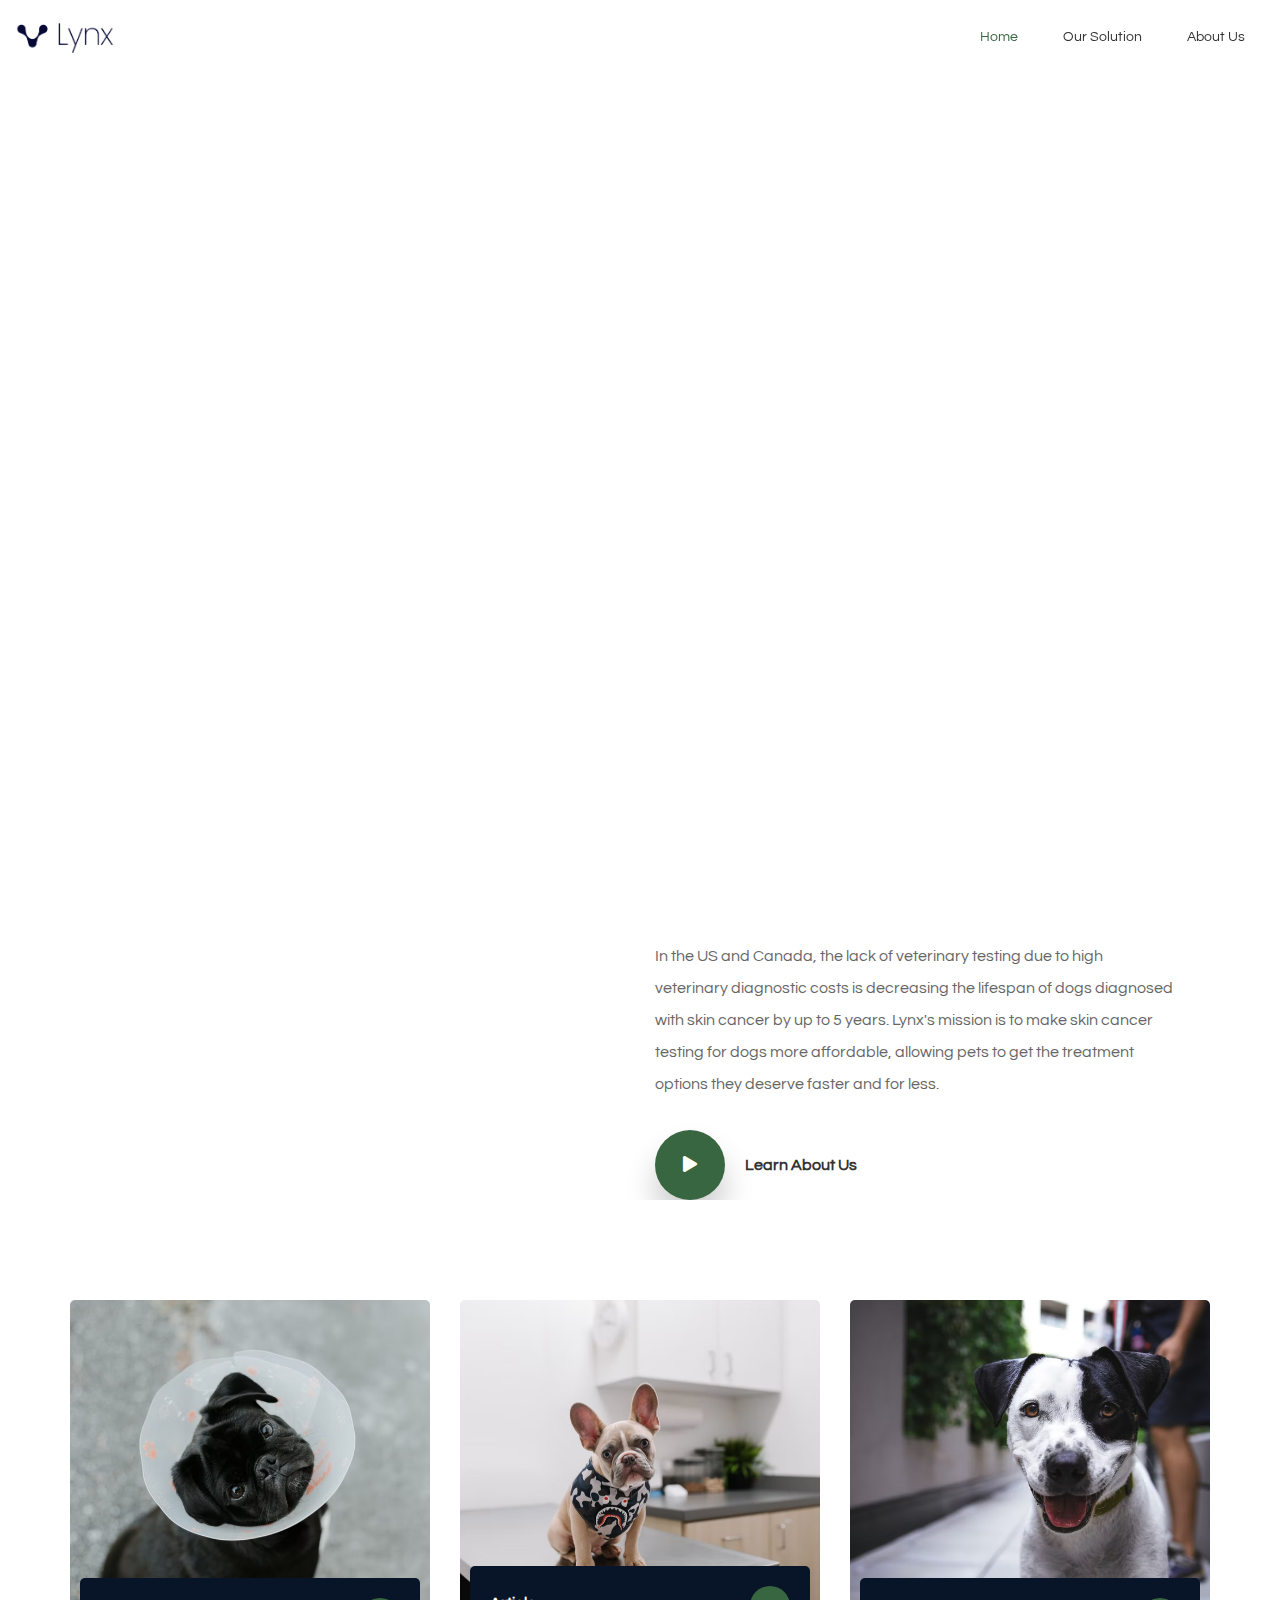
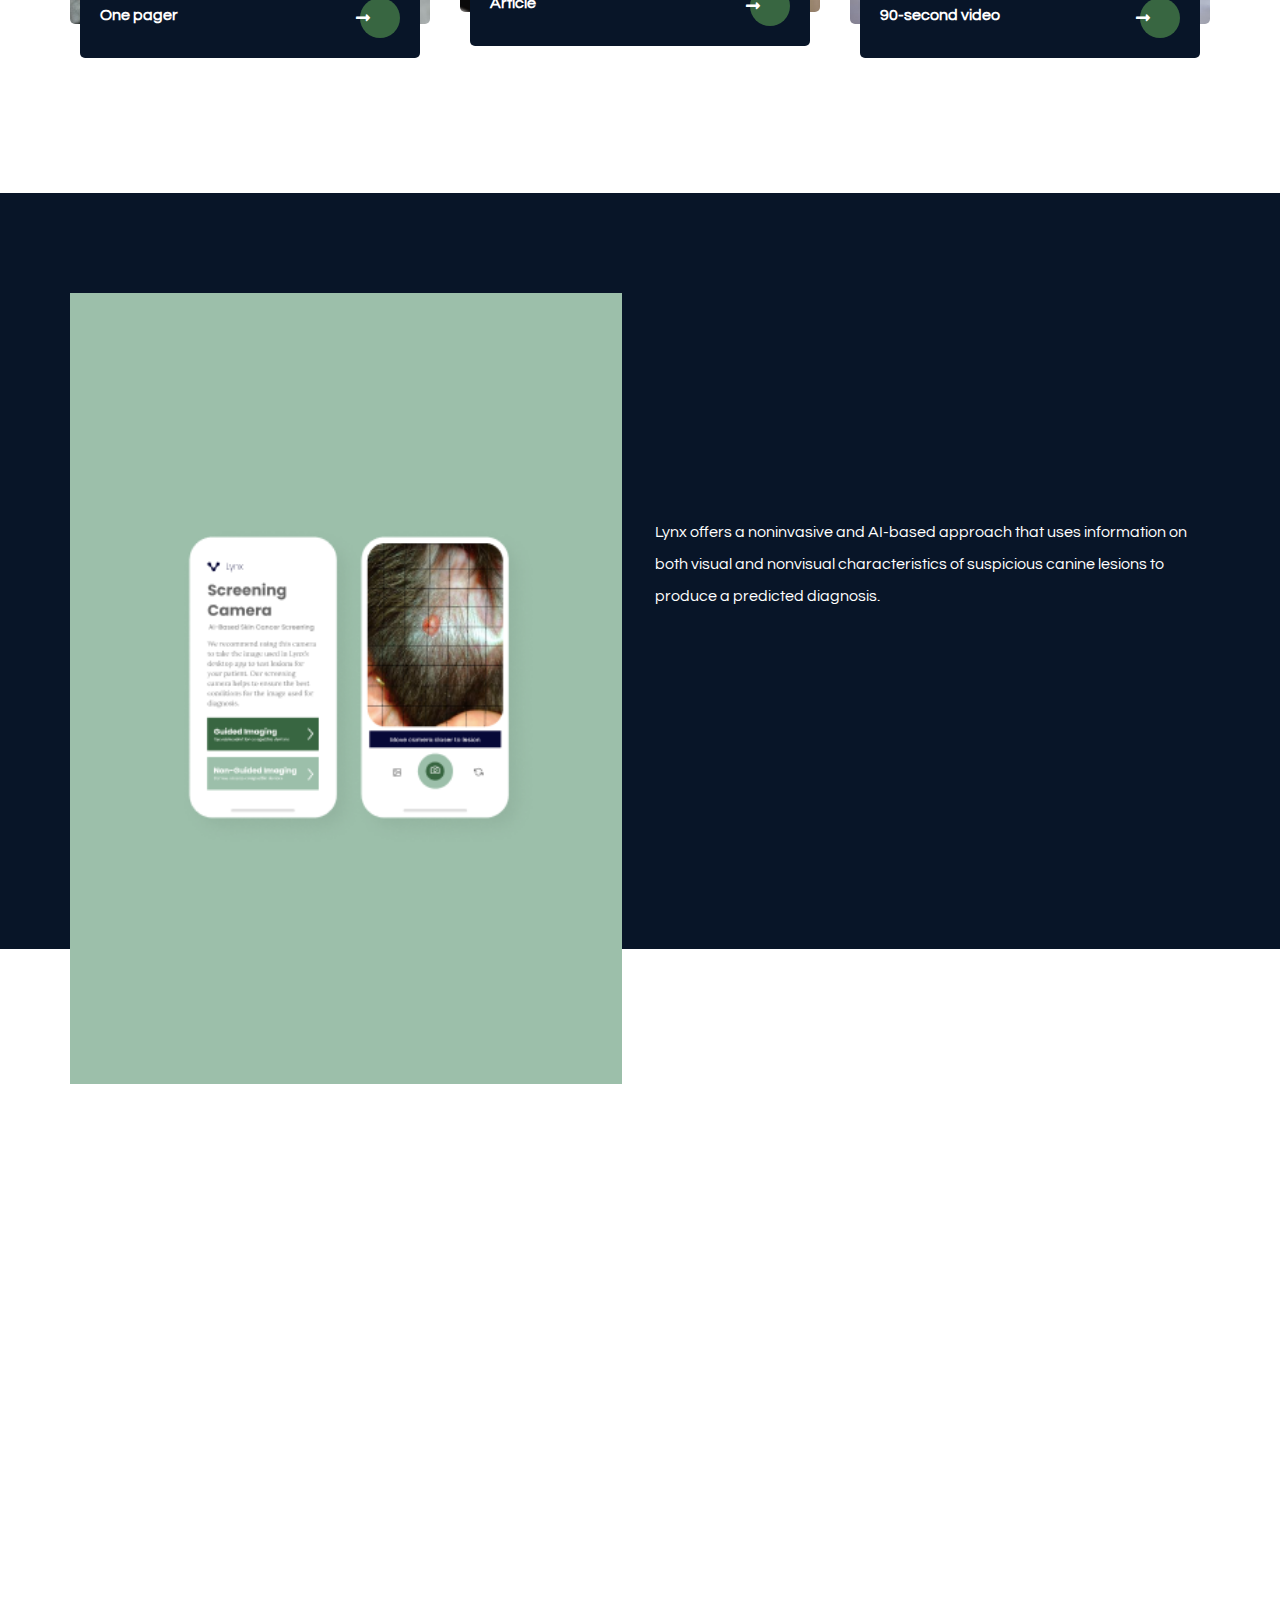
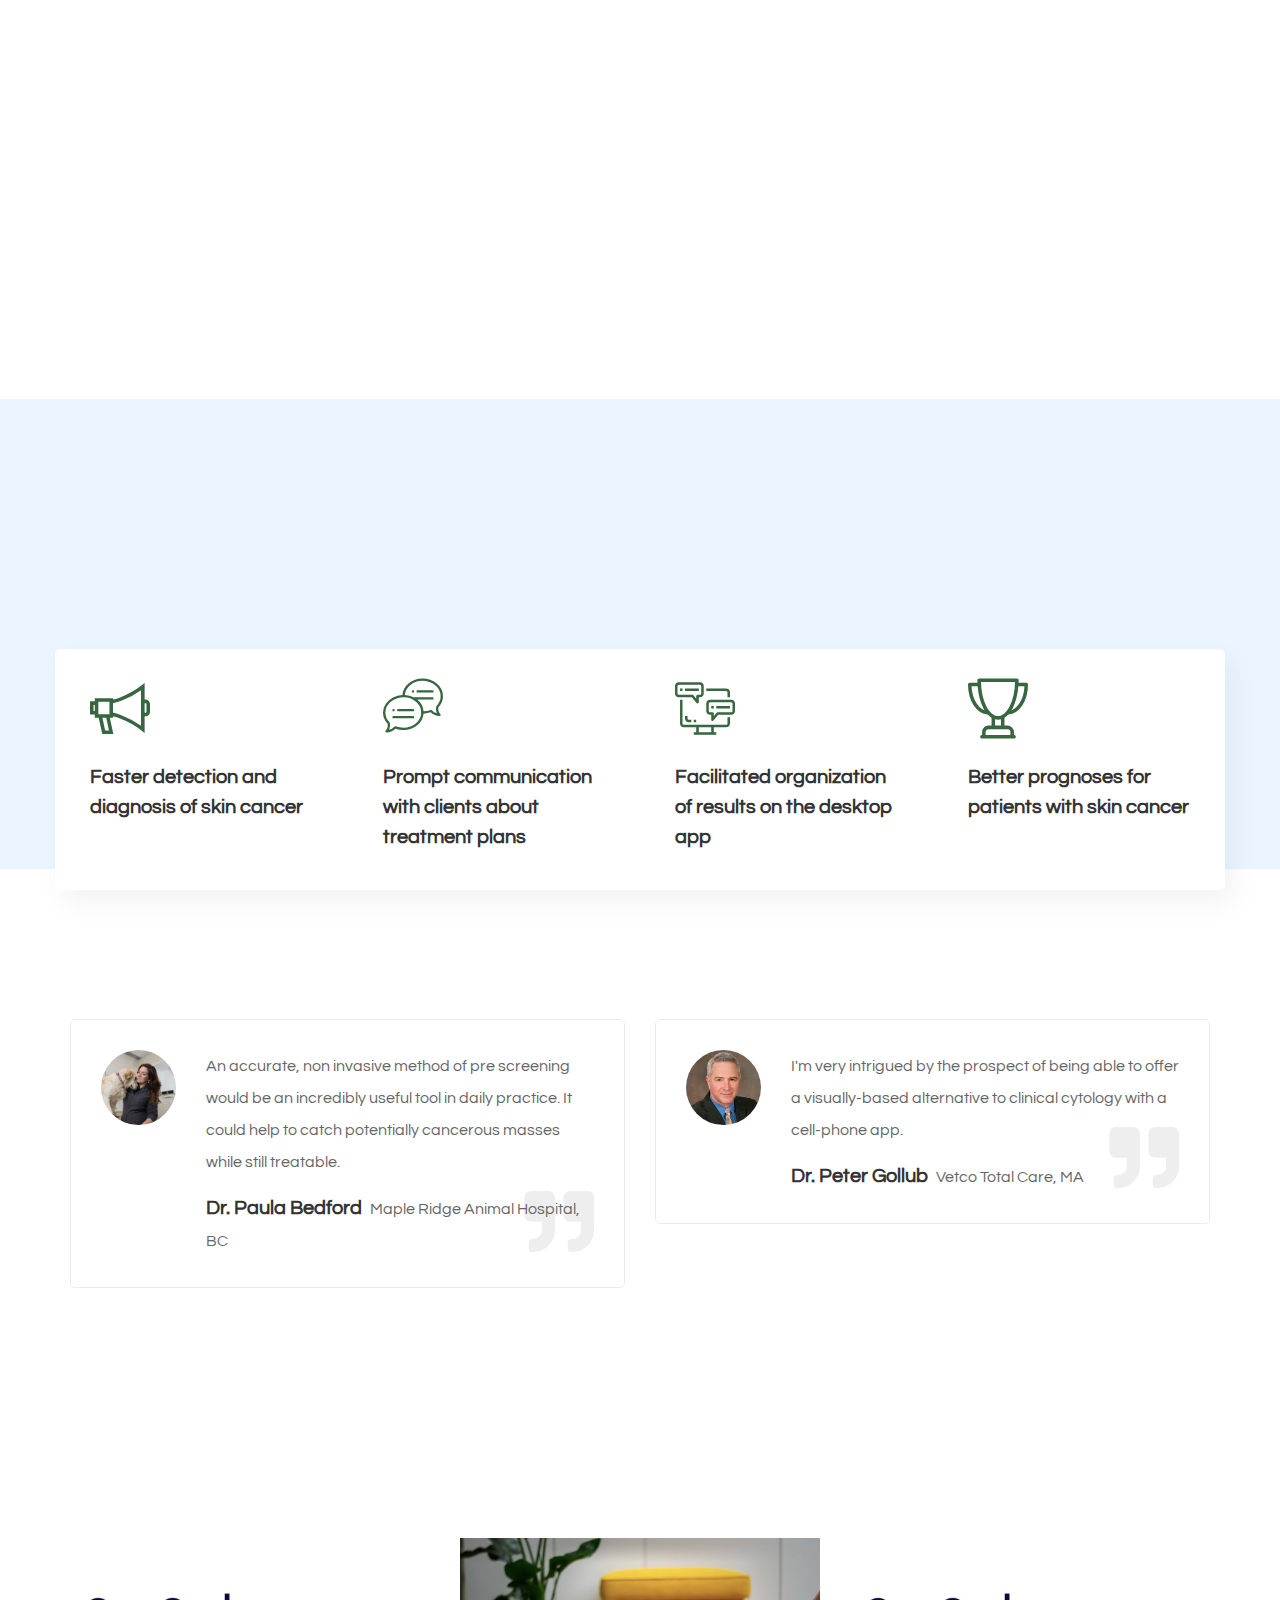
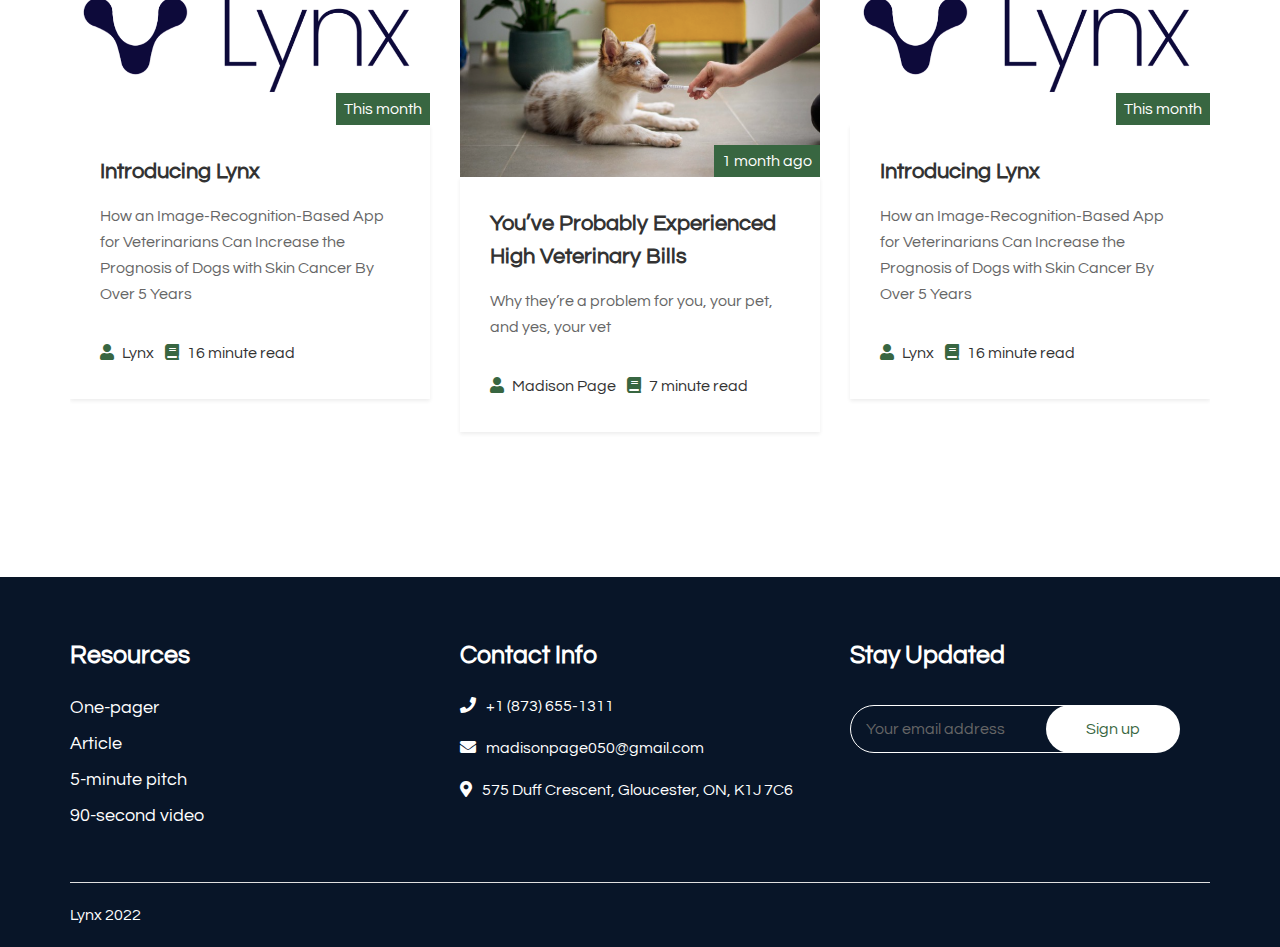
==== index.html @ 9ee087cf "Update index.html" ====
<!DOCTYPE html>
<html lang="en-US" class="no-js no-svg">
<head>
    <meta charset="UTF-8">
    <meta name="viewport"
          content="width=device-width, user-scalable=no, initial-scale=1.0, maximum-scale=1.0, minimum-scale=1.0">
    <meta http-equiv="X-UA-Compatible" content="ie=edge">

    <title>Lynx</title>

    <link rel="shortcut icon" href="Lynxlogoonly.png"/>
    <!-- Font Imports -->
    <link rel='stylesheet' id='google-font-Josefin-css'
          href='https://fonts.googleapis.com/css?family=Questrial&#038;display=swap&#038;ver=1.0' type='text/css'
          media='all'/>
    <link rel='stylesheet' id='all-font-css' href='css/all.min.css' type='text/css' media='all'/>
    <link rel='stylesheet' id='ionicons-css' href='css/ionicons.min.css' type='text/css' media='all'/>
    <link rel='stylesheet' id='flaticon-css' href='css/flaticon.css' type='text/css' media='all'/>
    <link rel='stylesheet' id='flaticon2-css' href='css/flaticon2.css' type='text/css' media='all'/>

    <!-- Plugins css imports -->
    <link rel='stylesheet' id='bootstrap-css' href='css/bootstrap.min.css' type='text/css' media='all'/>
    <link rel='stylesheet' id='magnific-css' href='css/magnific-popup.css' type='text/css' media='all'/>
    <link rel='stylesheet' id='carousel-css' href='css/owl.carousel.min.css' type='text/css' media='all'/>
    <link rel='stylesheet' id='wow-css' href='css/wow.css' type='text/css' media='all'/>
    <link rel='stylesheet' id='circle-css' href='css/circle.css' type='text/css' media='all'/>
    <link rel='stylesheet' id='timelinevss-css' href='css/timeline.css' type='text/css' media='all'/>
    <link rel='stylesheet' id='vizion-style-css' href='css/vizion-style.css' type='text/css' media='all'/>
    <link rel='stylesheet' id='responsive-css' href='css/responsive.css' type='text/css' media='all'/>
    <link rel='stylesheet' id='slick-slider-css' href='css/slick.css' type='text/css' media='all'/>
    <link rel='stylesheet' id='slick-theme-css' href='css/slick-theme.css' type='text/css' media='all'/>
    <link rel='stylesheet' id='custom-css' href='css/custom.css' type='text/css' media='all'/>

    <!-- LOADING FONTS AND ICONS -->
    <link href="https://fonts.googleapis.com/css?family=Roboto:400%7CQuestrial:400%7CPoppins:700%2C500%2C400" rel="stylesheet" property="stylesheet" media="all" type="text/css" >


    <link rel="stylesheet" type="text/css" href="revslider/fonts/pe-icon-7-stroke/css/pe-icon-7-stroke.css">
    <!-- REVOLUTION STYLE SHEETS -->
    <link rel="stylesheet" type="text/css" href="revslider/css/rs6.css">

    <!--<link rel='stylesheet' id='rs-plugin-settings-css' href='assets/revolution/css/rs6.css' type='text/css'
          media='all'/>-->
</head>
<body data-spy="scroll" data-offset="80" class="home">

<!-- Loading -->
<!-- <div id="loading">
    <div id="loading-center">
        <div class="spinner"></div>
        <img class="loading-img" src="images/Lynx_logo.png" alt="loder">
    </div>
</div> -->
<!-- Loading end -->


<!-- Header -->
<header class="header4">
    <div class="container-fluid main-header">
        <div class="row">
            <div class="col-sm-12">
                <nav class="navbar navbar-expand-lg navbar-light">
                    <a class="navbar-brand" href="index.html">
                        <img class="img-fluid logo" src="images/LYNX.png" alt="Lynx">
                    </a>
                    <button class="navbar-toggler" type="button" data-toggle="collapse"
                            data-target="#navbarSupportedContent" aria-controls="navbarSupportedContent"
                            aria-expanded="false" aria-label="Toggle navigation">
                        <span class="navbar-toggler-icon"></span>
                    </button>
                    <div class="collapse navbar-collapse" id="navbarSupportedContent">
                        <div class="menu-top-menu-container">
                            <ul id="top-menu" class="navbar-nav ml-auto">
                                <li class="menu-item current-menu-item"><a href="index.html"
                                                                           aria-current="page">Home</a></li>
                                <!-- <li class="menu-item">
                                    <a href="#" class="isubmenu">Pages</a>
                                    <i class="fa fa-angle-down toggledrop" aria-hidden="true"></i>
                                    <ul class="sub-menu" style="display: none;">
                                        <li class="menu-item"><a href="about-us.html">About-us</a></li>
                                            <a href="#" class="isubmenu">About Us</a>
                                            <i class="fa fa-angle-down toggledrop" aria-hidden="true"></i>
                                            <ul class="sub-menu" style="display: none;">
                                                <li class="menu-item"><a href="about-us.html">About-us</a></li>
                                            </ul>
                                        </li>
                                        <li class="menu-item"><a href="solution.html">Solution</a>
                                            <a href="#" class="isubmenu">Solution</a>
                                            <i class="fa fa-angle-down toggledrop" aria-hidden="true"></i>
                                            <ul class="sub-menu" style="display: none;">
                                                <li class="menu-item"><a href="solution.html">Solution</a></li>
                                            </ul>
                                        </li>
                                        <li class="menu-item"><a href="pricing.html">Pricing</a></li>
                                        <li class="menu-item"><a href="feedback.html">Feedback</a></li>
                                        <li class="menu-item"><a href="team.html">Team</a></li>
                                    </ul>
                                </li> -->
                                <li class="menu-item"><a href="solutionfinal.html">Our Solution</a>
                                </li>
                                <li class="menu-item"><a href="aboutusfinal.html">About Us</a>
                                    <!--<a href="blog.html" class="isubmenu">Blog</a>
                                    <i class="fa fa-angle-down toggledrop" aria-hidden="true"></i>
                                    <ul class="sub-menu" style="display: none;">
                                        <li class="menu-item"><a href="blog.html">Blog</a></li> -->
                                        <!--<li class="menu-item"><a href="blog-two-column.html">Blog Two Column</a></li>
                                        <li class="menu-item"><a href="blog-3-column.html">Blog Three Column</a></li>
                                        <li class="menu-item"><a href="blog-leftside.html">Blog Left Side</a></li>
                                    </ul>-->
                                </li>
                                <!-- <li class="menu-item">
                                    <a href="#" class="isubmenu">Contact Us</a>
                                    <i class="fa fa-angle-down toggledrop" aria-hidden="true"></i>
                                    <ul class="sub-menu" style="display: none;">
                                        <li class="menu-item"><a href="contact-us1.html">Contact Us 1</a></li>
                                        <li class="menu-item"><a href="contact-us2.html">Contact Us 2</a></li>
                                    </ul>
                                </li> -->
                            </ul>
                        </div>
                        <!--<ul class="shop_list">
                            <li>
                                <div class="cart_count">
                                    <a class="parents mini-cart-count" href="#">
                                        <i class="fa fa-shopping-cart"></i>
                                        <div id="mini-cart-count">
                                            0
                                        </div>
                                    </a>
                                </div>
                            </li>
                            <li>
                                <div class="wishlist_count">
                                    <a href="#">
                                        <i class="fa fa-heart" aria-hidden="true"></i>
                                        <span class="wcount">0</span>
                                    </a>
                                </div>
                            </li>
                        </ul> -->
                    </div>
                </nav>
            </div>
        </div>
    </div>
</header>
<!-- Header end -->


<div class="main-content">

    <section class="">
        <div class="container">
            <div class="row">
                <div class="col-md-12">
                    <!-- START manufacuring REVOLUTION SLIDER 6.1.5 -->
                    <p class="rs-p-wp-fix"></p>
                    <rs-module-wrap id="rev_slider_1_1_wrapper" data-alias="manufacuring" data-source="gallery" style="background:transparent;padding:0;margin:0px auto;margin-top:0;margin-bottom:0;">
                        <rs-module id="rev_slider_1_1" style="display:none;" data-version="6.1.5">
                            <rs-slides>
                                <rs-slide data-key="rs-1" data-title="Slide" data-anim="ei:d;eo:d;s:1000;r:0;t:fade;sl:0;">
                                    <img src="revslider/assets/Backgroundimage.png" title="Vizion-manu-b1" width="1600" height="800" class="rev-slidebg" data-no-retina>
                                    <!--
                                       -->
                                    <rs-layer
                                            id="slider-1-slide-1-layer-0"
                                            data-type="image"
                                            data-rsp_ch="on"
                                            data-text="w:normal;"
                                            data-dim="w:1600px;h:800px;"
                                            data-frame_999="o:0;st:w;sR:8700;"
                                            style="z-index:9;"
                                    ><img src="revslider/assets/Vizion-manu-shapvedio.png" width="1920" height="1080" data-no-retina>
                                    </rs-layer>
                                    <!--
                                       -->
                                    <rs-layer
                                            id="slider-1-slide-1-layer-1"
                                            data-type="text"
                                            data-color="#386641"
                                            data-rsp_ch="on"
                                            data-xy="x:r;xo:166px;y:c;yo:-26px;"
                                            data-text="w:normal;s:80;l:60;a:right;"
                                            data-frame_0="y:50;"
                                            data-frame_1="st:600;sp:1000;sR:600;"
                                            data-frame_999="o:0;st:w;sR:7400;"
                                            style="z-index:12;font-family:Poppins;"
                                    ><b>Longer lives for dogs</b>
                                    </rs-layer>
                                    <!--
                                       -->
                                    <h1
                                            id="slider-1-slide-1-layer-2"
                                            class="rs-layer"
                                            data-type="text"
                                            data-color="#060637"
                                            data-rsp_ch="on"
                                            data-xy="x:r;xo:163px;y:c;yo:64px;"
                                            data-text="w:normal;s:90;l:100;fw:700;a:right;"
                                            data-frame_0="y:50;"
                                            data-frame_1="st:1130;sp:1000;sR:1130;"
                                            data-frame_999="o:0;st:w;sR:6870;"
                                            style="z-index:11;font-family:Poppins;"
                                    >with skin cancer.
                                    </h1>
                                    <!--
                                       -->
                                    <rs-layer
                                            id="slider-1-slide-1-layer-3"
                                            class="rev-btn"
                                            data-type="button"
                                            data-color="#081528"
                                            data-rsp_ch="on"
                                            data-xy="x:r;xo:166px;y:c;yo:245px;"
                                            data-text="w:normal;s:17;l:40;fw:500;a:right;"
                                            data-dim="minh:0px;"
                                            data-padding="r:25;l:25;"
                                            data-border="bos:solid;boc:#081528;bow:1px,1px,1px,1px;bor:1px,1px,1px,1px;"
                                            data-frame_0="y:50;"
                                            data-frame_1="st:1780;sp:1000;sR:1780;"
                                            data-frame_999="o:0;st:w;sR:6220;"
                                            data-frame_hover="c:#fff;bgc:#333;boc:rgba(255,255,255,0.75);bor:1px,1px,1px,1px;bos:solid;bow:1px,1px,1px,1px;e:Power1.easeInOut;"
                                            style="z-index:12;background-color:rgba(0,0,0,0);font-family:Poppins;"
                                              ><a href="https://www.figma.com/file/NxA16eKY8jCeKZd80gomNS/Lynx-one-pager?node-id=0%3A1">One-pager</a>
                                    </rs-layer>
                                    <!--
                                       -->
                                    <rs-layer
                                            id="slider-1-slide-1-layer-4"
                                            data-type="text"
                                            data-color="#081528"
                                            data-rsp_ch="on"
                                            data-xy="x:r;xo:167px;y:c;yo:171px;"
                                            data-text="w:normal;s:16;a:right;"
                                            data-frame_0="y:50;"
                                            data-frame_1="st:1430;sp:1000;sR:1430;"
                                            data-frame_999="o:0;st:w;sR:6570;"
                                            style="z-index:16;font-family:Poppins;"
                                    >Lynx uses image recognition and neural networks to get an <br>earlier diagnosis, and ultimately prognosis, for your dog.
                                    </rs-layer>
                                    <!--
                                       -->
                                    <rs-layer
                                            id="slider-1-slide-1-layer-5"
                                            data-type="text"
                                            data-color="#394562"
                                            data-rsp_ch="on"
                                            data-xy="x:r;xo:407px;y:b;yo:29px;"
                                            data-text="w:normal;s:18;"
                                            data-frame_0="y:50;"
                                            data-frame_1="st:2050;sp:1000;sR:2050;"
                                            data-frame_999="o:0;st:w;sR:5950;"
                                            style="z-index:18;font-family:Poppins;"
                                    ><a href="https://medium.com/@madisonpage050/introducing-lynx-2d6fc23f7392">Article</a>
                                    </rs-layer>
                                    <!--
                                       -->
                                    <!-- <rs-layer
                                            id="slider-1-slide-1-layer-6"
                                            data-type="text"
                                            data-color="#394562"
                                            data-rsp_ch="on"
                                            data-xy="x:r;xo:278px;y:b;yo:29px;"
                                            data-text="w:normal;s:18;"
                                            data-frame_0="y:50;"
                                            data-frame_1="st:2180;sp:1000;sR:2180;"
                                            data-frame_999="o:0;st:w;sR:5820;"
                                            style="z-index:17;font-family:Poppins;"
                                    >90-second video
                                    </rs-layer> -->
                                    <!--
                                       -->
                                    <rs-layer
                                            id="slider-1-slide-1-layer-7"
                                            data-type="text"
                                            data-color="#394562"
                                            data-rsp_ch="on"
                                            data-xy="x:r;xo:170px;y:b;yo:29px;"
                                            data-text="w:normal;s:18;"
                                            data-frame_0="y:50;"
                                            data-frame_1="st:2800;sp:1000;sR:2800;"
                                            data-frame_999="o:0;st:w;sR:5200;"
                                            style="z-index:14;font-family:Poppins;"
                                    >90-second video
                                    </rs-layer>
                                    <!--
                                       -->
                                    <rs-layer
                                            id="slider-1-slide-1-layer-8"
                                            data-type="image"
                                            data-rsp_ch="on"
                                            data-xy="x:r;xo:78px;y:c;yo:59px;"
                                            data-text="w:normal;"
                                            data-dim="w:109px;h:181px;"
                                            data-frame_0="y:50;"
                                            data-frame_1="st:960;sp:1000;"
                                            data-frame_999="o:0;st:w;sR:6840;"
                                            style="z-index:19;"
                                    ><img src="revslider/assets/Dotsnumber2.png" width="109" height="181" data-no-retina>
                                    </rs-layer>
                                    <!--
                                       -->
                                    <rs-layer
                                            id="slider-1-slide-1-layer-9"
                                            data-type="image"
                                            data-rsp_ch="on"
                                            data-xy="x:c;xo:173px;y:154px;"
                                            data-text="w:normal;"
                                            data-dim="w:197px;h:85px;"
                                            data-frame_1="e:Power4.easeInOut;st:2130;sp:1200;sR:2130;"
                                            data-frame_1_sfx="se:blocktoright;"
                                            data-frame_999="o:0;st:w;sR:5670;"
                                            style="z-index:21;"
                                    ><img src="revslider/assets/Dotsnumber3.png" width="197" height="85" data-no-retina>
                                    </rs-layer>
                                    <!--
                                       -->
                                    <rs-layer
                                            id="slider-1-slide-1-layer-10"
                                            data-type="image"
                                            data-rsp_ch="on"
                                            data-xy="x:49px;y:311px;"
                                            data-text="w:normal;"
                                            data-dim="w:197px;h:85px;"
                                            data-frame_1="e:Power4.easeInOut;st:3890;sp:1200;sR:3890;"
                                            data-frame_1_sfx="se:blocktoright;"
                                            data-frame_999="o:0;st:w;sR:3910;"
                                            style="z-index:20;"
                                    ><img src="revslider/assets/Dotsnumber3.png" width="197" height="85" data-no-retina>
                                    </rs-layer>
                                    <!--
                                       -->
                                    <rs-layer
                                            id="slider-1-slide-1-layer-11"
                                            class="rs-layer-video"
                                            data-type="video"
                                            data-rsp_ch="on"
                                            data-text="w:normal;"
                                            data-dim="w:1333;h:800px;"
                                            data-video="vd:100;l:false;ptimer:false;"
                                            data-mp4="revslider/assets/Dogingarden.mp4"
                                            data-frame_999="o:0;st:w;sR:8700;"
                                            style="z-index:8;"
                                    >
                                    </rs-layer>
                                    <!--
                                       -->
                                    <rs-layer
                                            id="slider-1-slide-1-layer-12"
                                            data-type="text"
                                            data-color="#081528"
                                            data-rsp_ch="on"
                                            data-xy="x:-16px;y:187px;"
                                            data-text="w:normal;s:18;a:right;"
                                            data-btrans="rZ:-90;"
                                            data-frame_0="x:right;"
                                            data-frame_1="st:3510;sp:1000;sR:3510;"
                                            data-frame_999="o:0;st:w;sR:4490;"
                                            style="z-index:15;font-family:Poppins;"
                                    ><!-- #Iqonic Design -->
                                    </rs-layer>
                                    <!--
                                       -->
                                    <rs-layer
                                            id="slider-1-slide-1-layer-13"
                                            data-type="text"
                                            data-color="#081528"
                                            data-rsp_ch="on"
                                            data-xy="x:r;y:b;yo:92px;"
                                            data-text="w:normal;s:18;a:right;"
                                            data-btrans="rZ:-90;"
                                            data-frame_0="x:right;"
                                            data-frame_1="st:3540;sp:1000;sR:3540;"
                                            data-frame_999="o:0;st:w;sR:4460;"
                                            style="z-index:13;font-family:Poppins;"
                                    ><!-- #Iqonic Design -->
                                    </rs-layer>
                                    <!--
                                       -->
                                </rs-slide>
                            </rs-slides>
                            <rs-progress class="rs-bottom" style="visibility: hidden !important;"></rs-progress>
                        </rs-module>
                        <script type="text/javascript">
                            if(typeof revslider_showDoubleJqueryError === "undefined") {
                                function revslider_showDoubleJqueryError(sliderID) {
                                    var err = "<div class='rs_error_message_box'>";
                                    err += "<div class='rs_error_message_oops'>Oops...</div>";
                                    err += "<div class='rs_error_message_content'>";
                                    err += "You have some jquery.js library include that comes after the Slider Revolution files js inclusion.<br>";
                                    err += "To fix this, you can:<br>&nbsp;&nbsp;&nbsp; 1. Set 'Module General Options' -> 'Advanced' -> 'jQuery & OutPut Filters' -> 'Put JS to Body' to on";
                                    err += "<br>&nbsp;&nbsp;&nbsp; 2. Find the double jQuery.js inclusion and remove it";
                                    err += "</div>";
                                    err += "</div>";
                                    jQuery(sliderID).show().html(err);
                                }
                            }
                        </script>
                    </rs-module-wrap>
                    <!-- END REVOLUTION SLIDER -->
                </div>
            </div>
        </div>
    </section>

    <section class="pb-0">
        <div class="container">
            <div class="row overflow-hidden">
                <div class="pr-lg-5 col-sm-12 col-lg-6 col-md-6">
                    <div class="title-health-box wow fadeInUp text-left" data-wow-duration="0.9s">
                        <p class="sub-title">Our mission</p>
                        <h2 class="title font-weight-bold">To make veterinary diagnostics more affordable and accessible</h2>
                    </div>
                </div>
                <div class="pr-lg-5 col-sm-12 col-lg-6 col-md-6">
                    <p>In the US and Canada, the lack of veterinary testing due to high veterinary diagnostic costs is decreasing the lifespan of dogs diagnosed with skin cancer by up to 5 years. Lynx's mission is to make skin cancer testing for dogs more affordable, allowing pets to get the treatment options they deserve faster and for less.</p>
                    <div class="iq-vid-btnlink text-left">
                        <div class="play-car-video">
                            <a class="button button-icon iq-video-two popup-youtube " href="#">
                                <i class="fa fa-play"></i>
                            </a>
                        </div>
                        <h6>Learn About Us</h6>
                    </div>
                </div>
            </div>
        </div>
    </section>

    <section >
        <div class="container">
            <div class="iq-portfolio">
                <div class="row">
                    <div class="col-md-12">
                        <div class="owl-carousel owl-loaded owl-drag"
                             data-dots="false"
                             data-nav="false"
                             data-items="3"
                             data-items-laptop="2"
                             data-items-tab="2"
                             data-items-mobile="1"
                             data-items-mobile-sm="1"
                             data-autoplay="false"
                             data-loop="true"
                             data-margin="30"
                        >
                            <div class="item">
                                <div class="iq-portfolio-detail">
                                    <div class="iq-team-img">
                                        <a href="https://madisonpage2.github.io/about-us.html" class="iq-portfolio-img">
                                            <img src="images/menu/Pugimage.png" class="" alt="" />
                                        </a>
                                    </div>
                                    <div class="iq-portfolio-content">
                                        <div class="details-box clearfix">
                                            <div class="consult-details">
                                                <a href="https://www.figma.com/file/NxA16eKY8jCeKZd80gomNS/Lynx-one-pager?node-id=0%3A1">
                                                    <h6 class="title">One pager</h6>
                                                </a>
                                            </div>
                                            <a href="https://madisonpage2.github.io/about-us.html" class="iq-icon">
                                                <i class="fa fa-long-arrow-alt-right"></i>
                                            </a>
                                        </div>
                                    </div>
                                </div>
                            </div>
                            <div class="item">
                                <div class="iq-portfolio-detail">
                                    <div class="iq-team-img">
                                        <a href="https://madisonpage2.github.io/solution.html" class="iq-portfolio-img">
                                            <img src="images/menu/Dogatvetimage.png" class="" alt="" />
                                        </a>
                                    </div>
                                    <div class="iq-portfolio-content">
                                        <div class="details-box clearfix">
                                            <div class="consult-details">
                                                <a href="https://medium.com/@madisonpage050/introducing-lynx-2d6fc23f7392">
                                                    <h6 class="title">Article</h6>
                                                </a>
                                            </div>
                                            <a href="https://madisonpage2.github.io/solution.html" class="iq-icon">
                                                <i class="fa fa-long-arrow-alt-right"></i>
                                            </a>
                                        </div>
                                    </div>
                                </div>
                            </div>
                            <div class="item">
                                <div class="iq-portfolio-detail">
                                    <div class="iq-team-img">
                                        <a href="https://madisonpage2.github.io/blog.html" class="iq-portfolio-img">
                                            <img src="images/menu/Dogoutsideimage.png" class="" alt="" />
                                        </a>
                                    </div>
                                    <div class="iq-portfolio-content">
                                        <div class="details-box clearfix">
                                            <div class="consult-details">
                                                <a href="#">
                                                    <h6 class="title">90-second video</h6>
                                                </a>
                                            </div>
                                            <a href="https://madisonpage2.github.io/blog.html" class="iq-icon">
                                                <i class="fa fa-long-arrow-alt-right"></i>
                                            </a>
                                        </div>
                                    </div>
                                </div>
                            </div>
                        </div>
                    </div>
                </div>
            </div>

        </div>
    </section>


    <section class="iq-bg-dark-blue pb-0 iq-factories">
        <div class="container">
            <div class="row">
                <div class="col-lg-6 col-md-6 col-sm-12 text-left">
                    <img width="552" height="611" src="images/menu/Mockups.png" class="vc_single_image-img attachment-full" alt="Lynx Screening Camera app mockup" />
                </div>

                <div class="col-lg-6 col-md-6 col-sm-12 text-left">
                    <div class="title-health-box wow fadeInUp text-white text-left" data-wow-duration="0.9s">
                        <p class="sub-title">Our product</p>
                        <h2 class="title text-white font-weight-bold">Detecting skin cancer early using image recognition and neural networks</h2>
                    </div>

                    <p class="text-white">Lynx offers a noninvasive and AI-based approach that uses information on both visual and nonvisual  characteristics of suspicious canine lesions to produce a predicted diagnosis.</p>

                    <div class="row">
                        <div class="col-md-4">
                            <div class="iq-car-fancybox text-white wow fadeInUp text-center" data-wow-duration="0.9s">
                                <div class="iq-afford-img">
                                    <i class="flaticon flaticon-loudspeaker"></i>
                                </div>
                                <div class="afford-info ">
                                    <h5 class="title">Accurate</h5>
                                </div>
                            </div>
                        </div>
                        <div class="col-md-4">
                            <div class="iq-car-fancybox text-white wow fadeInUp text-center" data-wow-duration="0.9s">
                                <div class="iq-afford-img">
                                    <i class="flaticon flaticon-calendar"></i>
                                </div>
                                <div class="afford-info ">
                                    <h5 class="title">Quick results</h5>
                                </div>
                            </div>
                        </div>
                        <div class="col-md-4">
                            <div class="iq-car-fancybox text-white wow fadeInUp text-center" data-wow-duration="0.9s">
                                <div class="iq-afford-img">
                                    <i class="flaticon flaticon-tag"></i>
                                </div>
                                <div class="afford-info ">
                                    <h5 class="title">Accessible</h5>
                                </div>
                            </div>
                        </div>
                    </div>
                </div>
            </div>
        </div>
    </section>

    <section>
        <div class="container">
            <div class="row">
                <div class="col-md-12">
                    <div class="title-health-box wow fadeInUp text-center" data-wow-duration="0.9s">
                        <p class="sub-title">The process</p>
                        <h2 class="title font-weight-bold">How Lynx is used</h2>
                    </div>
                </div>
            </div>
            <div class="row">
                <div class="col-lg-4 col-md-4 col-sm-6">
                    <div class="iq-job-box wow fadeInUp text-" data-wow-duration="0.9s">
                        <div class="icon-bg">
                            <div class="iq-img"><img src="images/menu/Visualdata.png" alt="fancy">
                            </div>
                        </div>
                        <h5 class="mt-5 mb-3">Visual data collection</h5>
                        <p class="mb-0">To receive a predicted diagnosis for a patient, veterinarians first use Lynx’s Screening Camera on Lynx’s mobile app to take an image of the dog’s lesion. </p>
                    </div>
                </div>
                <div class="col-lg-4 col-md-4 col-sm-6">
                    <div class="iq-job-box wow fadeInUp text-" data-wow-duration="0.9s">
                        <div class="icon-bg">
                            <div class="iq-img"><img src="images/menu/Nonvisualdata.png" alt="fancy">
                            </div>
                        </div>
                        <h5 class="mt-5 mb-3">Nonvisual data collection</h5>
                        <p class="mb-0">To increase the accuracy of the predicted diagnosis, veterinarians will enter information about the patient that could influence their diagnosis.</p>
                    </div>
                </div>
                <div class="col-lg-4 col-md-4 col-sm-6">
                    <div class="iq-job-box wow fadeInUp text-" data-wow-duration="0.9s">
                        <div class="icon-bg">
                            <div class="iq-img"><img src="images/menu/Diagnosticresults.png" alt="fancy">
                            </div>
                        </div>
                        <h5 class="mt-5 mb-3">Receiving a predicted diagnosis</h5>
                        <p class="mb-0">In a matter of minutes, a predicted diagnosis is available to veterinarians on the desktop app, and treatment plans can be discussed the day of the appointment.</p>
                    </div>
                </div>
            </div>
        </div>
    </section>

    <section class="iq-manufacturing-services position-relative">
        <div class="container">
            <div class="row">
                <div class="col-md-12">
                    <div class="title-health-box wow fadeInUp text-center" data-wow-duration="0.9s">
                        <p class="sub-title">Why choose us</p>
                        <h2 class="title font-weight-bold">Advantages of using Lynx</h2>
                    </div>
                </div>
            </div>
            <div class="row iq-manu-background">
                <div class="col-sm-6 col-lg-3 col-md-3">
                    <div class="service-box  text-left ">
                        <div class="iq-box-icon">
                            <i aria-hidden="true" class="flaticon flaticon-medal"></i>
                        </div>
                        <div class="content">
                            <h5 class="mb-2">Faster detection and diagnosis of skin cancer</h5>
                            <a class="blue-btn iq-button" href="#"></a>
                        </div>
                    </div>
                </div>
                <div class="col-sm-6 col-lg-3 col-md-3">
                    <div class="service-box  text-left ">
                        <div class="iq-box-icon">
                            <i aria-hidden="true" class="flaticon flaticon-two-arrows"></i>
                        </div>
                        <div class="content">
                            <h5 class="mb-2">Prompt communication with clients about treatment plans</h5><a class="blue-btn iq-button" href="#"></a>
                        </div>
                    </div>
                </div>
                <div class="col-sm-6 col-lg-3 col-md-3">
                    <div class="service-box  text-left ">
                        <div class="iq-box-icon">
                            <i aria-hidden="true" class="flaticon flaticon-prison"></i>
                        </div>
                        <div class="content"><h5 class="mb-2">Facilitated organization of results on the desktop app</h5><a class="blue-btn iq-button" href="#"></a>
                        </div>
                    </div>
                </div>
                <div class="col-sm-6 col-lg-3 col-md-3">
                    <div class="service-box  text-left ">
                        <div class="iq-box-icon">
                            <i aria-hidden="true" class="flaticon flaticon-award"></i>
                        </div>
                        <div class="content"><h5 class="mb-2">Better prognoses for patients with skin cancer</h5>
                            <a class="blue-btn iq-button" href="#"></a>
                        </div>
                    </div>
                </div>
            </div>
        </div>
    </section>

    <section class="iq-pt-150 pb-0">
        <div class="container">
            <div class="row">
                <div class="col-md-12">
                    <div class="owl-carousel left our-testimonial owl-loaded owl-drag"
                         data-dots="false"
                         data-nav="false"
                         data-autoplay="false"
                         data-loop="true"
                         data-items="2"
                         data-items-laptop="2"
                         data-items-tab="1"
                         data-items-mobile="1"
                         data-items-mobile-sm="1"
                         data-margin="30"
                    >
                        <div class="item text-left image-left  ">
                            <div class="iq-testimon-detail media">
                                <div class="iq-image">
                                    <img alt="#" class="img-fluid rounded-circle" src="images/menu/PaulaBedford.png">
                                </div>
                                <div class="iq-testimonial media-body">
                                    <p>An accurate, non invasive method of pre screening would be an incredibly useful tool in daily practice. It could help to catch potentially cancerous masses while still treatable.</p>
                                    <div class="testimonial-info">
                                        <div class="testimonial-name">
                                            <h5 class="title">Dr. Paula Bedford</h5>
                                            <span class="sub-title">Maple Ridge Animal Hospital, BC</span>
                                        </div>
                                    </div>
                                </div>
                            </div>
                        </div>
                        <div class="item text-left image-left  ">
                            <div class="iq-testimon-detail media">
                                <div class="iq-image">
                                    <img alt="#" class="img-fluid rounded-circle" src="images/menu/PeterGollub.png">
                                </div>
                                <div class="iq-testimonial media-body">
                                    <p>I'm very intrigued by the prospect of being able to offer a visually-based alternative to clinical cytology with a cell-phone app.</p>
                                    <div class="testimonial-info">
                                        <div class="testimonial-name">
                                            <h5 class="title">Dr. Peter Gollub</h5>
                                            <span class="sub-title">Vetco Total Care, MA</span>
                                        </div>
                                    </div>
                                </div>
                            </div>
                        </div>
                        <!-- <div class="item text-left image-left  ">
                            <div class="iq-testimon-detail media">
                                <div class="iq-image"><img alt="#" class="img-fluid rounded-circle" src="images/menu/vizion-manu-c2.png">
                                </div>
                                <div class="iq-testimonial media-body">
                                    <p>I don’t want only bleeding chimney pot burke tosser cras a quid blower no agro bleeding chimney pot burke tosser cras nice one boot fanny.!</p>
                                    <div class="testimonial-info">
                                        <div class="testimonial-name">
                                            <h5 class="title">John Deo</h5>
                                            <span class="sub-title">Web Developer</span>
                                        </div>
                                    </div>
                                </div>
                            </div>
                        </div> -->
                        <!-- <div class="item text-left image-left  ">
                            <div class="iq-testimon-detail media">
                                <div class="iq-image"><img alt="#" class="img-fluid rounded-circle" src="images/menu/vizion-manu-c1-1.png">
                                </div>
                                <div class="iq-testimonial media-body">
                                    <p>I don’t want only bleeding chimney pot burke tosser cras a quid blower no agro bleeding chimney pot burke tosser cras nice one boot fanny.!</p>
                                    <div class="testimonial-info">
                                        <div class="testimonial-name">
                                            <h5 class="title">Ethel A. Williamson</h5>
                                            <span class="sub-title">CEO</span>
                                        </div>
                                    </div>
                                </div>
                            </div>
                        </div> -->
                        <!-- <div class="item text-left image-left  ">
                            <div class="iq-testimon-detail media">
                                <div class="iq-image"><img alt="#" class="img-fluid rounded-circle" src="images/menu/vizion-manu-c2.png">
                                </div>
                                <div class="iq-testimonial media-body">
                                    <p>Faff about only bleeding chimney pot burke tosser cras a quid blower I don’t want no agro bleeding chimney pot burke tosser cras nice one boot fanny.!</p>
                                    <div class="testimonial-info">
                                        <div class="testimonial-name">
                                            <h5 class="title">Alex xander</h5>
                                            <span class="sub-title">Web Designer</span>
                                        </div>
                                    </div>
                                </div>
                            </div>
                        </div> -->
                    </div>
                </div>
            </div>
        </div>
    </section>

    <section>
        <div class="container">
            <div class="row">
                <div class="col-md-12">
                    <div class="title-health-box wow fadeInUp text-center" data-wow-duration="0.9s">
                        <p class="sub-title">More from Lynx</p>
                        <h2 class="title font-weight-bold">Our latest blog</h2>
                    </div>
                </div>

                <div class="col-md-12">
                    <div class="vizion-recentblog tagbottom-blog">
                        <div class="owl-carousel owl-loaded owl-drag"
                             data-dots="false"
                             data-nav="false"
                             data-items="3"
                             data-items-laptop="3"
                             data-items-tab="2"
                             data-items-mobile="1"
                             data-items-mobile-sm="1"
                             data-autoplay="true"
                             data-loop="true"
                             data-margin="30"
                        >
                            <div class="item">
                                <div class="iq-blog-box">
                                    <div class="iq-blog-image clearfix">
                                        <img src="images/blog/Blogarticle1.png" class="img-fluid center-block" alt="blogimage0">
                                        <span class="image-tag">This month</span>
                                    </div>
                                    <div class="iq-blog-detail">
                                        <div class="iq-blog-meta">
                                            <div class="blog-title">
                                                <a href="#">
                                                    <h6>Introducing Lynx</h6>
                                                </a>
                                            </div>
                                            <div class="blog-content">
                                                <p>How an Image-Recognition-Based App for Veterinarians Can Increase the Prognosis of Dogs with Skin Cancer By Over 5 Years</p>
                                            </div>
                                        </div>
                                        <ul class="list-inline">
                                            <li class="list-inline-item">
                                                <a href="#" class="iq-user">
                                                    <i class="fa fa-user" aria-hidden="true"></i> Lynx
                                                </a>
                                            </li>
                                            <!-- <li class="list-inline-item">
                                                <a href="https://iqonic.design/wp-themes/vizion/manufacturing/2019/11/22/lack-construction-industry-2/">
                                                    <i class="fa fa-clock-o" aria-hidden="true"></i>
                                                    16h 30m
                                                </a>
                                            </li> -->
                                            <li class="list-inline-item">
                                                <a href="#">
                                                    <i class="fa fa-book" aria-hidden="true"></i>
                                                    16 minute read
                                                </a>
                                            </li>
                                        </ul>
                                    </div>
                                </div>
                            </div>
                            <div class="item">
                                <div class="iq-blog-box">
                                    <div class="iq-blog-image clearfix">
                                        <img src="images/blog/Blogarticle2.png" class="img-fluid center-block" alt="blogimage1">
                                        <span class="image-tag">1 month ago</span>
                                    </div>
                                    <div class="iq-blog-detail">
                                        <div class="iq-blog-meta">
                                            <div class="blog-title">
                                                <a href="https://medium.com/@madisonpage050/youve-probably-experienced-high-veterinary-bills-2e224d84355f">
                                                    <h6>You’ve Probably Experienced High Veterinary Bills</h6>
                                                </a>
                                            </div>
                                            <div class="blog-content">
                                                <p>Why they’re a problem for you, your pet, and yes, your vet</p>
                                            </div>
                                        </div>
                                        <ul class="list-inline">
                                            <li class="list-inline-item">
                                                <a href="https://medium.com/@madisonpage050/youve-probably-experienced-high-veterinary-bills-2e224d84355f" class="iq-user"><i class="fa fa-user" aria-hidden="true"></i> Madison Page
                                                </a>
                                            </li>
                                            <!-- <li class="list-inline-item">
                                                <a href="#">
                                                    <i class="fa fa-clock-o" aria-hidden="true"></i>
                                                    60h 30m
                                                </a>
                                            </li> -->
                                            <li class="list-inline-item">
                                                <a href="#">
                                                    <i class="fa fa-book" aria-hidden="true"></i>
                                                    7 minute read
                                                </a>
                                            </li>
                                        </ul>
                                    </div>
                                </div>
                            </div>
                            <!-- <div class="item">
                                <div class="iq-blog-box">
                                    <div class="iq-blog-image clearfix">
                                        <img src="images/blog/blog-3-1-1.jpg" class="img-fluid center-block" alt="blogimage2">
                                        <span class="image-tag">Free</span>
                                    </div>
                                    <div class="iq-blog-detail">
                                        <div class="iq-blog-meta">
                                            <div class="blog-title">
                                                <a href="#">
                                                    <h6>Construction of industry</h6>
                                                </a>
                                            </div>
                                            <div class="blog-content">
                                                <p>May Printer Ipsum has been the industry standard ndustry standard dummy text ever since.</p>
                                            </div>
                                        </div>
                                        <ul class="list-inline">
                                            <li class="list-inline-item">
                                                <a href="#" class="iq-user"><i class="fa fa-user" aria-hidden="true"></i> admin
                                                </a>
                                            </li>
                                            <li class="list-inline-item">
                                                <a href="#">
                                                    <i class="fa fa-clock-o" aria-hidden="true"></i>
                                                    08h 19m
                                                </a>
                                            </li>
                                            <li class="list-inline-item">
                                                <a href="#">
                                                    <i class="fa fa-book" aria-hidden="true"></i>
                                                    1 Lessons
                                                </a>
                                            </li>
                                        </ul>
                                    </div>
                                </div>
                            </div> -->
                        </div>
                    </div>
                </div>
            </div>
        </div>
    </section>

    <!-- <section class="iq-client-slider-bg">
        <div class="container">
            <div class="row">
                <div class="col-md-12">
                    <div class="owl-carousel owl-loaded owl-drag"
                         data-dots="false"
                         data-nav="false"
                         data-items="5"
                         data-items-laptop="3"
                         data-items-tab="2"
                         data-items-mobile="1"
                         data-items-mobile-sm="1"
                         data-autoplay="true"
                         data-loop="true"
                         data-margin="30"
                    >
                        <div class="item">
                            <div class="clients-box">
                                <img class="img-fluid client-img" src="images/shop/c5-1.png" alt="image0">
                            </div>
                        </div>
                        <div class="item">
                            <div class="clients-box">
                                <img class="img-fluid client-img" src="images/shop/c4-1.png" alt="image1">
                            </div>
                        </div>
                        <div class="item">
                            <div class="clients-box">
                                <img class="img-fluid client-img" src="images/shop/c3-1.png" alt="image2">
                            </div>
                        </div>
                        <div class="item">
                            <div class="clients-box">
                                <img class="img-fluid client-img" src="images/shop/c2-1.png" alt="image3">
                            </div>
                        </div>
                        <div class="item">
                            <div class="clients-box">
                                <img class="img-fluid client-img" src="images/shop/c1-1.png" alt="image4">
                            </div>
                        </div>
                    </div>
                </div>
            </div>
        </div>
    </section> -->

    <footer id="contact" class="manufacturing">
        <div class="container">
            <!-- Address END -->
            <!--<div class="footer-up">
                <div class="row">
                    <div class="col-lg-6 col-md-6 col-sm-6 ">
                        <div class="widget">
                            <div class="textwidget">
                                <p>Start Your Free Trial Classes</p>
                            </div>
                        </div>
                    </div>
                    <div class="col-lg-6 col-md-6 col-sm-6 ">
                        <div class="widget">
                            <div class="textwidget">
                                <p><a class="iq-footer-button text-right" href="#">Get Started</a></p>
                            </div>
                        </div>
                    </div>
                </div>
            </div>-->
            <!-- Address -->
            <div class="footer-top">
                <div class="row">
                    <div class="col-lg-4 col-md-6 col-sm-6 ">
                        <div class="widget">
                            <h4 class="footer-title ">Resources</h4>
                            <div class="menu-footer2-container">
                                <ul id="menu-footer2" class="menu">
                                    <li id="menu-item-911" class="menu-item"><a href="https://www.figma.com/file/NxA16eKY8jCeKZd80gomNS/Lynx-one-pager?node-id=0%3A1">One-pager</a></li>
                                    <li id="menu-item-912" class="menu-item"><a href="https://medium.com/@madisonpage050/introducing-lynx-2d6fc23f7392">Article</a></li>
                                    <li id="menu-item-913" class="menu-item"><a href="#">5-minute pitch</a></li>
                                    <li id="menu-item-914" class="menu-item"><a href="#">90-second video</a></li>
                                </ul>
                            </div>
                        </div>
                    </div>
                    <div class="col-lg-4 col-md-6 col-sm-6 ">
                        <h4 class="footer-title">Contact Info</h4>
                        <div class="row">
                            <div class="col-sm-12">
                                <ul class="iq-contact text-white">
                                    <li>
                                        <a href="tel:+18736551311"><i class="fas fa-phone"></i>+1 (873) 655-1311</a>
                                    </li>
                                    <li>
                                        <a href="mailto:madisonpage050@gmail.com"><i class="fas fa-envelope"></i>madisonpage050@gmail.com</a>
                                    </li>
                                    <li>
                                    </li>
                                    <li>
                                        <a><i class="fas fa-map-marker-alt"></i>575 Duff Crescent, Gloucester, ON, K1J 7C6</a>
                                    </li>
                                </ul>
                            </div>
                        </div>
                    </div>
                    <div class="col-lg-4 col-md-6 col-sm-6 ">
                        <div class="widget">
                            <h4 class="footer-title iq-rmt-30">Stay Updated</h4>
                            <form id="subs" class="subs-form" method="post" data-name="">
                                <div class="mc4wp-form-fields">
                                    <p>
                                        <input type="email" name="EMAIL" placeholder="Your email address" required="" />
                                    </p>
                                    <p>
                                        <input type="submit" value="Sign up" class="iq-subs">
                                    </p>
                                </div>
                                <label style="display: none !important;">Leave this field empty if you're human: <input type="text" name="honeypot" value="" tabindex="-1" autocomplete="off"></label>
                            </form>
                        </div>
                        <span class="text-white d-inline"></span>
                        <!-- <ul class="info-share d-inline">
                            <li><a href="https://www.facebook.com/"><i class="fab fa-facebook"></i></a></li>
                            <li><a href="https://twitter.com/"><i class="fab fa-twitter"></i></a></li>
                            <li><a href="https://plus.google.com/"><i class="fab fa-google-plus"></i></a></li>
                            <li><a href="https://www.instagram.com/"><i class="fab fa-instagram"></i></a></li> 
                        </ul> -->
                    </div>
                </div>
            </div>
            <hr class="pt-5">
            <!-- Address END -->
            <div class="pt-3 pb-3">
                <div class="row justify-content-between">
                    <div class="col-auto mr-auto">
                        <span class="copyright">Lynx 2022</span>
                    </div>
                </div>
            </div>
        </div>
    </footer>

    <div id="back-to-top">
        <a class="top" id="top" href="#top"> <i class="ion-ios-arrow-up"></i> </a>
    </div>

</div>

<script type='text/javascript' src='js/jquery-3.4.1.min.js'></script>
<script type='text/javascript' src='js/bootstrap.min.js'></script>
<script type='text/javascript' src='js/countdown.js'></script>
<script type='text/javascript' src='js/jquery.countTo.js'></script>
<script type='text/javascript' src='js/magnific-popup/jquery.magnific-popup.min.js?ver=1.1.0'></script>
<script type='text/javascript' src='js/skrollr.js'></script>
<script type='text/javascript' src='js/appear.js'></script>
<script type='text/javascript' src='js/circle.js'></script>
<script type='text/javascript' src='js/owl.carousel.min.js'></script>
<script type='text/javascript' src='js/popper.min.js'></script>
<script type='text/javascript' src='js/jquery.scrollme.min.js'></script>
<script type='text/javascript' src='js/timeline.js'></script>
<script type='text/javascript' src='js/wow.min.js'></script>
<script type='text/javascript' src='js/slick.js'></script>
<script type='text/javascript' src='js/vizion-custom.js'></script>

<script type="text/javascript" src="revslider/js/revolution.tools.min.js"></script>
<script type="text/javascript" src="revslider/js/rs6.min.js"></script>

<script type="text/javascript">

    var	revapi1,
        tpj;
    jQuery(function() {
        tpj = jQuery;
        if(tpj("#rev_slider_1_1").revolution == undefined){
            revslider_showDoubleJqueryError("#rev_slider_1_1");
        }else{
            revapi1 = tpj("#rev_slider_1_1").show().revolution({
                sliderType:"hero",
                jsFileLocation:"js/",
                sliderLayout:"fullwidth",
                visibilityLevels:"1240,1024,778,480",
                gridwidth:1600,
                gridheight:800,
                minHeight:"",
                spinner:"spinner0",
                editorheight:"800,768,960,720",
                responsiveLevels:"1240,1024,778,480",
                disableProgressBar:"on",
                navigation: {
                    onHoverStop:false
                },
                fallbacks: {
                    allowHTML5AutoPlayOnAndroid:true
                },
            });
        }

    });
</script>
</body>
</html>
---- css/all.min.css ----
.fa, .fab, .fal, .far, .fas { -moz-osx-font-smoothing: grayscale; -webkit-font-smoothing: antialiased; display: inline-block; font-style: normal; font-variant: normal; text-rendering: auto; line-height: 1 }
.fa-lg { font-size: 1.33333em; line-height: .75em; vertical-align: -.0667em }
.fa-xs { font-size: .75em }
.fa-sm { font-size: .875em }
.fa-1x { font-size: 1em }
.fa-2x { font-size: 2em }
.fa-3x { font-size: 3em }
.fa-4x { font-size: 4em }
.fa-5x { font-size: 5em }
.fa-6x { font-size: 6em }
.fa-7x { font-size: 7em }
.fa-8x { font-size: 8em }
.fa-9x { font-size: 9em }
.fa-10x { font-size: 10em }
.fa-fw { text-align: center; width: 1.25em }
.fa-ul { list-style-type: none; margin-left: 2.5em; padding-left: 0 }
.fa-ul>li { position: relative }
.fa-li { left: -2em; position: absolute; text-align: center; width: 2em; line-height: inherit }
.fa-border { border: .08em solid #eee; border-radius: .1em; padding: .2em .25em .15em }
.fa-pull-left { float: left }
.fa-pull-right { float: right }
.fa.fa-pull-left, .fab.fa-pull-left, .fal.fa-pull-left, .far.fa-pull-left, .fas.fa-pull-left { margin-right: .3em }
.fa.fa-pull-right, .fab.fa-pull-right, .fal.fa-pull-right, .far.fa-pull-right, .fas.fa-pull-right { margin-left: .3em }
.fa-spin { animation: fa-spin 2s infinite linear }
.fa-pulse { animation: fa-spin 1s infinite steps(8) }
@keyframes fa-spin {
	0% { transform: rotate(0deg) }
	to { transform: rotate(1turn) }
}
.fa-rotate-90 { -ms-filter: "progid:DXImageTransform.Microsoft.BasicImage(rotation=1)"; transform: rotate(90deg) }
.fa-rotate-180 { -ms-filter: "progid:DXImageTransform.Microsoft.BasicImage(rotation=2)"; transform: rotate(180deg) }
.fa-rotate-270 { -ms-filter: "progid:DXImageTransform.Microsoft.BasicImage(rotation=3)"; transform: rotate(270deg) }
.fa-flip-horizontal { -ms-filter: "progid:DXImageTransform.Microsoft.BasicImage(rotation=0, mirror=1)"; transform: scaleX(-1) }
.fa-flip-vertical { transform: scaleY(-1) }
.fa-flip-horizontal.fa-flip-vertical, .fa-flip-vertical { -ms-filter: "progid:DXImageTransform.Microsoft.BasicImage(rotation=2, mirror=1)" }
.fa-flip-horizontal.fa-flip-vertical { transform: scale(-1) }
:root .fa-flip-horizontal, :root .fa-flip-vertical, :root .fa-rotate-90, :root .fa-rotate-180, :root .fa-rotate-270 { filter: none }
.fa-stack { display: inline-block; height: 2em; line-height: 2em; position: relative; vertical-align: middle; width: 2.5em }
.fa-stack-1x, .fa-stack-2x { left: 0; position: absolute; text-align: center; width: 100% }
.fa-stack-1x { line-height: inherit }
.fa-stack-2x { font-size: 2em }
.fa-inverse { color: #fff }
.fa-500px:before { content: "\f26e" }
.fa-accessible-icon:before { content: "\f368" }
.fa-accusoft:before { content: "\f369" }
.fa-acquisitions-incorporated:before { content: "\f6af" }
.fa-ad:before { content: "\f641" }
.fa-address-book:before { content: "\f2b9" }
.fa-address-card:before { content: "\f2bb" }
.fa-adjust:before { content: "\f042" }
.fa-adn:before { content: "\f170" }
.fa-adobe:before { content: "\f778" }
.fa-adversal:before { content: "\f36a" }
.fa-affiliatetheme:before { content: "\f36b" }
.fa-air-freshener:before { content: "\f5d0" }
.fa-algolia:before { content: "\f36c" }
.fa-align-center:before { content: "\f037" }
.fa-align-justify:before { content: "\f039" }
.fa-align-left:before { content: "\f036" }
.fa-align-right:before { content: "\f038" }
.fa-alipay:before { content: "\f642" }
.fa-allergies:before { content: "\f461" }
.fa-amazon:before { content: "\f270" }
.fa-amazon-pay:before { content: "\f42c" }
.fa-ambulance:before { content: "\f0f9" }
.fa-american-sign-language-interpreting:before { content: "\f2a3" }
.fa-amilia:before { content: "\f36d" }
.fa-anchor:before { content: "\f13d" }
.fa-android:before { content: "\f17b" }
.fa-angellist:before { content: "\f209" }
.fa-angle-double-down:before { content: "\f103" }
.fa-angle-double-left:before { content: "\f100" }
.fa-angle-double-right:before { content: "\f101" }
.fa-angle-double-up:before { content: "\f102" }
.fa-angle-down:before { content: "\f107" }
.fa-angle-left:before { content: "\f104" }
.fa-angle-right:before { content: "\f105" }
.fa-angle-up:before { content: "\f106" }
.fa-angry:before { content: "\f556" }
.fa-angrycreative:before { content: "\f36e" }
.fa-angular:before { content: "\f420" }
.fa-ankh:before { content: "\f644" }
.fa-app-store:before { content: "\f36f" }
.fa-app-store-ios:before { content: "\f370" }
.fa-apper:before { content: "\f371" }
.fa-apple:before { content: "\f179" }
.fa-apple-alt:before { content: "\f5d1" }
.fa-apple-pay:before { content: "\f415" }
.fa-archive:before { content: "\f187" }
.fa-archway:before { content: "\f557" }
.fa-arrow-alt-circle-down:before { content: "\f358" }
.fa-arrow-alt-circle-left:before { content: "\f359" }
.fa-arrow-alt-circle-right:before { content: "\f35a" }
.fa-arrow-alt-circle-up:before { content: "\f35b" }
.fa-arrow-circle-down:before { content: "\f0ab" }
.fa-arrow-circle-left:before { content: "\f0a8" }
.fa-arrow-circle-right:before { content: "\f0a9" }
.fa-arrow-circle-up:before { content: "\f0aa" }
.fa-arrow-down:before { content: "\f063" }
.fa-arrow-left:before { content: "\f060" }
.fa-arrow-right:before { content: "\f061" }
.fa-arrow-up:before { content: "\f062" }
.fa-arrows-alt:before { content: "\f0b2" }
.fa-arrows-alt-h:before { content: "\f337" }
.fa-arrows-alt-v:before { content: "\f338" }
.fa-artstation:before { content: "\f77a" }
.fa-assistive-listening-systems:before { content: "\f2a2" }
.fa-asterisk:before { content: "\f069" }
.fa-asymmetrik:before { content: "\f372" }
.fa-at:before { content: "\f1fa" }
.fa-atlas:before { content: "\f558" }
.fa-atlassian:before { content: "\f77b" }
.fa-atom:before { content: "\f5d2" }
.fa-audible:before { content: "\f373" }
.fa-audio-description:before { content: "\f29e" }
.fa-autoprefixer:before { content: "\f41c" }
.fa-avianex:before { content: "\f374" }
.fa-aviato:before { content: "\f421" }
.fa-award:before { content: "\f559" }
.fa-aws:before { content: "\f375" }
.fa-baby:before { content: "\f77c" }
.fa-baby-carriage:before { content: "\f77d" }
.fa-backspace:before { content: "\f55a" }
.fa-backward:before { content: "\f04a" }
.fa-balance-scale:before { content: "\f24e" }
.fa-ban:before { content: "\f05e" }
.fa-band-aid:before { content: "\f462" }
.fa-bandcamp:before { content: "\f2d5" }
.fa-barcode:before { content: "\f02a" }
.fa-bars:before { content: "\f0c9" }
.fa-baseball-ball:before { content: "\f433" }
.fa-basketball-ball:before { content: "\f434" }
.fa-bath:before { content: "\f2cd" }
.fa-battery-empty:before { content: "\f244" }
.fa-battery-full:before { content: "\f240" }
.fa-battery-half:before { content: "\f242" }
.fa-battery-quarter:before { content: "\f243" }
.fa-battery-three-quarters:before { content: "\f241" }
.fa-bed:before { content: "\f236" }
.fa-beer:before { content: "\f0fc" }
.fa-behance:before { content: "\f1b4" }
.fa-behance-square:before { content: "\f1b5" }
.fa-bell:before { content: "\f0f3" }
.fa-bell-slash:before { content: "\f1f6" }
.fa-bezier-curve:before { content: "\f55b" }
.fa-bible:before { content: "\f647" }
.fa-bicycle:before { content: "\f206" }
.fa-bimobject:before { content: "\f378" }
.fa-binoculars:before { content: "\f1e5" }
.fa-biohazard:before { content: "\f780" }
.fa-birthday-cake:before { content: "\f1fd" }
.fa-bitbucket:before { content: "\f171" }
.fa-bitcoin:before { content: "\f379" }
.fa-bity:before { content: "\f37a" }
.fa-black-tie:before { content: "\f27e" }
.fa-blackberry:before { content: "\f37b" }
.fa-blender:before { content: "\f517" }
.fa-blender-phone:before { content: "\f6b6" }
.fa-blind:before { content: "\f29d" }
.fa-blog:before { content: "\f781" }
.fa-blogger:before { content: "\f37c" }
.fa-blogger-b:before { content: "\f37d" }
.fa-bluetooth:before { content: "\f293" }
.fa-bluetooth-b:before { content: "\f294" }
.fa-bold:before { content: "\f032" }
.fa-bolt:before { content: "\f0e7" }
.fa-bomb:before { content: "\f1e2" }
.fa-bone:before { content: "\f5d7" }
.fa-bong:before { content: "\f55c" }
.fa-book:before { content: "\f02d" }
.fa-book-dead:before { content: "\f6b7" }
.fa-book-open:before { content: "\f518" }
.fa-book-reader:before { content: "\f5da" }
.fa-bookmark:before { content: "\f02e" }
.fa-bowling-ball:before { content: "\f436" }
.fa-box:before { content: "\f466" }
.fa-box-open:before { content: "\f49e" }
.fa-boxes:before { content: "\f468" }
.fa-braille:before { content: "\f2a1" }
.fa-brain:before { content: "\f5dc" }
.fa-briefcase:before { content: "\f0b1" }
.fa-briefcase-medical:before { content: "\f469" }
.fa-broadcast-tower:before { content: "\f519" }
.fa-broom:before { content: "\f51a" }
.fa-brush:before { content: "\f55d" }
.fa-btc:before { content: "\f15a" }
.fa-bug:before { content: "\f188" }
.fa-building:before { content: "\f1ad" }
.fa-bullhorn:before { content: "\f0a1" }
.fa-bullseye:before { content: "\f140" }
.fa-burn:before { content: "\f46a" }
.fa-buromobelexperte:before { content: "\f37f" }
.fa-bus:before { content: "\f207" }
.fa-bus-alt:before { content: "\f55e" }
.fa-business-time:before { content: "\f64a" }
.fa-buysellads:before { content: "\f20d" }
.fa-calculator:before { content: "\f1ec" }
.fa-calendar:before { content: "\f133" }
.fa-calendar-alt:before { content: "\f073" }
.fa-calendar-check:before { content: "\f274" }
.fa-calendar-day:before { content: "\f783" }
.fa-calendar-minus:before { content: "\f272" }
.fa-calendar-plus:before { content: "\f271" }
.fa-calendar-times:before { content: "\f273" }
.fa-calendar-week:before { content: "\f784" }
.fa-camera:before { content: "\f030" }
.fa-camera-retro:before { content: "\f083" }
.fa-campground:before { content: "\f6bb" }
.fa-canadian-maple-leaf:before { content: "\f785" }
.fa-candy-cane:before { content: "\f786" }
.fa-cannabis:before { content: "\f55f" }
.fa-capsules:before { content: "\f46b" }
.fa-car:before { content: "\f1b9" }
.fa-car-alt:before { content: "\f5de" }
.fa-car-battery:before { content: "\f5df" }
.fa-car-crash:before { content: "\f5e1" }
.fa-car-side:before { content: "\f5e4" }
.fa-caret-down:before { content: "\f0d7" }
.fa-caret-left:before { content: "\f0d9" }
.fa-caret-right:before { content: "\f0da" }
.fa-caret-square-down:before { content: "\f150" }
.fa-caret-square-left:before { content: "\f191" }
.fa-caret-square-right:before { content: "\f152" }
.fa-caret-square-up:before { content: "\f151" }
.fa-caret-up:before { content: "\f0d8" }
.fa-carrot:before { content: "\f787" }
.fa-cart-arrow-down:before { content: "\f218" }
.fa-cart-plus:before { content: "\f217" }
.fa-cash-register:before { content: "\f788" }
.fa-cat:before { content: "\f6be" }
.fa-cc-amazon-pay:before { content: "\f42d" }
.fa-cc-amex:before { content: "\f1f3" }
.fa-cc-apple-pay:before { content: "\f416" }
.fa-cc-diners-club:before { content: "\f24c" }
.fa-cc-discover:before { content: "\f1f2" }
.fa-cc-jcb:before { content: "\f24b" }
.fa-cc-mastercard:before { content: "\f1f1" }
.fa-cc-paypal:before { content: "\f1f4" }
.fa-cc-stripe:before { content: "\f1f5" }
.fa-cc-visa:before { content: "\f1f0" }
.fa-centercode:before { content: "\f380" }
.fa-centos:before { content: "\f789" }
.fa-certificate:before { content: "\f0a3" }
.fa-chair:before { content: "\f6c0" }
.fa-chalkboard:before { content: "\f51b" }
.fa-chalkboard-teacher:before { content: "\f51c" }
.fa-charging-station:before { content: "\f5e7" }
.fa-chart-area:before { content: "\f1fe" }
.fa-chart-bar:before { content: "\f080" }
.fa-chart-line:before { content: "\f201" }
.fa-chart-pie:before { content: "\f200" }
.fa-check:before { content: "\f00c" }
.fa-check-circle:before { content: "\f058" }
.fa-check-double:before { content: "\f560" }
.fa-check-square:before { content: "\f14a" }
.fa-chess:before { content: "\f439" }
.fa-chess-bishop:before { content: "\f43a" }
.fa-chess-board:before { content: "\f43c" }
.fa-chess-king:before { content: "\f43f" }
.fa-chess-knight:before { content: "\f441" }
.fa-chess-pawn:before { content: "\f443" }
.fa-chess-queen:before { content: "\f445" }
.fa-chess-rook:before { content: "\f447" }
.fa-chevron-circle-down:before { content: "\f13a" }
.fa-chevron-circle-left:before { content: "\f137" }
.fa-chevron-circle-right:before { content: "\f138" }
.fa-chevron-circle-up:before { content: "\f139" }
.fa-chevron-down:before { content: "\f078" }
.fa-chevron-left:before { content: "\f053" }
.fa-chevron-right:before { content: "\f054" }
.fa-chevron-up:before { content: "\f077" }
.fa-child:before { content: "\f1ae" }
.fa-chrome:before { content: "\f268" }
.fa-church:before { content: "\f51d" }
.fa-circle:before { content: "\f111" }
.fa-circle-notch:before { content: "\f1ce" }
.fa-city:before { content: "\f64f" }
.fa-clipboard:before { content: "\f328" }
.fa-clipboard-check:before { content: "\f46c" }
.fa-clipboard-list:before { content: "\f46d" }
.fa-clock:before { content: "\f017" }
.fa-clone:before { content: "\f24d" }
.fa-closed-captioning:before { content: "\f20a" }
.fa-cloud:before { content: "\f0c2" }
.fa-cloud-download-alt:before { content: "\f381" }
.fa-cloud-meatball:before { content: "\f73b" }
.fa-cloud-moon:before { content: "\f6c3" }
.fa-cloud-moon-rain:before { content: "\f73c" }
.fa-cloud-rain:before { content: "\f73d" }
.fa-cloud-showers-heavy:before { content: "\f740" }
.fa-cloud-sun:before { content: "\f6c4" }
.fa-cloud-sun-rain:before { content: "\f743" }
.fa-cloud-upload-alt:before { content: "\f382" }
.fa-cloudscale:before { content: "\f383" }
.fa-cloudsmith:before { content: "\f384" }
.fa-cloudversify:before { content: "\f385" }
.fa-cocktail:before { content: "\f561" }
.fa-code:before { content: "\f121" }
.fa-code-branch:before { content: "\f126" }
.fa-codepen:before { content: "\f1cb" }
.fa-codiepie:before { content: "\f284" }
.fa-coffee:before { content: "\f0f4" }
.fa-cog:before { content: "\f013" }
.fa-cogs:before { content: "\f085" }
.fa-coins:before { content: "\f51e" }
.fa-columns:before { content: "\f0db" }
.fa-comment:before { content: "\f075" }
.fa-comment-alt:before { content: "\f27a" }
.fa-comment-dollar:before { content: "\f651" }
.fa-comment-dots:before { content: "\f4ad" }
.fa-comment-slash:before { content: "\f4b3" }
.fa-comments:before { content: "\f086" }
.fa-comments-dollar:before { content: "\f653" }
.fa-compact-disc:before { content: "\f51f" }
.fa-compass:before { content: "\f14e" }
.fa-compress:before { content: "\f066" }
.fa-compress-arrows-alt:before { content: "\f78c" }
.fa-concierge-bell:before { content: "\f562" }
.fa-confluence:before { content: "\f78d" }
.fa-connectdevelop:before { content: "\f20e" }
.fa-contao:before { content: "\f26d" }
.fa-cookie:before { content: "\f563" }
.fa-cookie-bite:before { content: "\f564" }
.fa-copy:before { content: "\f0c5" }
.fa-copyright:before { content: "\f1f9" }
.fa-couch:before { content: "\f4b8" }
.fa-cpanel:before { content: "\f388" }
.fa-creative-commons:before { content: "\f25e" }
.fa-creative-commons-by:before { content: "\f4e7" }
.fa-creative-commons-nc:before { content: "\f4e8" }
.fa-creative-commons-nc-eu:before { content: "\f4e9" }
.fa-creative-commons-nc-jp:before { content: "\f4ea" }
.fa-creative-commons-nd:before { content: "\f4eb" }
.fa-creative-commons-pd:before { content: "\f4ec" }
.fa-creative-commons-pd-alt:before { content: "\f4ed" }
.fa-creative-commons-remix:before { content: "\f4ee" }
.fa-creative-commons-sa:before { content: "\f4ef" }
.fa-creative-commons-sampling:before { content: "\f4f0" }
.fa-creative-commons-sampling-plus:before { content: "\f4f1" }
.fa-creative-commons-share:before { content: "\f4f2" }
.fa-creative-commons-zero:before { content: "\f4f3" }
.fa-credit-card:before { content: "\f09d" }
.fa-critical-role:before { content: "\f6c9" }
.fa-crop:before { content: "\f125" }
.fa-crop-alt:before { content: "\f565" }
.fa-cross:before { content: "\f654" }
.fa-crosshairs:before { content: "\f05b" }
.fa-crow:before { content: "\f520" }
.fa-crown:before { content: "\f521" }
.fa-css3:before { content: "\f13c" }
.fa-css3-alt:before { content: "\f38b" }
.fa-cube:before { content: "\f1b2" }
.fa-cubes:before { content: "\f1b3" }
.fa-cut:before { content: "\f0c4" }
.fa-cuttlefish:before { content: "\f38c" }
.fa-d-and-d:before { content: "\f38d" }
.fa-d-and-d-beyond:before { content: "\f6ca" }
.fa-dashcube:before { content: "\f210" }
.fa-database:before { content: "\f1c0" }
.fa-deaf:before { content: "\f2a4" }
.fa-delicious:before { content: "\f1a5" }
.fa-democrat:before { content: "\f747" }
.fa-deploydog:before { content: "\f38e" }
.fa-deskpro:before { content: "\f38f" }
.fa-desktop:before { content: "\f108" }
.fa-dev:before { content: "\f6cc" }
.fa-deviantart:before { content: "\f1bd" }
.fa-dharmachakra:before { content: "\f655" }
.fa-dhl:before { content: "\f790" }
.fa-diagnoses:before { content: "\f470" }
.fa-diaspora:before { content: "\f791" }
.fa-dice:before { content: "\f522" }
.fa-dice-d20:before { content: "\f6cf" }
.fa-dice-d6:before { content: "\f6d1" }
.fa-dice-five:before { content: "\f523" }
.fa-dice-four:before { content: "\f524" }
.fa-dice-one:before { content: "\f525" }
.fa-dice-six:before { content: "\f526" }
.fa-dice-three:before { content: "\f527" }
.fa-dice-two:before { content: "\f528" }
.fa-digg:before { content: "\f1a6" }
.fa-digital-ocean:before { content: "\f391" }
.fa-digital-tachograph:before { content: "\f566" }
.fa-directions:before { content: "\f5eb" }
.fa-discord:before { content: "\f392" }
.fa-discourse:before { content: "\f393" }
.fa-divide:before { content: "\f529" }
.fa-dizzy:before { content: "\f567" }
.fa-dna:before { content: "\f471" }
.fa-dochub:before { content: "\f394" }
.fa-docker:before { content: "\f395" }
.fa-dog:before { content: "\f6d3" }
.fa-dollar-sign:before { content: "\f155" }
.fa-dolly:before { content: "\f472" }
.fa-dolly-flatbed:before { content: "\f474" }
.fa-donate:before { content: "\f4b9" }
.fa-door-closed:before { content: "\f52a" }
.fa-door-open:before { content: "\f52b" }
.fa-dot-circle:before { content: "\f192" }
.fa-dove:before { content: "\f4ba" }
.fa-download:before { content: "\f019" }
.fa-draft2digital:before { content: "\f396" }
.fa-drafting-compass:before { content: "\f568" }
.fa-dragon:before { content: "\f6d5" }
.fa-draw-polygon:before { content: "\f5ee" }
.fa-dribbble:before { content: "\f17d" }
.fa-dribbble-square:before { content: "\f397" }
.fa-dropbox:before { content: "\f16b" }
.fa-drum:before { content: "\f569" }
.fa-drum-steelpan:before { content: "\f56a" }
.fa-drumstick-bite:before { content: "\f6d7" }
.fa-drupal:before { content: "\f1a9" }
.fa-dumbbell:before { content: "\f44b" }
.fa-dumpster:before { content: "\f793" }
.fa-dumpster-fire:before { content: "\f794" }
.fa-dungeon:before { content: "\f6d9" }
.fa-dyalog:before { content: "\f399" }
.fa-earlybirds:before { content: "\f39a" }
.fa-ebay:before { content: "\f4f4" }
.fa-edge:before { content: "\f282" }
.fa-edit:before { content: "\f044" }
.fa-eject:before { content: "\f052" }
.fa-elementor:before { content: "\f430" }
.fa-ellipsis-h:before { content: "\f141" }
.fa-ellipsis-v:before { content: "\f142" }
.fa-ello:before { content: "\f5f1" }
.fa-ember:before { content: "\f423" }
.fa-empire:before { content: "\f1d1" }
.fa-envelope:before { content: "\f0e0" }
.fa-envelope-open:before { content: "\f2b6" }
.fa-envelope-open-text:before { content: "\f658" }
.fa-envelope-square:before { content: "\f199" }
.fa-envira:before { content: "\f299" }
.fa-equals:before { content: "\f52c" }
.fa-eraser:before { content: "\f12d" }
.fa-erlang:before { content: "\f39d" }
.fa-ethereum:before { content: "\f42e" }
.fa-ethernet:before { content: "\f796" }
.fa-etsy:before { content: "\f2d7" }
.fa-euro-sign:before { content: "\f153" }
.fa-exchange-alt:before { content: "\f362" }
.fa-exclamation:before { content: "\f12a" }
.fa-exclamation-circle:before { content: "\f06a" }
.fa-exclamation-triangle:before { content: "\f071" }
.fa-expand:before { content: "\f065" }
.fa-expand-arrows-alt:before { content: "\f31e" }
.fa-expeditedssl:before { content: "\f23e" }
.fa-external-link-alt:before { content: "\f35d" }
.fa-external-link-square-alt:before { content: "\f360" }
.fa-eye:before { content: "\f06e" }
.fa-eye-dropper:before { content: "\f1fb" }
.fa-eye-slash:before { content: "\f070" }
.fa-facebook:before { content: "\f09a" }
.fa-facebook-f:before { content: "\f39e" }
.fa-facebook-messenger:before { content: "\f39f" }
.fa-facebook-square:before { content: "\f082" }
.fa-fantasy-flight-games:before { content: "\f6dc" }
.fa-fast-backward:before { content: "\f049" }
.fa-fast-forward:before { content: "\f050" }
.fa-fax:before { content: "\f1ac" }
.fa-feather:before { content: "\f52d" }
.fa-feather-alt:before { content: "\f56b" }
.fa-fedex:before { content: "\f797" }
.fa-fedora:before { content: "\f798" }
.fa-female:before { content: "\f182" }
.fa-fighter-jet:before { content: "\f0fb" }
.fa-figma:before { content: "\f799" }
.fa-file:before { content: "\f15b" }
.fa-file-alt:before { content: "\f15c" }
.fa-file-archive:before { content: "\f1c6" }
.fa-file-audio:before { content: "\f1c7" }
.fa-file-code:before { content: "\f1c9" }
.fa-file-contract:before { content: "\f56c" }
.fa-file-csv:before { content: "\f6dd" }
.fa-file-download:before { content: "\f56d" }
.fa-file-excel:before { content: "\f1c3" }
.fa-file-export:before { content: "\f56e" }
.fa-file-image:before { content: "\f1c5" }
.fa-file-import:before { content: "\f56f" }
.fa-file-invoice:before { content: "\f570" }
.fa-file-invoice-dollar:before { content: "\f571" }
.fa-file-medical:before { content: "\f477" }
.fa-file-medical-alt:before { content: "\f478" }
.fa-file-pdf:before { content: "\f1c1" }
.fa-file-powerpoint:before { content: "\f1c4" }
.fa-file-prescription:before { content: "\f572" }
.fa-file-signature:before { content: "\f573" }
.fa-file-upload:before { content: "\f574" }
.fa-file-video:before { content: "\f1c8" }
.fa-file-word:before { content: "\f1c2" }
.fa-fill:before { content: "\f575" }
.fa-fill-drip:before { content: "\f576" }
.fa-film:before { content: "\f008" }
.fa-filter:before { content: "\f0b0" }
.fa-fingerprint:before { content: "\f577" }
.fa-fire:before { content: "\f06d" }
.fa-fire-alt:before { content: "\f7e4" }
.fa-fire-extinguisher:before { content: "\f134" }
.fa-firefox:before { content: "\f269" }
.fa-first-aid:before { content: "\f479" }
.fa-first-order:before { content: "\f2b0" }
.fa-first-order-alt:before { content: "\f50a" }
.fa-firstdraft:before { content: "\f3a1" }
.fa-fish:before { content: "\f578" }
.fa-fist-raised:before { content: "\f6de" }
.fa-flag:before { content: "\f024" }
.fa-flag-checkered:before { content: "\f11e" }
.fa-flag-usa:before { content: "\f74d" }
.fa-flask:before { content: "\f0c3" }
.fa-flickr:before { content: "\f16e" }
.fa-flipboard:before { content: "\f44d" }
.fa-flushed:before { content: "\f579" }
.fa-fly:before { content: "\f417" }
.fa-folder:before { content: "\f07b" }
.fa-folder-minus:before { content: "\f65d" }
.fa-folder-open:before { content: "\f07c" }
.fa-folder-plus:before { content: "\f65e" }
.fa-font:before { content: "\f031" }
.fa-font-awesome:before { content: "\f2b4" }
.fa-font-awesome-alt:before { content: "\f35c" }
.fa-font-awesome-flag:before { content: "\f425" }
.fa-font-awesome-logo-full:before { content: "\f4e6" }
.fa-fonticons:before { content: "\f280" }
.fa-fonticons-fi:before { content: "\f3a2" }
.fa-football-ball:before { content: "\f44e" }
.fa-fort-awesome:before { content: "\f286" }
.fa-fort-awesome-alt:before { content: "\f3a3" }
.fa-forumbee:before { content: "\f211" }
.fa-forward:before { content: "\f04e" }
.fa-foursquare:before { content: "\f180" }
.fa-free-code-camp:before { content: "\f2c5" }
.fa-freebsd:before { content: "\f3a4" }
.fa-frog:before { content: "\f52e" }
.fa-frown:before { content: "\f119" }
.fa-frown-open:before { content: "\f57a" }
.fa-fulcrum:before { content: "\f50b" }
.fa-funnel-dollar:before { content: "\f662" }
.fa-futbol:before { content: "\f1e3" }
.fa-galactic-republic:before { content: "\f50c" }
.fa-galactic-senate:before { content: "\f50d" }
.fa-gamepad:before { content: "\f11b" }
.fa-gas-pump:before { content: "\f52f" }
.fa-gavel:before { content: "\f0e3" }
.fa-gem:before { content: "\f3a5" }
.fa-genderless:before { content: "\f22d" }
.fa-get-pocket:before { content: "\f265" }
.fa-gg:before { content: "\f260" }
.fa-gg-circle:before { content: "\f261" }
.fa-ghost:before { content: "\f6e2" }
.fa-gift:before { content: "\f06b" }
.fa-gifts:before { content: "\f79c" }
.fa-git:before { content: "\f1d3" }
.fa-git-square:before { content: "\f1d2" }
.fa-github:before { content: "\f09b" }
.fa-github-alt:before { content: "\f113" }
.fa-github-square:before { content: "\f092" }
.fa-gitkraken:before { content: "\f3a6" }
.fa-gitlab:before { content: "\f296" }
.fa-gitter:before { content: "\f426" }
.fa-glass-cheers:before { content: "\f79f" }
.fa-glass-martini:before { content: "\f000" }
.fa-glass-martini-alt:before { content: "\f57b" }
.fa-glass-whiskey:before { content: "\f7a0" }
.fa-glasses:before { content: "\f530" }
.fa-glide:before { content: "\f2a5" }
.fa-glide-g:before { content: "\f2a6" }
.fa-globe:before { content: "\f0ac" }
.fa-globe-africa:before { content: "\f57c" }
.fa-globe-americas:before { content: "\f57d" }
.fa-globe-asia:before { content: "\f57e" }
.fa-globe-europe:before { content: "\f7a2" }
.fa-gofore:before { content: "\f3a7" }
.fa-golf-ball:before { content: "\f450" }
.fa-goodreads:before { content: "\f3a8" }
.fa-goodreads-g:before { content: "\f3a9" }
.fa-google:before { content: "\f1a0" }
.fa-google-drive:before { content: "\f3aa" }
.fa-google-play:before { content: "\f3ab" }
.fa-google-plus:before { content: "\f2b3" }
.fa-google-plus-g:before { content: "\f0d5" }
.fa-google-plus-square:before { content: "\f0d4" }
.fa-google-wallet:before { content: "\f1ee" }
.fa-gopuram:before { content: "\f664" }
.fa-graduation-cap:before { content: "\f19d" }
.fa-gratipay:before { content: "\f184" }
.fa-grav:before { content: "\f2d6" }
.fa-greater-than:before { content: "\f531" }
.fa-greater-than-equal:before { content: "\f532" }
.fa-grimace:before { content: "\f57f" }
.fa-grin:before { content: "\f580" }
.fa-grin-alt:before { content: "\f581" }
.fa-grin-beam:before { content: "\f582" }
.fa-grin-beam-sweat:before { content: "\f583" }
.fa-grin-hearts:before { content: "\f584" }
.fa-grin-squint:before { content: "\f585" }
.fa-grin-squint-tears:before { content: "\f586" }
.fa-grin-stars:before { content: "\f587" }
.fa-grin-tears:before { content: "\f588" }
.fa-grin-tongue:before { content: "\f589" }
.fa-grin-tongue-squint:before { content: "\f58a" }
.fa-grin-tongue-wink:before { content: "\f58b" }
.fa-grin-wink:before { content: "\f58c" }
.fa-grip-horizontal:before { content: "\f58d" }
.fa-grip-lines:before { content: "\f7a4" }
.fa-grip-lines-vertical:before { content: "\f7a5" }
.fa-grip-vertical:before { content: "\f58e" }
.fa-gripfire:before { content: "\f3ac" }
.fa-grunt:before { content: "\f3ad" }
.fa-guitar:before { content: "\f7a6" }
.fa-gulp:before { content: "\f3ae" }
.fa-h-square:before { content: "\f0fd" }
.fa-hacker-news:before { content: "\f1d4" }
.fa-hacker-news-square:before { content: "\f3af" }
.fa-hackerrank:before { content: "\f5f7" }
.fa-hammer:before { content: "\f6e3" }
.fa-hamsa:before { content: "\f665" }
.fa-hand-holding:before { content: "\f4bd" }
.fa-hand-holding-heart:before { content: "\f4be" }
.fa-hand-holding-usd:before { content: "\f4c0" }
.fa-hand-lizard:before { content: "\f258" }
.fa-hand-paper:before { content: "\f256" }
.fa-hand-peace:before { content: "\f25b" }
.fa-hand-point-down:before { content: "\f0a7" }
.fa-hand-point-left:before { content: "\f0a5" }
.fa-hand-point-right:before { content: "\f0a4" }
.fa-hand-point-up:before { content: "\f0a6" }
.fa-hand-pointer:before { content: "\f25a" }
.fa-hand-rock:before { content: "\f255" }
.fa-hand-scissors:before { content: "\f257" }
.fa-hand-spock:before { content: "\f259" }
.fa-hands:before { content: "\f4c2" }
.fa-hands-helping:before { content: "\f4c4" }
.fa-handshake:before { content: "\f2b5" }
.fa-hanukiah:before { content: "\f6e6" }
.fa-hashtag:before { content: "\f292" }
.fa-hat-wizard:before { content: "\f6e8" }
.fa-haykal:before { content: "\f666" }
.fa-hdd:before { content: "\f0a0" }
.fa-heading:before { content: "\f1dc" }
.fa-headphones:before { content: "\f025" }
.fa-headphones-alt:before { content: "\f58f" }
.fa-headset:before { content: "\f590" }
.fa-heart:before { content: "\f004" }
.fa-heart-broken:before { content: "\f7a9" }
.fa-heartbeat:before { content: "\f21e" }
.fa-helicopter:before { content: "\f533" }
.fa-highlighter:before { content: "\f591" }
.fa-hiking:before { content: "\f6ec" }
.fa-hippo:before { content: "\f6ed" }
.fa-hips:before { content: "\f452" }
.fa-hire-a-helper:before { content: "\f3b0" }
.fa-history:before { content: "\f1da" }
.fa-hockey-puck:before { content: "\f453" }
.fa-holly-berry:before { content: "\f7aa" }
.fa-home:before { content: "\f015" }
.fa-hooli:before { content: "\f427" }
.fa-hornbill:before { content: "\f592" }
.fa-horse:before { content: "\f6f0" }
.fa-horse-head:before { content: "\f7ab" }
.fa-hospital:before { content: "\f0f8" }
.fa-hospital-alt:before { content: "\f47d" }
.fa-hospital-symbol:before { content: "\f47e" }
.fa-hot-tub:before { content: "\f593" }
.fa-hotel:before { content: "\f594" }
.fa-hotjar:before { content: "\f3b1" }
.fa-hourglass:before { content: "\f254" }
.fa-hourglass-end:before { content: "\f253" }
.fa-hourglass-half:before { content: "\f252" }
.fa-hourglass-start:before { content: "\f251" }
.fa-house-damage:before { content: "\f6f1" }
.fa-houzz:before { content: "\f27c" }
.fa-hryvnia:before { content: "\f6f2" }
.fa-html5:before { content: "\f13b" }
.fa-hubspot:before { content: "\f3b2" }
.fa-i-cursor:before { content: "\f246" }
.fa-icicles:before { content: "\f7ad" }
.fa-id-badge:before { content: "\f2c1" }
.fa-id-card:before { content: "\f2c2" }
.fa-id-card-alt:before { content: "\f47f" }
.fa-igloo:before { content: "\f7ae" }
.fa-image:before { content: "\f03e" }
.fa-images:before { content: "\f302" }
.fa-imdb:before { content: "\f2d8" }
.fa-inbox:before { content: "\f01c" }
.fa-indent:before { content: "\f03c" }
.fa-industry:before { content: "\f275" }
.fa-infinity:before { content: "\f534" }
.fa-info:before { content: "\f129" }
.fa-info-circle:before { content: "\f05a" }
.fa-instagram:before { content: "\f16d" }
.fa-intercom:before { content: "\f7af" }
.fa-internet-explorer:before { content: "\f26b" }
.fa-invision:before { content: "\f7b0" }
.fa-ioxhost:before { content: "\f208" }
.fa-italic:before { content: "\f033" }
.fa-itunes:before { content: "\f3b4" }
.fa-itunes-note:before { content: "\f3b5" }
.fa-java:before { content: "\f4e4" }
.fa-jedi:before { content: "\f669" }
.fa-jedi-order:before { content: "\f50e" }
.fa-jenkins:before { content: "\f3b6" }
.fa-jira:before { content: "\f7b1" }
.fa-joget:before { content: "\f3b7" }
.fa-joint:before { content: "\f595" }
.fa-joomla:before { content: "\f1aa" }
.fa-journal-whills:before { content: "\f66a" }
.fa-js:before { content: "\f3b8" }
.fa-js-square:before { content: "\f3b9" }
.fa-jsfiddle:before { content: "\f1cc" }
.fa-kaaba:before { content: "\f66b" }
.fa-kaggle:before { content: "\f5fa" }
.fa-key:before { content: "\f084" }
.fa-keybase:before { content: "\f4f5" }
.fa-keyboard:before { content: "\f11c" }
.fa-keycdn:before { content: "\f3ba" }
.fa-khanda:before { content: "\f66d" }
.fa-kickstarter:before { content: "\f3bb" }
.fa-kickstarter-k:before { content: "\f3bc" }
.fa-kiss:before { content: "\f596" }
.fa-kiss-beam:before { content: "\f597" }
.fa-kiss-wink-heart:before { content: "\f598" }
.fa-kiwi-bird:before { content: "\f535" }
.fa-korvue:before { content: "\f42f" }
.fa-landmark:before { content: "\f66f" }
.fa-language:before { content: "\f1ab" }
.fa-laptop:before { content: "\f109" }
.fa-laptop-code:before { content: "\f5fc" }
.fa-laravel:before { content: "\f3bd" }
.fa-lastfm:before { content: "\f202" }
.fa-lastfm-square:before { content: "\f203" }
.fa-laugh:before { content: "\f599" }
.fa-laugh-beam:before { content: "\f59a" }
.fa-laugh-squint:before { content: "\f59b" }
.fa-laugh-wink:before { content: "\f59c" }
.fa-layer-group:before { content: "\f5fd" }
.fa-leaf:before { content: "\f06c" }
.fa-leanpub:before { content: "\f212" }
.fa-lemon:before { content: "\f094" }
.fa-less:before { content: "\f41d" }
.fa-less-than:before { content: "\f536" }
.fa-less-than-equal:before { content: "\f537" }
.fa-level-down-alt:before { content: "\f3be" }
.fa-level-up-alt:before { content: "\f3bf" }
.fa-life-ring:before { content: "\f1cd" }
.fa-lightbulb:before { content: "\f0eb" }
.fa-line:before { content: "\f3c0" }
.fa-link:before { content: "\f0c1" }
.fa-linkedin:before { content: "\f08c" }
.fa-linkedin-in:before { content: "\f0e1" }
.fa-linode:before { content: "\f2b8" }
.fa-linux:before { content: "\f17c" }
.fa-lira-sign:before { content: "\f195" }
.fa-list:before { content: "\f03a" }
.fa-list-alt:before { content: "\f022" }
.fa-list-ol:before { content: "\f0cb" }
.fa-list-ul:before { content: "\f0ca" }
.fa-location-arrow:before { content: "\f124" }
.fa-lock:before { content: "\f023" }
.fa-lock-open:before { content: "\f3c1" }
.fa-long-arrow-alt-down:before { content: "\f309" }
.fa-long-arrow-alt-left:before { content: "\f30a" }
.fa-long-arrow-alt-right:before { content: "\f30b" }
.fa-long-arrow-alt-up:before { content: "\f30c" }
.fa-low-vision:before { content: "\f2a8" }
.fa-luggage-cart:before { content: "\f59d" }
.fa-lyft:before { content: "\f3c3" }
.fa-magento:before { content: "\f3c4" }
.fa-magic:before { content: "\f0d0" }
.fa-magnet:before { content: "\f076" }
.fa-mail-bulk:before { content: "\f674" }
.fa-mailchimp:before { content: "\f59e" }
.fa-male:before { content: "\f183" }
.fa-mandalorian:before { content: "\f50f" }
.fa-map:before { content: "\f279" }
.fa-map-marked:before { content: "\f59f" }
.fa-map-marked-alt:before { content: "\f5a0" }
.fa-map-marker:before { content: "\f041" }
.fa-map-marker-alt:before { content: "\f3c5" }
.fa-map-pin:before { content: "\f276" }
.fa-map-signs:before { content: "\f277" }
.fa-markdown:before { content: "\f60f" }
.fa-marker:before { content: "\f5a1" }
.fa-mars:before { content: "\f222" }
.fa-mars-double:before { content: "\f227" }
.fa-mars-stroke:before { content: "\f229" }
.fa-mars-stroke-h:before { content: "\f22b" }
.fa-mars-stroke-v:before { content: "\f22a" }
.fa-mask:before { content: "\f6fa" }
.fa-mastodon:before { content: "\f4f6" }
.fa-maxcdn:before { content: "\f136" }
.fa-medal:before { content: "\f5a2" }
.fa-medapps:before { content: "\f3c6" }
.fa-medium:before { content: "\f23a" }
.fa-medium-m:before { content: "\f3c7" }
.fa-medkit:before { content: "\f0fa" }
.fa-medrt:before { content: "\f3c8" }
.fa-meetup:before { content: "\f2e0" }
.fa-megaport:before { content: "\f5a3" }
.fa-meh:before { content: "\f11a" }
.fa-meh-blank:before { content: "\f5a4" }
.fa-meh-rolling-eyes:before { content: "\f5a5" }
.fa-memory:before { content: "\f538" }
.fa-mendeley:before { content: "\f7b3" }
.fa-menorah:before { content: "\f676" }
.fa-mercury:before { content: "\f223" }
.fa-meteor:before { content: "\f753" }
.fa-microchip:before { content: "\f2db" }
.fa-microphone:before { content: "\f130" }
.fa-microphone-alt:before { content: "\f3c9" }
.fa-microphone-alt-slash:before { content: "\f539" }
.fa-microphone-slash:before { content: "\f131" }
.fa-microscope:before { content: "\f610" }
.fa-microsoft:before { content: "\f3ca" }
.fa-minus:before { content: "\f068" }
.fa-minus-circle:before { content: "\f056" }
.fa-minus-square:before { content: "\f146" }
.fa-mitten:before { content: "\f7b5" }
.fa-mix:before { content: "\f3cb" }
.fa-mixcloud:before { content: "\f289" }
.fa-mizuni:before { content: "\f3cc" }
.fa-mobile:before { content: "\f10b" }
.fa-mobile-alt:before { content: "\f3cd" }
.fa-modx:before { content: "\f285" }
.fa-monero:before { content: "\f3d0" }
.fa-money-bill:before { content: "\f0d6" }
.fa-money-bill-alt:before { content: "\f3d1" }
.fa-money-bill-wave:before { content: "\f53a" }
.fa-money-bill-wave-alt:before { content: "\f53b" }
.fa-money-check:before { content: "\f53c" }
.fa-money-check-alt:before { content: "\f53d" }
.fa-monument:before { content: "\f5a6" }
.fa-moon:before { content: "\f186" }
.fa-mortar-pestle:before { content: "\f5a7" }
.fa-mosque:before { content: "\f678" }
.fa-motorcycle:before { content: "\f21c" }
.fa-mountain:before { content: "\f6fc" }
.fa-mouse-pointer:before { content: "\f245" }
.fa-mug-hot:before { content: "\f7b6" }
.fa-music:before { content: "\f001" }
.fa-napster:before { content: "\f3d2" }
.fa-neos:before { content: "\f612" }
.fa-network-wired:before { content: "\f6ff" }
.fa-neuter:before { content: "\f22c" }
.fa-newspaper:before { content: "\f1ea" }
.fa-nimblr:before { content: "\f5a8" }
.fa-nintendo-switch:before { content: "\f418" }
.fa-node:before { content: "\f419" }
.fa-node-js:before { content: "\f3d3" }
.fa-not-equal:before { content: "\f53e" }
.fa-notes-medical:before { content: "\f481" }
.fa-npm:before { content: "\f3d4" }
.fa-ns8:before { content: "\f3d5" }
.fa-nutritionix:before { content: "\f3d6" }
.fa-object-group:before { content: "\f247" }
.fa-object-ungroup:before { content: "\f248" }
.fa-odnoklassniki:before { content: "\f263" }
.fa-odnoklassniki-square:before { content: "\f264" }
.fa-oil-can:before { content: "\f613" }
.fa-old-republic:before { content: "\f510" }
.fa-om:before { content: "\f679" }
.fa-opencart:before { content: "\f23d" }
.fa-openid:before { content: "\f19b" }
.fa-opera:before { content: "\f26a" }
.fa-optin-monster:before { content: "\f23c" }
.fa-osi:before { content: "\f41a" }
.fa-otter:before { content: "\f700" }
.fa-outdent:before { content: "\f03b" }
.fa-page4:before { content: "\f3d7" }
.fa-pagelines:before { content: "\f18c" }
.fa-paint-brush:before { content: "\f1fc" }
.fa-paint-roller:before { content: "\f5aa" }
.fa-palette:before { content: "\f53f" }
.fa-palfed:before { content: "\f3d8" }
.fa-pallet:before { content: "\f482" }
.fa-paper-plane:before { content: "\f1d8" }
.fa-paperclip:before { content: "\f0c6" }
.fa-parachute-box:before { content: "\f4cd" }
.fa-paragraph:before { content: "\f1dd" }
.fa-parking:before { content: "\f540" }
.fa-passport:before { content: "\f5ab" }
.fa-pastafarianism:before { content: "\f67b" }
.fa-paste:before { content: "\f0ea" }
.fa-patreon:before { content: "\f3d9" }
.fa-pause:before { content: "\f04c" }
.fa-pause-circle:before { content: "\f28b" }
.fa-paw:before { content: "\f1b0" }
.fa-paypal:before { content: "\f1ed" }
.fa-peace:before { content: "\f67c" }
.fa-pen:before { content: "\f304" }
.fa-pen-alt:before { content: "\f305" }
.fa-pen-fancy:before { content: "\f5ac" }
.fa-pen-nib:before { content: "\f5ad" }
.fa-pen-square:before { content: "\f14b" }
.fa-pencil-alt:before { content: "\f303" }
.fa-pencil-ruler:before { content: "\f5ae" }
.fa-penny-arcade:before { content: "\f704" }
.fa-people-carry:before { content: "\f4ce" }
.fa-percent:before { content: "\f295" }
.fa-percentage:before { content: "\f541" }
.fa-periscope:before { content: "\f3da" }
.fa-person-booth:before { content: "\f756" }
.fa-phabricator:before { content: "\f3db" }
.fa-phoenix-framework:before { content: "\f3dc" }
.fa-phoenix-squadron:before { content: "\f511" }
.fa-phone:before { content: "\f095" }
.fa-phone-slash:before { content: "\f3dd" }
.fa-phone-square:before { content: "\f098" }
.fa-phone-volume:before { content: "\f2a0" }
.fa-php:before { content: "\f457" }
.fa-pied-piper:before { content: "\f2ae" }
.fa-pied-piper-alt:before { content: "\f1a8" }
.fa-pied-piper-hat:before { content: "\f4e5" }
.fa-pied-piper-pp:before { content: "\f1a7" }
.fa-piggy-bank:before { content: "\f4d3" }
.fa-pills:before { content: "\f484" }
.fa-pinterest:before { content: "\f0d2" }
.fa-pinterest-p:before { content: "\f231" }
.fa-pinterest-square:before { content: "\f0d3" }
.fa-place-of-worship:before { content: "\f67f" }
.fa-plane:before { content: "\f072" }
.fa-plane-arrival:before { content: "\f5af" }
.fa-plane-departure:before { content: "\f5b0" }
.fa-play:before { content: "\f04b" }
.fa-play-circle:before { content: "\f144" }
.fa-playstation:before { content: "\f3df" }
.fa-plug:before { content: "\f1e6" }
.fa-plus:before { content: "\f067" }
.fa-plus-circle:before { content: "\f055" }
.fa-plus-square:before { content: "\f0fe" }
.fa-podcast:before { content: "\f2ce" }
.fa-poll:before { content: "\f681" }
.fa-poll-h:before { content: "\f682" }
.fa-poo:before { content: "\f2fe" }
.fa-poo-storm:before { content: "\f75a" }
.fa-poop:before { content: "\f619" }
.fa-portrait:before { content: "\f3e0" }
.fa-pound-sign:before { content: "\f154" }
.fa-power-off:before { content: "\f011" }
.fa-pray:before { content: "\f683" }
.fa-praying-hands:before { content: "\f684" }
.fa-prescription:before { content: "\f5b1" }
.fa-prescription-bottle:before { content: "\f485" }
.fa-prescription-bottle-alt:before { content: "\f486" }
.fa-print:before { content: "\f02f" }
.fa-procedures:before { content: "\f487" }
.fa-product-hunt:before { content: "\f288" }
.fa-project-diagram:before { content: "\f542" }
.fa-pushed:before { content: "\f3e1" }
.fa-puzzle-piece:before { content: "\f12e" }
.fa-python:before { content: "\f3e2" }
.fa-qq:before { content: "\f1d6" }
.fa-qrcode:before { content: "\f029" }
.fa-question:before { content: "\f128" }
.fa-question-circle:before { content: "\f059" }
.fa-quidditch:before { content: "\f458" }
.fa-quinscape:before { content: "\f459" }
.fa-quora:before { content: "\f2c4" }
.fa-quote-left:before { content: "\f10d" }
.fa-quote-right:before { content: "\f10e" }
.fa-quran:before { content: "\f687" }
.fa-r-project:before { content: "\f4f7" }
.fa-radiation:before { content: "\f7b9" }
.fa-radiation-alt:before { content: "\f7ba" }
.fa-rainbow:before { content: "\f75b" }
.fa-random:before { content: "\f074" }
.fa-raspberry-pi:before { content: "\f7bb" }
.fa-ravelry:before { content: "\f2d9" }
.fa-react:before { content: "\f41b" }
.fa-reacteurope:before { content: "\f75d" }
.fa-readme:before { content: "\f4d5" }
.fa-rebel:before { content: "\f1d0" }
.fa-receipt:before { content: "\f543" }
.fa-recycle:before { content: "\f1b8" }
.fa-red-river:before { content: "\f3e3" }
.fa-reddit:before { content: "\f1a1" }
.fa-reddit-alien:before { content: "\f281" }
.fa-reddit-square:before { content: "\f1a2" }
.fa-redhat:before { content: "\f7bc" }
.fa-redo:before { content: "\f01e" }
.fa-redo-alt:before { content: "\f2f9" }
.fa-registered:before { content: "\f25d" }
.fa-renren:before { content: "\f18b" }
.fa-reply:before { content: "\f3e5" }
.fa-reply-all:before { content: "\f122" }
.fa-replyd:before { content: "\f3e6" }
.fa-republican:before { content: "\f75e" }
.fa-researchgate:before { content: "\f4f8" }
.fa-resolving:before { content: "\f3e7" }
.fa-restroom:before { content: "\f7bd" }
.fa-retweet:before { content: "\f079" }
.fa-rev:before { content: "\f5b2" }
.fa-ribbon:before { content: "\f4d6" }
.fa-ring:before { content: "\f70b" }
.fa-road:before { content: "\f018" }
.fa-robot:before { content: "\f544" }
.fa-rocket:before { content: "\f135" }
.fa-rocketchat:before { content: "\f3e8" }
.fa-rockrms:before { content: "\f3e9" }
.fa-route:before { content: "\f4d7" }
.fa-rss:before { content: "\f09e" }
.fa-rss-square:before { content: "\f143" }
.fa-ruble-sign:before { content: "\f158" }
.fa-ruler:before { content: "\f545" }
.fa-ruler-combined:before { content: "\f546" }
.fa-ruler-horizontal:before { content: "\f547" }
.fa-ruler-vertical:before { content: "\f548" }
.fa-running:before { content: "\f70c" }
.fa-rupee-sign:before { content: "\f156" }
.fa-sad-cry:before { content: "\f5b3" }
.fa-sad-tear:before { content: "\f5b4" }
.fa-safari:before { content: "\f267" }
.fa-sass:before { content: "\f41e" }
.fa-satellite:before { content: "\f7bf" }
.fa-satellite-dish:before { content: "\f7c0" }
.fa-save:before { content: "\f0c7" }
.fa-schlix:before { content: "\f3ea" }
.fa-school:before { content: "\f549" }
.fa-screwdriver:before { content: "\f54a" }
.fa-scribd:before { content: "\f28a" }
.fa-scroll:before { content: "\f70e" }
.fa-sd-card:before { content: "\f7c2" }
.fa-search:before { content: "\f002" }
.fa-search-dollar:before { content: "\f688" }
.fa-search-location:before { content: "\f689" }
.fa-search-minus:before { content: "\f010" }
.fa-search-plus:before { content: "\f00e" }
.fa-searchengin:before { content: "\f3eb" }
.fa-seedling:before { content: "\f4d8" }
.fa-sellcast:before { content: "\f2da" }
.fa-sellsy:before { content: "\f213" }
.fa-server:before { content: "\f233" }
.fa-servicestack:before { content: "\f3ec" }
.fa-shapes:before { content: "\f61f" }
.fa-share:before { content: "\f064" }
.fa-share-alt:before { content: "\f1e0" }
.fa-share-alt-square:before { content: "\f1e1" }
.fa-share-square:before { content: "\f14d" }
.fa-shekel-sign:before { content: "\f20b" }
.fa-shield-alt:before { content: "\f3ed" }
.fa-ship:before { content: "\f21a" }
.fa-shipping-fast:before { content: "\f48b" }
.fa-shirtsinbulk:before { content: "\f214" }
.fa-shoe-prints:before { content: "\f54b" }
.fa-shopping-bag:before { content: "\f290" }
.fa-shopping-basket:before { content: "\f291" }
.fa-shopping-cart:before { content: "\f07a" }
.fa-shopware:before { content: "\f5b5" }
.fa-shower:before { content: "\f2cc" }
.fa-shuttle-van:before { content: "\f5b6" }
.fa-sign:before { content: "\f4d9" }
.fa-sign-in-alt:before { content: "\f2f6" }
.fa-sign-language:before { content: "\f2a7" }
.fa-sign-out-alt:before { content: "\f2f5" }
.fa-signal:before { content: "\f012" }
.fa-signature:before { content: "\f5b7" }
.fa-sim-card:before { content: "\f7c4" }
.fa-simplybuilt:before { content: "\f215" }
.fa-sistrix:before { content: "\f3ee" }
.fa-sitemap:before { content: "\f0e8" }
.fa-sith:before { content: "\f512" }
.fa-skating:before { content: "\f7c5" }
.fa-sketch:before { content: "\f7c6" }
.fa-skiing:before { content: "\f7c9" }
.fa-skiing-nordic:before { content: "\f7ca" }
.fa-skull:before { content: "\f54c" }
.fa-skull-crossbones:before { content: "\f714" }
.fa-skyatlas:before { content: "\f216" }
.fa-skype:before { content: "\f17e" }
.fa-slack:before { content: "\f198" }
.fa-slack-hash:before { content: "\f3ef" }
.fa-slash:before { content: "\f715" }
.fa-sleigh:before { content: "\f7cc" }
.fa-sliders-h:before { content: "\f1de" }
.fa-slideshare:before { content: "\f1e7" }
.fa-smile:before { content: "\f118" }
.fa-smile-beam:before { content: "\f5b8" }
.fa-smile-wink:before { content: "\f4da" }
.fa-smog:before { content: "\f75f" }
.fa-smoking:before { content: "\f48d" }
.fa-smoking-ban:before { content: "\f54d" }
.fa-sms:before { content: "\f7cd" }
.fa-snapchat:before { content: "\f2ab" }
.fa-snapchat-ghost:before { content: "\f2ac" }
.fa-snapchat-square:before { content: "\f2ad" }
.fa-snowboarding:before { content: "\f7ce" }
.fa-snowflake:before { content: "\f2dc" }
.fa-snowman:before { content: "\f7d0" }
.fa-snowplow:before { content: "\f7d2" }
.fa-socks:before { content: "\f696" }
.fa-solar-panel:before { content: "\f5ba" }
.fa-sort:before { content: "\f0dc" }
.fa-sort-alpha-down:before { content: "\f15d" }
.fa-sort-alpha-up:before { content: "\f15e" }
.fa-sort-amount-down:before { content: "\f160" }
.fa-sort-amount-up:before { content: "\f161" }
.fa-sort-down:before { content: "\f0dd" }
.fa-sort-numeric-down:before { content: "\f162" }
.fa-sort-numeric-up:before { content: "\f163" }
.fa-sort-up:before { content: "\f0de" }
.fa-soundcloud:before { content: "\f1be" }
.fa-sourcetree:before { content: "\f7d3" }
.fa-spa:before { content: "\f5bb" }
.fa-space-shuttle:before { content: "\f197" }
.fa-speakap:before { content: "\f3f3" }
.fa-spider:before { content: "\f717" }
.fa-spinner:before { content: "\f110" }
.fa-splotch:before { content: "\f5bc" }
.fa-spotify:before { content: "\f1bc" }
.fa-spray-can:before { content: "\f5bd" }
.fa-square:before { content: "\f0c8" }
.fa-square-full:before { content: "\f45c" }
.fa-square-root-alt:before { content: "\f698" }
.fa-squarespace:before { content: "\f5be" }
.fa-stack-exchange:before { content: "\f18d" }
.fa-stack-overflow:before { content: "\f16c" }
.fa-stamp:before { content: "\f5bf" }
.fa-star:before { content: "\f005" }
.fa-star-and-crescent:before { content: "\f699" }
.fa-star-half:before { content: "\f089" }
.fa-star-half-alt:before { content: "\f5c0" }
.fa-star-of-david:before { content: "\f69a" }
.fa-star-of-life:before { content: "\f621" }
.fa-staylinked:before { content: "\f3f5" }
.fa-steam:before { content: "\f1b6" }
.fa-steam-square:before { content: "\f1b7" }
.fa-steam-symbol:before { content: "\f3f6" }
.fa-step-backward:before { content: "\f048" }
.fa-step-forward:before { content: "\f051" }
.fa-stethoscope:before { content: "\f0f1" }
.fa-sticker-mule:before { content: "\f3f7" }
.fa-sticky-note:before { content: "\f249" }
.fa-stop:before { content: "\f04d" }
.fa-stop-circle:before { content: "\f28d" }
.fa-stopwatch:before { content: "\f2f2" }
.fa-store:before { content: "\f54e" }
.fa-store-alt:before { content: "\f54f" }
.fa-strava:before { content: "\f428" }
.fa-stream:before { content: "\f550" }
.fa-street-view:before { content: "\f21d" }
.fa-strikethrough:before { content: "\f0cc" }
.fa-stripe:before { content: "\f429" }
.fa-stripe-s:before { content: "\f42a" }
.fa-stroopwafel:before { content: "\f551" }
.fa-studiovinari:before { content: "\f3f8" }
.fa-stumbleupon:before { content: "\f1a4" }
.fa-stumbleupon-circle:before { content: "\f1a3" }
.fa-subscript:before { content: "\f12c" }
.fa-subway:before { content: "\f239" }
.fa-suitcase:before { content: "\f0f2" }
.fa-suitcase-rolling:before { content: "\f5c1" }
.fa-sun:before { content: "\f185" }
.fa-superpowers:before { content: "\f2dd" }
.fa-superscript:before { content: "\f12b" }
.fa-supple:before { content: "\f3f9" }
.fa-surprise:before { content: "\f5c2" }
.fa-suse:before { content: "\f7d6" }
.fa-swatchbook:before { content: "\f5c3" }
.fa-swimmer:before { content: "\f5c4" }
.fa-swimming-pool:before { content: "\f5c5" }
.fa-synagogue:before { content: "\f69b" }
.fa-sync:before { content: "\f021" }
.fa-sync-alt:before { content: "\f2f1" }
.fa-syringe:before { content: "\f48e" }
.fa-table:before { content: "\f0ce" }
.fa-table-tennis:before { content: "\f45d" }
.fa-tablet:before { content: "\f10a" }
.fa-tablet-alt:before { content: "\f3fa" }
.fa-tablets:before { content: "\f490" }
.fa-tachometer-alt:before { content: "\f3fd" }
.fa-tag:before { content: "\f02b" }
.fa-tags:before { content: "\f02c" }
.fa-tape:before { content: "\f4db" }
.fa-tasks:before { content: "\f0ae" }
.fa-taxi:before { content: "\f1ba" }
.fa-teamspeak:before { content: "\f4f9" }
.fa-teeth:before { content: "\f62e" }
.fa-teeth-open:before { content: "\f62f" }
.fa-telegram:before { content: "\f2c6" }
.fa-telegram-plane:before { content: "\f3fe" }
.fa-temperature-high:before { content: "\f769" }
.fa-temperature-low:before { content: "\f76b" }
.fa-tencent-weibo:before { content: "\f1d5" }
.fa-tenge:before { content: "\f7d7" }
.fa-terminal:before { content: "\f120" }
.fa-text-height:before { content: "\f034" }
.fa-text-width:before { content: "\f035" }
.fa-th:before { content: "\f00a" }
.fa-th-large:before { content: "\f009" }
.fa-th-list:before { content: "\f00b" }
.fa-the-red-yeti:before { content: "\f69d" }
.fa-theater-masks:before { content: "\f630" }
.fa-themeco:before { content: "\f5c6" }
.fa-themeisle:before { content: "\f2b2" }
.fa-thermometer:before { content: "\f491" }
.fa-thermometer-empty:before { content: "\f2cb" }
.fa-thermometer-full:before { content: "\f2c7" }
.fa-thermometer-half:before { content: "\f2c9" }
.fa-thermometer-quarter:before { content: "\f2ca" }
.fa-thermometer-three-quarters:before { content: "\f2c8" }
.fa-think-peaks:before { content: "\f731" }
.fa-thumbs-down:before { content: "\f165" }
.fa-thumbs-up:before { content: "\f164" }
.fa-thumbtack:before { content: "\f08d" }
.fa-ticket-alt:before { content: "\f3ff" }
.fa-times:before { content: "\f00d" }
.fa-times-circle:before { content: "\f057" }
.fa-tint:before { content: "\f043" }
.fa-tint-slash:before { content: "\f5c7" }
.fa-tired:before { content: "\f5c8" }
.fa-toggle-off:before { content: "\f204" }
.fa-toggle-on:before { content: "\f205" }
.fa-toilet:before { content: "\f7d8" }
.fa-toilet-paper:before { content: "\f71e" }
.fa-toolbox:before { content: "\f552" }
.fa-tools:before { content: "\f7d9" }
.fa-tooth:before { content: "\f5c9" }
.fa-torah:before { content: "\f6a0" }
.fa-torii-gate:before { content: "\f6a1" }
.fa-tractor:before { content: "\f722" }
.fa-trade-federation:before { content: "\f513" }
.fa-trademark:before { content: "\f25c" }
.fa-traffic-light:before { content: "\f637" }
.fa-train:before { content: "\f238" }
.fa-tram:before { content: "\f7da" }
.fa-transgender:before { content: "\f224" }
.fa-transgender-alt:before { content: "\f225" }
.fa-trash:before { content: "\f1f8" }
.fa-trash-alt:before { content: "\f2ed" }
.fa-tree:before { content: "\f1bb" }
.fa-trello:before { content: "\f181" }
.fa-tripadvisor:before { content: "\f262" }
.fa-trophy:before { content: "\f091" }
.fa-truck:before { content: "\f0d1" }
.fa-truck-loading:before { content: "\f4de" }
.fa-truck-monster:before { content: "\f63b" }
.fa-truck-moving:before { content: "\f4df" }
.fa-truck-pickup:before { content: "\f63c" }
.fa-tshirt:before { content: "\f553" }
.fa-tty:before { content: "\f1e4" }
.fa-tumblr:before { content: "\f173" }
.fa-tumblr-square:before { content: "\f174" }
.fa-tv:before { content: "\f26c" }
.fa-twitch:before { content: "\f1e8" }
.fa-twitter:before { content: "\f099" }
.fa-twitter-square:before { content: "\f081" }
.fa-typo3:before { content: "\f42b" }
.fa-uber:before { content: "\f402" }
.fa-ubuntu:before { content: "\f7df" }
.fa-uikit:before { content: "\f403" }
.fa-umbrella:before { content: "\f0e9" }
.fa-umbrella-beach:before { content: "\f5ca" }
.fa-underline:before { content: "\f0cd" }
.fa-undo:before { content: "\f0e2" }
.fa-undo-alt:before { content: "\f2ea" }
.fa-uniregistry:before { content: "\f404" }
.fa-universal-access:before { content: "\f29a" }
.fa-university:before { content: "\f19c" }
.fa-unlink:before { content: "\f127" }
.fa-unlock:before { content: "\f09c" }
.fa-unlock-alt:before { content: "\f13e" }
.fa-untappd:before { content: "\f405" }
.fa-upload:before { content: "\f093" }
.fa-ups:before { content: "\f7e0" }
.fa-usb:before { content: "\f287" }
.fa-user:before { content: "\f007" }
.fa-user-alt:before { content: "\f406" }
.fa-user-alt-slash:before { content: "\f4fa" }
.fa-user-astronaut:before { content: "\f4fb" }
.fa-user-check:before { content: "\f4fc" }
.fa-user-circle:before { content: "\f2bd" }
.fa-user-clock:before { content: "\f4fd" }
.fa-user-cog:before { content: "\f4fe" }
.fa-user-edit:before { content: "\f4ff" }
.fa-user-friends:before { content: "\f500" }
.fa-user-graduate:before { content: "\f501" }
.fa-user-injured:before { content: "\f728" }
.fa-user-lock:before { content: "\f502" }
.fa-user-md:before { content: "\f0f0" }
.fa-user-minus:before { content: "\f503" }
.fa-user-ninja:before { content: "\f504" }
.fa-user-plus:before { content: "\f234" }
.fa-user-secret:before { content: "\f21b" }
.fa-user-shield:before { content: "\f505" }
.fa-user-slash:before { content: "\f506" }
.fa-user-tag:before { content: "\f507" }
.fa-user-tie:before { content: "\f508" }
.fa-user-times:before { content: "\f235" }
.fa-users:before { content: "\f0c0" }
.fa-users-cog:before { content: "\f509" }
.fa-usps:before { content: "\f7e1" }
.fa-ussunnah:before { content: "\f407" }
.fa-utensil-spoon:before { content: "\f2e5" }
.fa-utensils:before { content: "\f2e7" }
.fa-vaadin:before { content: "\f408" }
.fa-vector-square:before { content: "\f5cb" }
.fa-venus:before { content: "\f221" }
.fa-venus-double:before { content: "\f226" }
.fa-venus-mars:before { content: "\f228" }
.fa-viacoin:before { content: "\f237" }
.fa-viadeo:before { content: "\f2a9" }
.fa-viadeo-square:before { content: "\f2aa" }
.fa-vial:before { content: "\f492" }
.fa-vials:before { content: "\f493" }
.fa-viber:before { content: "\f409" }
.fa-video:before { content: "\f03d" }
.fa-video-slash:before { content: "\f4e2" }
.fa-vihara:before { content: "\f6a7" }
.fa-vimeo:before { content: "\f40a" }
.fa-vimeo-square:before { content: "\f194" }
.fa-vimeo-v:before { content: "\f27d" }
.fa-vine:before { content: "\f1ca" }
.fa-vk:before { content: "\f189" }
.fa-vnv:before { content: "\f40b" }
.fa-volleyball-ball:before { content: "\f45f" }
.fa-volume-down:before { content: "\f027" }
.fa-volume-mute:before { content: "\f6a9" }
.fa-volume-off:before { content: "\f026" }
.fa-volume-up:before { content: "\f028" }
.fa-vote-yea:before { content: "\f772" }
.fa-vr-cardboard:before { content: "\f729" }
.fa-vuejs:before { content: "\f41f" }
.fa-walking:before { content: "\f554" }
.fa-wallet:before { content: "\f555" }
.fa-warehouse:before { content: "\f494" }
.fa-water:before { content: "\f773" }
.fa-weebly:before { content: "\f5cc" }
.fa-weibo:before { content: "\f18a" }
.fa-weight:before { content: "\f496" }
.fa-weight-hanging:before { content: "\f5cd" }
.fa-weixin:before { content: "\f1d7" }
.fa-whatsapp:before { content: "\f232" }
.fa-whatsapp-square:before { content: "\f40c" }
.fa-wheelchair:before { content: "\f193" }
.fa-whmcs:before { content: "\f40d" }
.fa-wifi:before { content: "\f1eb" }
.fa-wikipedia-w:before { content: "\f266" }
.fa-wind:before { content: "\f72e" }
.fa-window-close:before { content: "\f410" }
.fa-window-maximize:before { content: "\f2d0" }
.fa-window-minimize:before { content: "\f2d1" }
.fa-window-restore:before { content: "\f2d2" }
.fa-windows:before { content: "\f17a" }
.fa-wine-bottle:before { content: "\f72f" }
.fa-wine-glass:before { content: "\f4e3" }
.fa-wine-glass-alt:before { content: "\f5ce" }
.fa-wix:before { content: "\f5cf" }
.fa-wizards-of-the-coast:before { content: "\f730" }
.fa-wolf-pack-battalion:before { content: "\f514" }
.fa-won-sign:before { content: "\f159" }
.fa-wordpress:before { content: "\f19a" }
.fa-wordpress-simple:before { content: "\f411" }
.fa-wpbeginner:before { content: "\f297" }
.fa-wpexplorer:before { content: "\f2de" }
.fa-wpforms:before { content: "\f298" }
.fa-wpressr:before { content: "\f3e4" }
.fa-wrench:before { content: "\f0ad" }
.fa-x-ray:before { content: "\f497" }
.fa-xbox:before { content: "\f412" }
.fa-xing:before { content: "\f168" }
.fa-xing-square:before { content: "\f169" }
.fa-y-combinator:before { content: "\f23b" }
.fa-yahoo:before { content: "\f19e" }
.fa-yandex:before { content: "\f413" }
.fa-yandex-international:before { content: "\f414" }
.fa-yarn:before { content: "\f7e3" }
.fa-yelp:before { content: "\f1e9" }
.fa-yen-sign:before { content: "\f157" }
.fa-yin-yang:before { content: "\f6ad" }
.fa-yoast:before { content: "\f2b1" }
.fa-youtube:before { content: "\f167" }
.fa-youtube-square:before { content: "\f431" }
.fa-zhihu:before { content: "\f63f" }
.sr-only { border: 0; clip: rect(0, 0, 0, 0); height: 1px; margin: -1px; overflow: hidden; padding: 0; position: absolute; width: 1px }
.sr-only-focusable:active, .sr-only-focusable:focus { clip: auto; height: auto; margin: 0; overflow: visible; position: static; width: auto }
@font-face { font-family: "Font Awesome 5 Brands"; font-style: normal; font-weight: normal; src: url(../fonts/fa-brands-400.eot); src: url(../fonts/fa-brands-400.eot?#iefix) format("embedded-opentype"), url(../fonts/fa-brands-400.woff2) format("woff2"), url(../fonts/fa-brands-400.woff) format("woff"), url(../fonts/fa-brands-400.ttf) format("truetype"), url(../fonts/fa-brands-400.svg#fontawesome) format("svg") }
.fab { font-family: "Font Awesome 5 Brands" }
@font-face { font-family: "Font Awesome 5 Free"; font-style: normal; font-weight: 400; src: url(../fonts/fa-regular-400.eot); src: url(../fonts/fa-regular-400.eot?#iefix) format("embedded-opentype"), url(../fonts/fa-regular-400.woff2) format("woff2"), url(../fonts/fa-regular-400.woff) format("woff"), url(../fonts/fa-regular-400.ttf) format("truetype"), url(../fonts/fa-regular-400.svg#fontawesome) format("svg") }
.far { font-weight: 400 }
@font-face { font-family: "Font Awesome 5 Free"; font-style: normal; font-weight: 900; src: url(../fonts/fa-solid-900.eot); src: url(../fonts/fa-solid-900.eot?#iefix) format("embedded-opentype"), url(../fonts/fa-solid-900.woff2) format("woff2"), url(../fonts/fa-solid-900.woff) format("woff"), url(../fonts/fa-solid-900.ttf) format("truetype"), url(../fonts/fa-solid-900.svg#fontawesome) format("svg") }
.fa, .far, .fas { font-family: "Font Awesome 5 Free" }
.fa, .fas { font-weight: 900 }
---- css/flaticon.css ----
/*
  	Flaticon icon font: Flaticon
  	Creation date: 18/11/2019 05:02
  	*/

@font-face {
  font-family: "Flaticon";
  src: url("../fonts/Flaticon.eot");
  src: url("../fonts/Flaticon.eot?#iefix") format("embedded-opentype"),
       url("../fonts/Flaticon.woff2") format("woff2"),
       url("../fonts/Flaticon.woff") format("woff"),
       url("../fonts/Flaticon.ttf") format("truetype"),
       url("../fonts/Flaticon.svg#Flaticon") format("svg");
  font-weight: normal;
  font-style: normal;
}

@media screen and (-webkit-min-device-pixel-ratio:0) {
  @font-face {
    font-family: "Flaticon";
    src: url("../fonts/Flaticon.svg#Flaticon") format("svg");
  }
}

[class^="flaticon-"]:before, [class*=" flaticon-"]:before,
[class^="flaticon-"]:after, [class*=" flaticon-"]:after {   
  font-family: Flaticon;
        font-size: 20px;
font-style: normal;
margin-left: 20px;
}

.flaticon-internet:before { content: "\f100"; }
.flaticon-download:before { content: "\f101"; }
.flaticon-phone:before { content: "\f102"; }
.flaticon-cloud-connection:before { content: "\f103"; }
.flaticon-thinking:before { content: "\f104"; }
.flaticon-support:before { content: "\f105"; }
.flaticon-browser:before { content: "\f106"; }
.flaticon-loudspeaker:before { content: "\f107"; }
.flaticon-calendar:before { content: "\f108"; }
.flaticon-tag:before { content: "\f109"; }
.flaticon-growth:before { content: "\f10a"; }
.flaticon-speech-bubbles:before { content: "\f10b"; }
.flaticon-medal:before { content: "\f10c"; }
.flaticon-two-arrows:before { content: "\f10d"; }
.flaticon-prison:before { content: "\f10e"; }
.flaticon-award:before { content: "\f10f"; }
.flaticon-line-chart:before { content: "\f110"; }
.flaticon-steering-wheel:before { content: "\f111"; }
.flaticon-fender-bender:before { content: "\f112"; }
.flaticon-gps:before { content: "\f113"; }
.flaticon-translation:before { content: "\f114"; }
.flaticon-browser-1:before { content: "\f115"; }
.flaticon-translation-1:before { content: "\f116"; }
.flaticon-safe:before { content: "\f117"; }
.flaticon-car:before { content: "\f118"; }
.flaticon-calendar-1:before { content: "\f119"; }
.flaticon-folder:before { content: "\f11a"; }
.flaticon-search:before { content: "\f11b"; }
.flaticon-computer:before { content: "\f11c"; }
.flaticon-browser-2:before { content: "\f11d"; }
.flaticon-search-1:before { content: "\f11e"; }
.flaticon-traffic:before { content: "\f11f"; }
.flaticon-rental-car:before { content: "\f120"; }
.flaticon-vector:before { content: "\f121"; }
.flaticon-tools:before { content: "\f122"; }
.flaticon-presentation:before { content: "\f123"; }
.flaticon-money:before { content: "\f124"; }
.flaticon-development:before { content: "\f125"; }
.flaticon-first-aid:before { content: "\f126"; }
.flaticon-doctor:before { content: "\f127"; }
.flaticon-first-aid-1:before { content: "\f128"; }
.flaticon-sale:before { content: "\f129"; }
.flaticon-casino:before { content: "\f12a"; }
.flaticon-money-1:before { content: "\f12b"; }
.flaticon-devices:before { content: "\f12c"; }
.flaticon-layers:before { content: "\f12d"; }
.flaticon-analytics:before { content: "\f12e"; }
.flaticon-data:before { content: "\f12f"; }
.flaticon-startup:before { content: "\f130"; }
.flaticon-satellite:before { content: "\f131"; }
---- css/flaticon2.css ----
/*
  	Flaticon icon font: Flaticon
  	Creation date: 13/12/2019 10:07
  	*/

@font-face {
  font-family: "Flaticon";
  src: url("../flaticon2/Flaticon.eot");
  src: url("../flaticon2/Flaticon.eot?#iefix") format("embedded-opentype"),
       url("../flaticon2/Flaticon.woff2") format("woff2"),
       url("../flaticon2/Flaticon.woff") format("woff"),
       url("../flaticon2/Flaticon.ttf") format("truetype"),
       url("../flaticon2/Flaticon.svg#Flaticon") format("svg");
  font-weight: normal;
  font-style: normal;
}

@media screen and (-webkit-min-device-pixel-ratio:0) {
  @font-face {
    font-family: "Flaticon";
    src: url("./Flaticon.svg#Flaticon") format("svg");
  }
}

[class^="flaticon-"]:before, [class*=" flaticon-"]:before,
[class^="flaticon-"]:after, [class*=" flaticon-"]:after {   
  font-family: Flaticon;
        font-size: 20px;
font-style: normal;
margin-left: 20px;
}

.flaticon-suitcase:before { content: "\f100"; }
.flaticon-avatar:before { content: "\f101"; }
.flaticon-award:before { content: "\f102"; }
.flaticon-agreement:before { content: "\f103"; }
.flaticon-target:before { content: "\f104"; }
.flaticon-laborers:before { content: "\f105"; }
.flaticon-wifi:before { content: "\f106"; }
.flaticon-software:before { content: "\f107"; }
.flaticon-computer:before { content: "\f108"; }
.flaticon-cloud-computing:before { content: "\f109"; }
.flaticon-process:before { content: "\f10a"; }
.flaticon-assembly:before { content: "\f10b"; }
.flaticon-horn:before { content: "\f10c"; }
.flaticon-speech-bubble:before { content: "\f10d"; }
.flaticon-monitor:before { content: "\f10e"; }
.flaticon-star:before { content: "\f10f"; }
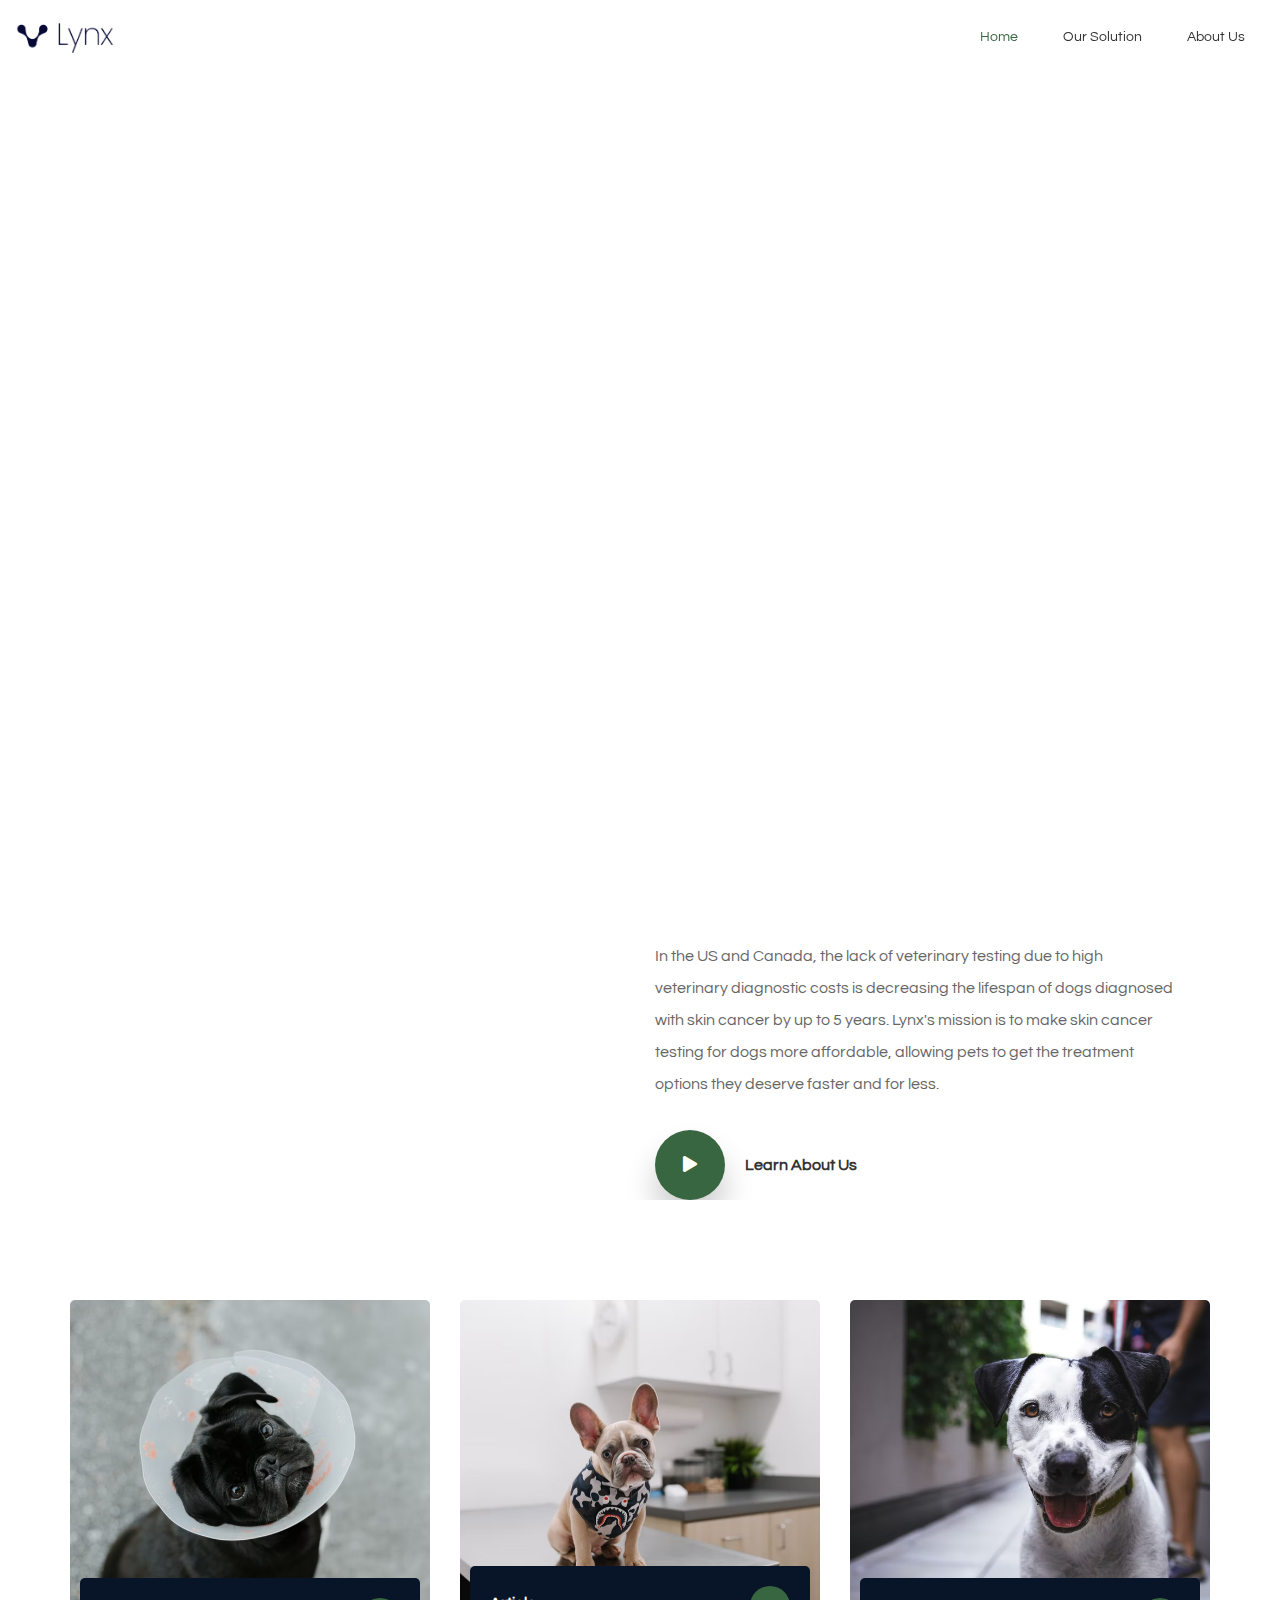
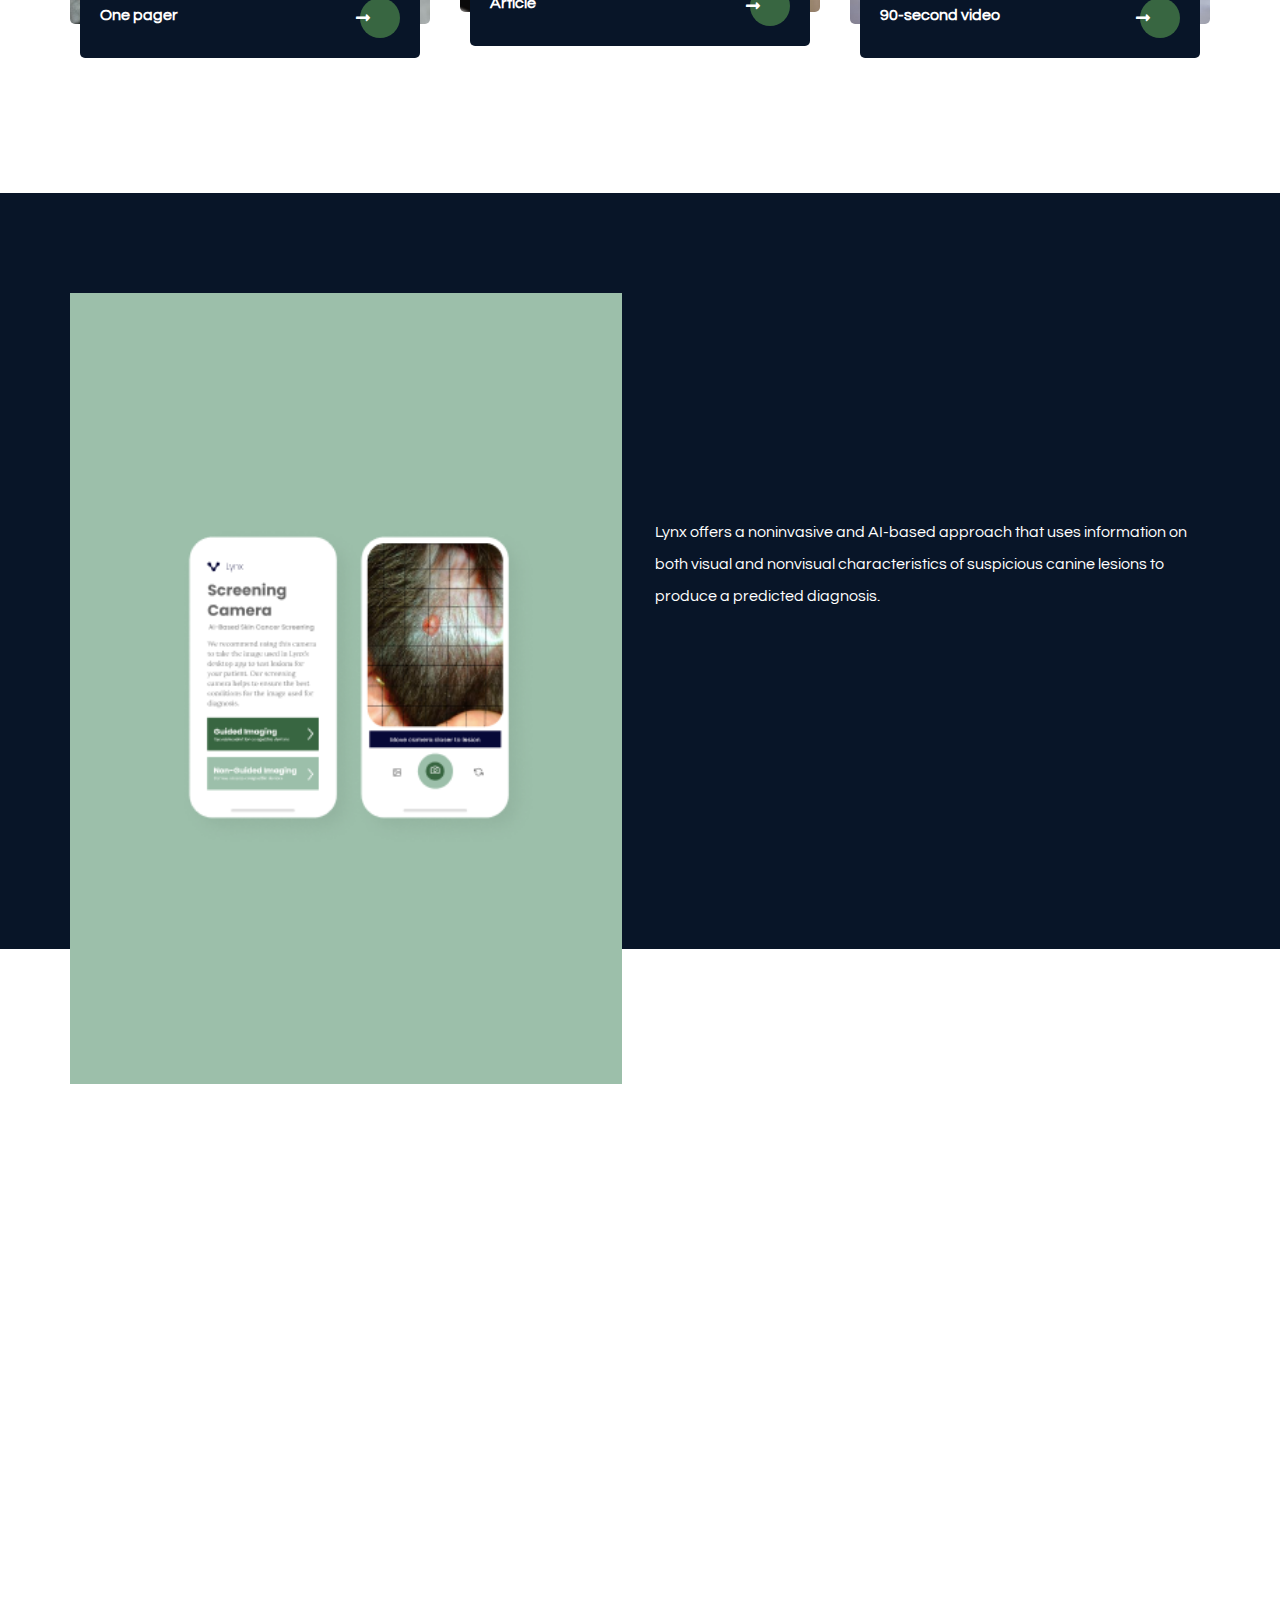
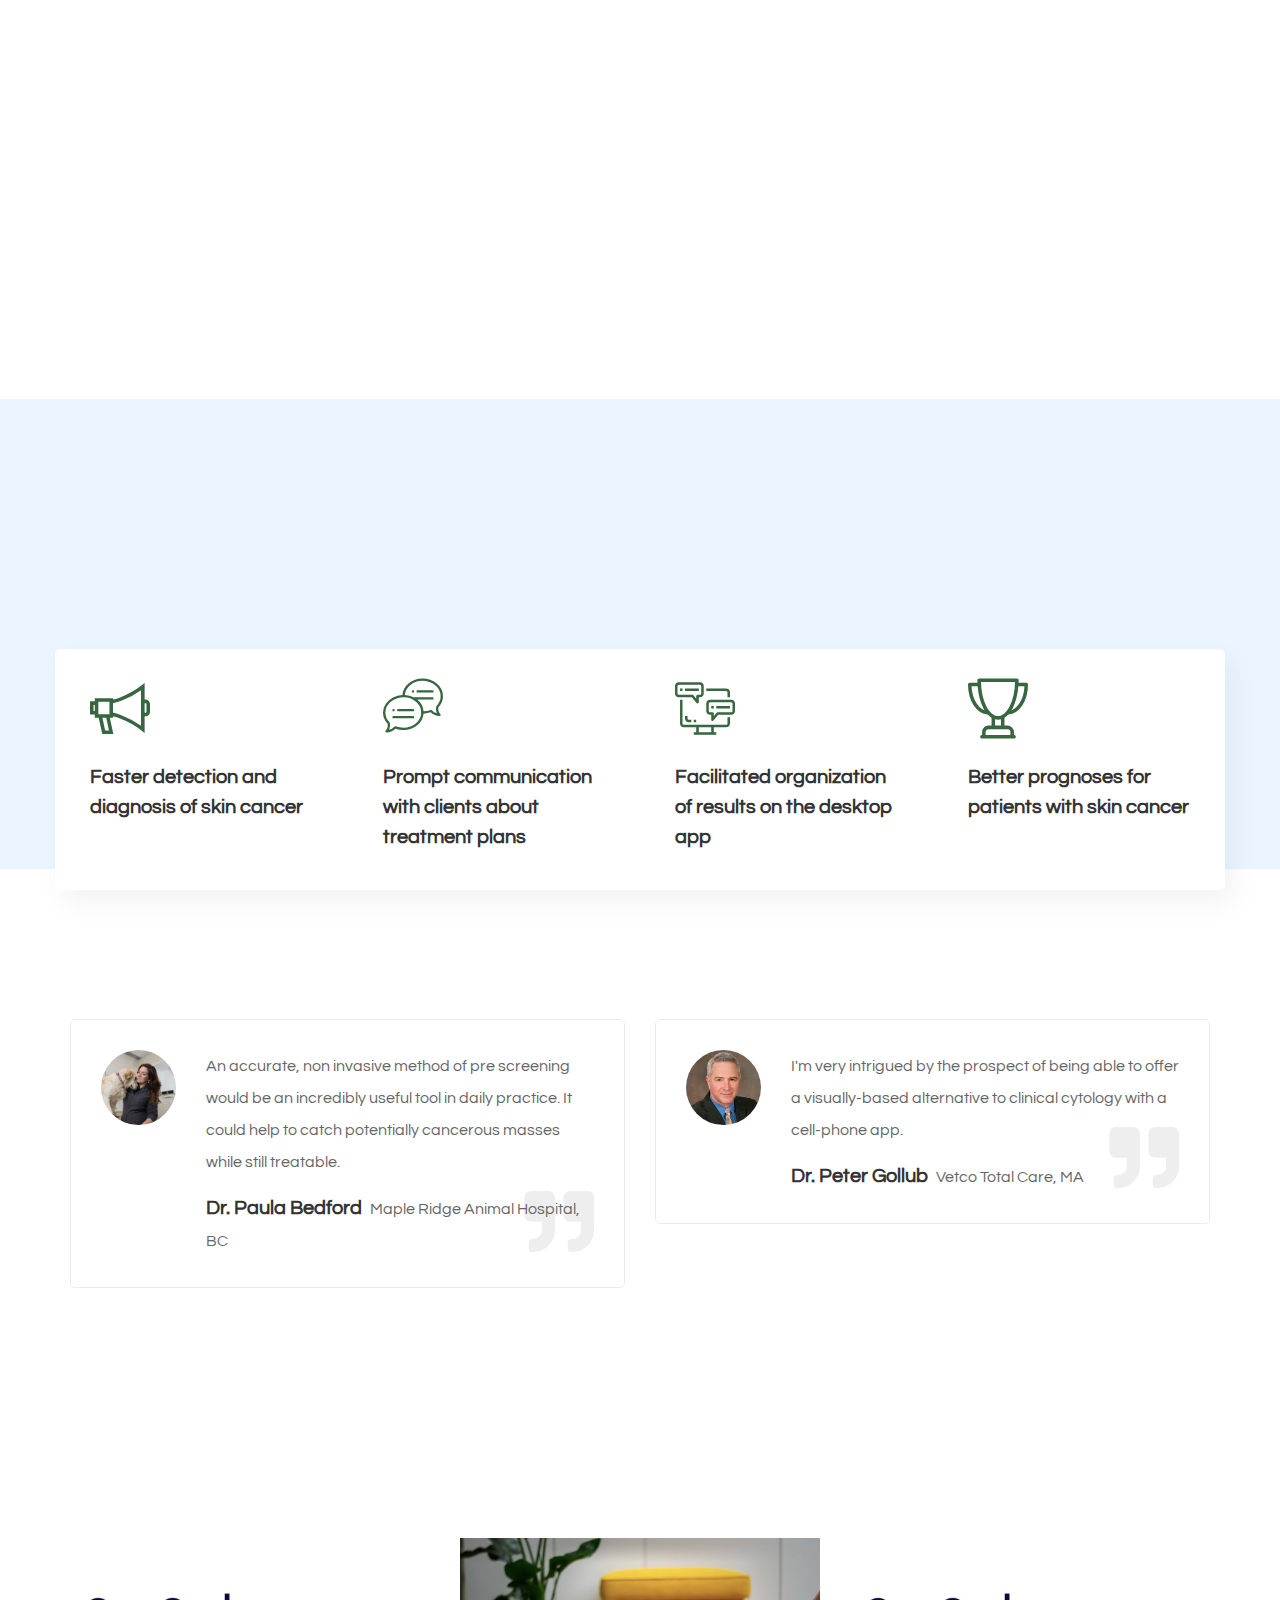
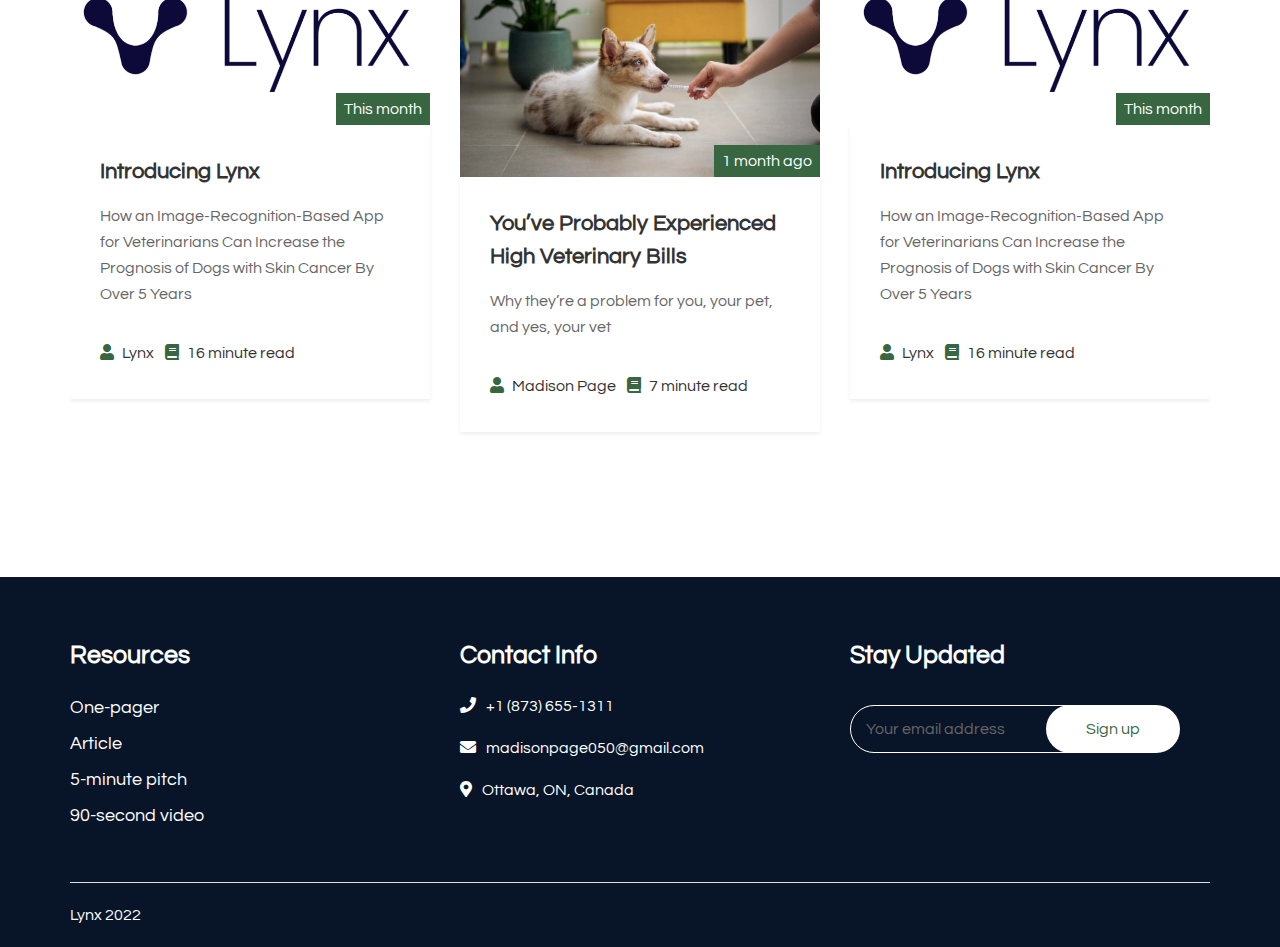
==== commit 67461784: "Update index.html" ====
--- a/index.html
+++ b/index.html
@@ -1011,7 +1011,7 @@
                                     <li>
                                     </li>
                                     <li>
-                                        <a><i class="fas fa-map-marker-alt"></i>575 Duff Crescent, Gloucester, ON, K1J 7C6</a>
+                                        <a><i class="fas fa-map-marker-alt"></i>Ottawa, ON, Canada</a>
                                     </li>
                                 </ul>
                             </div>
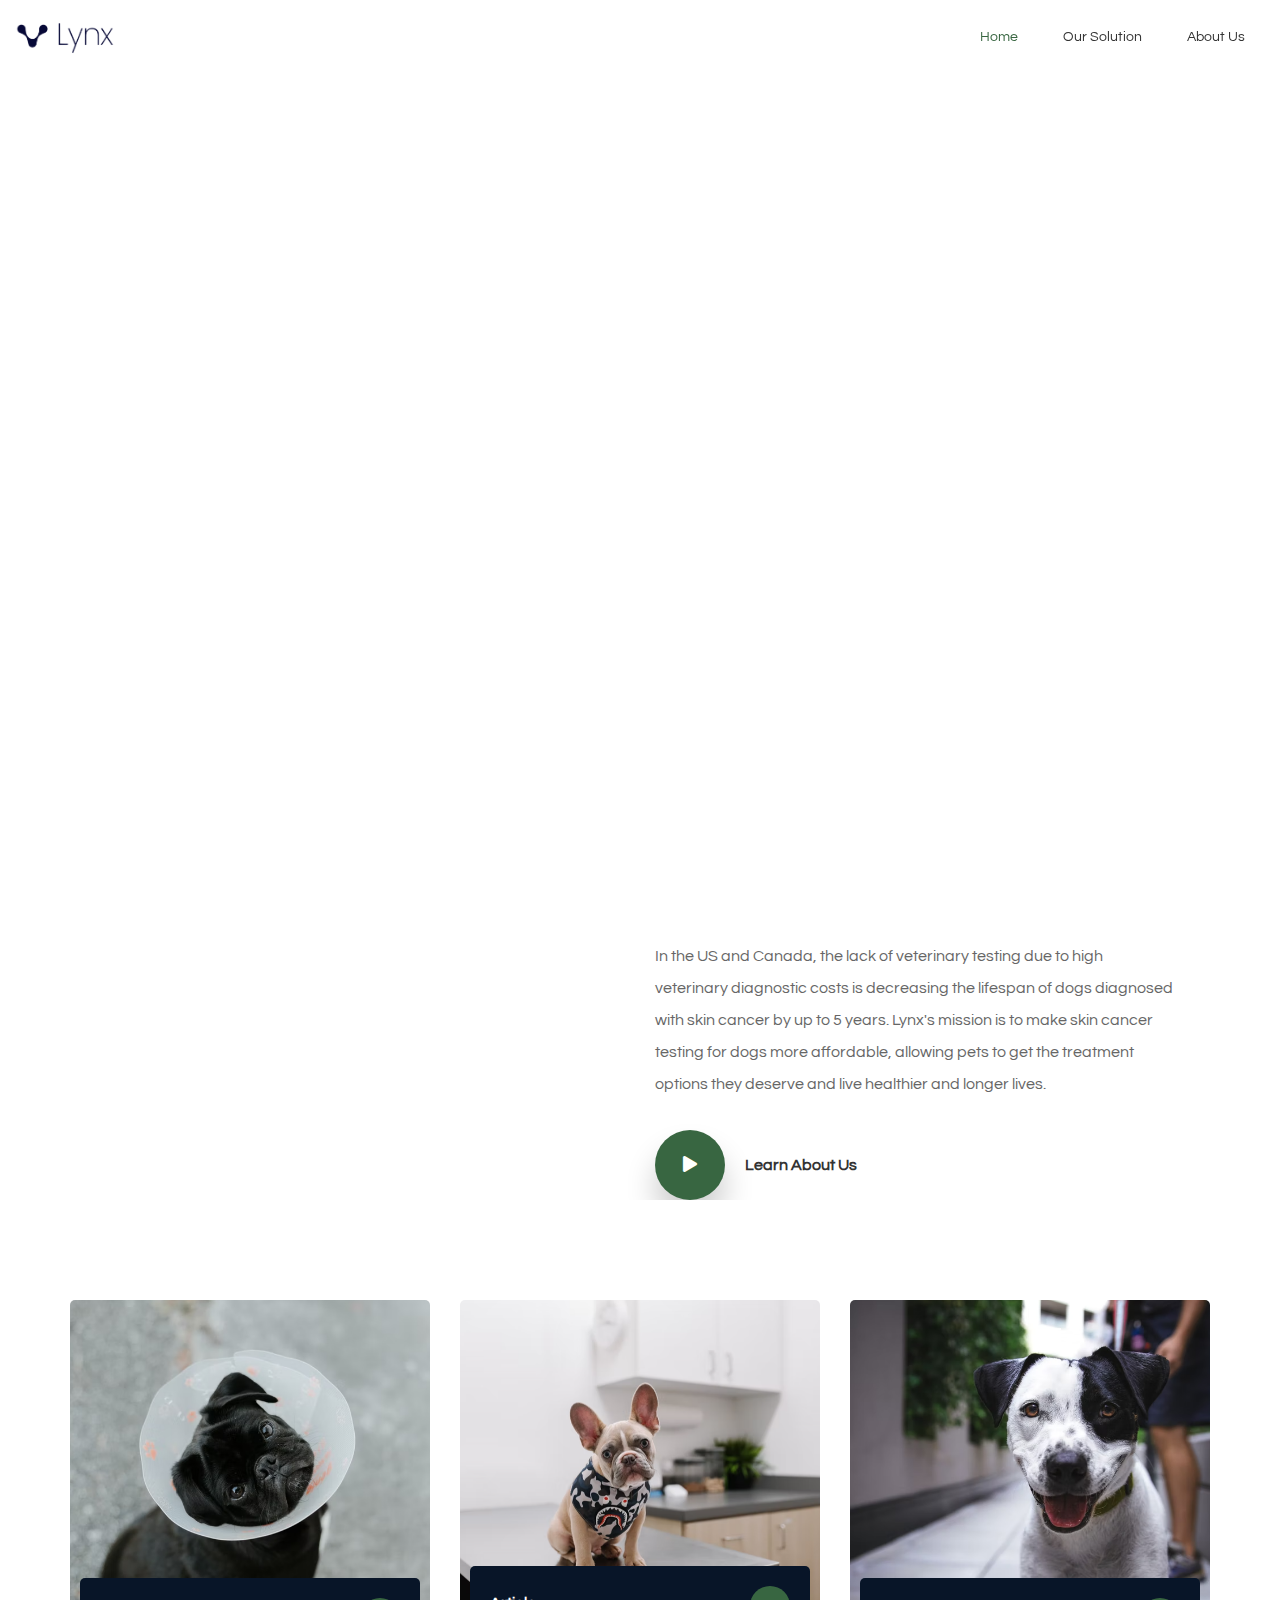
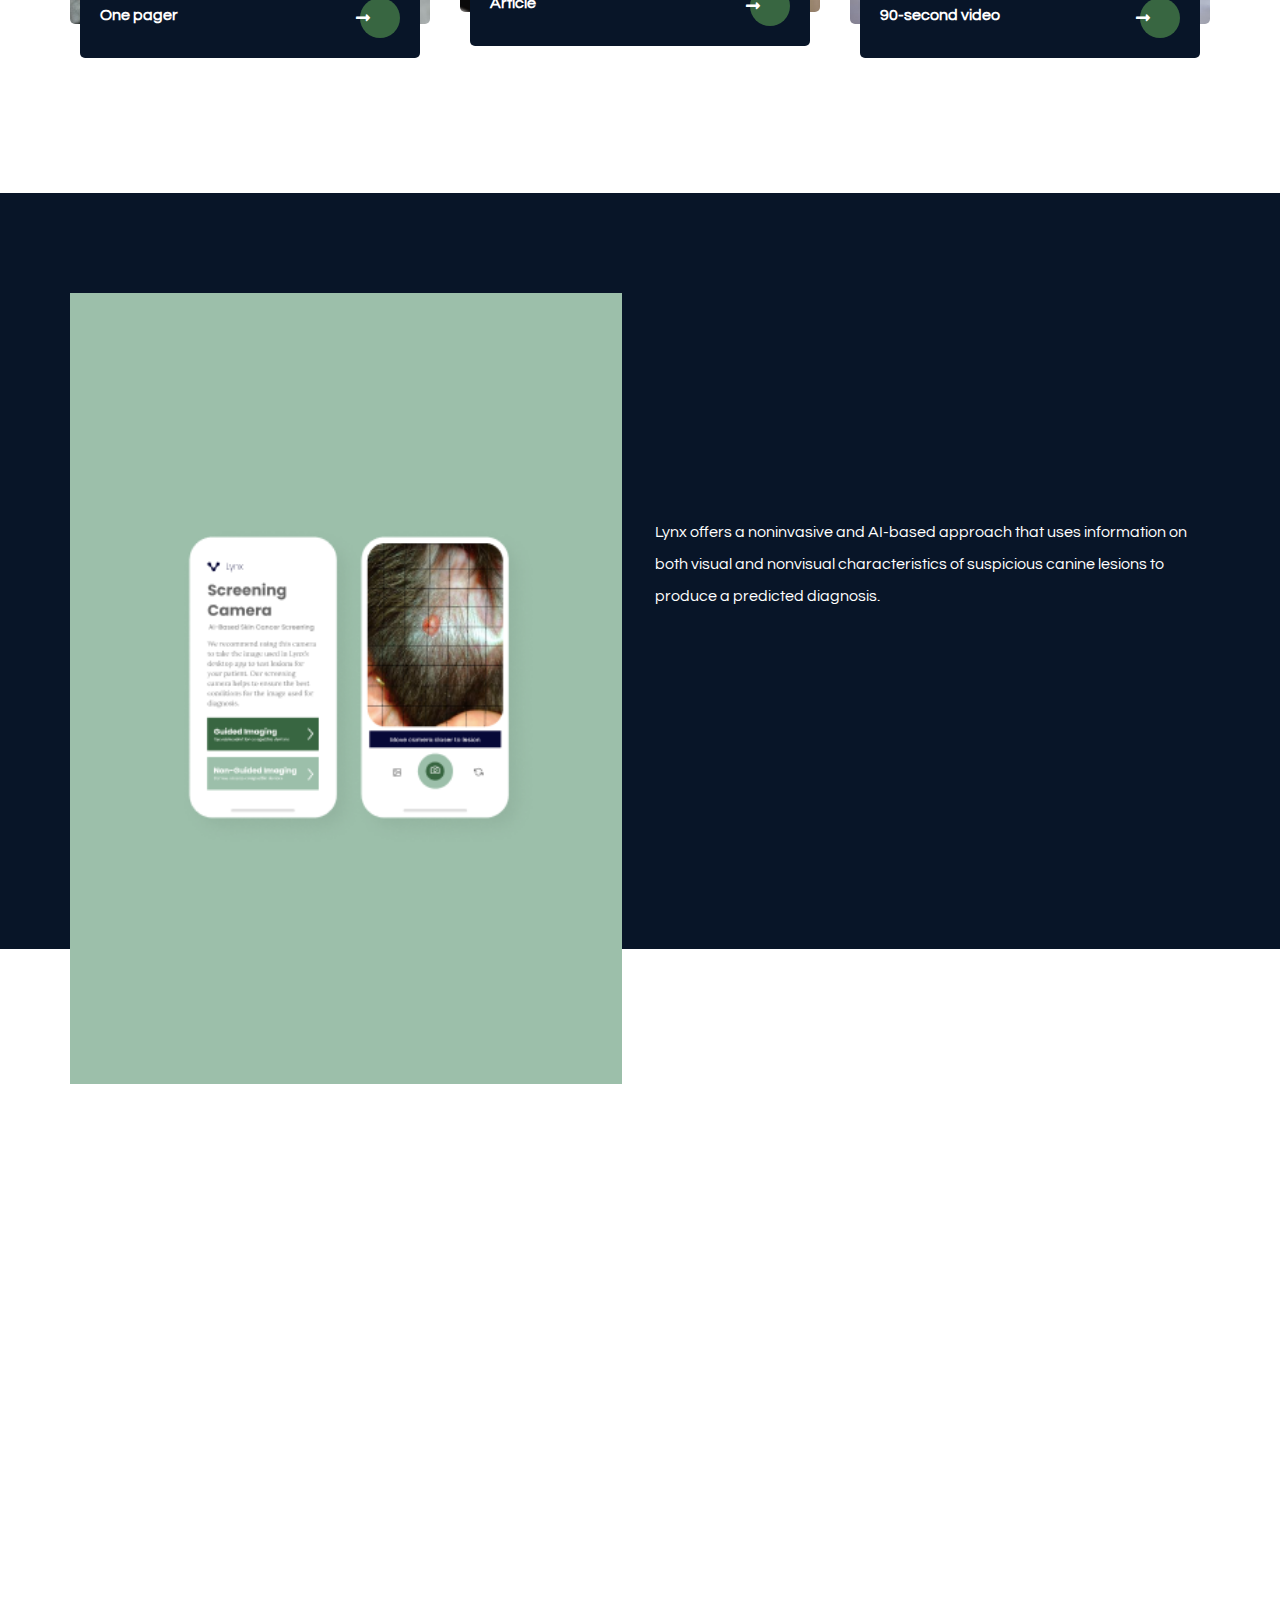
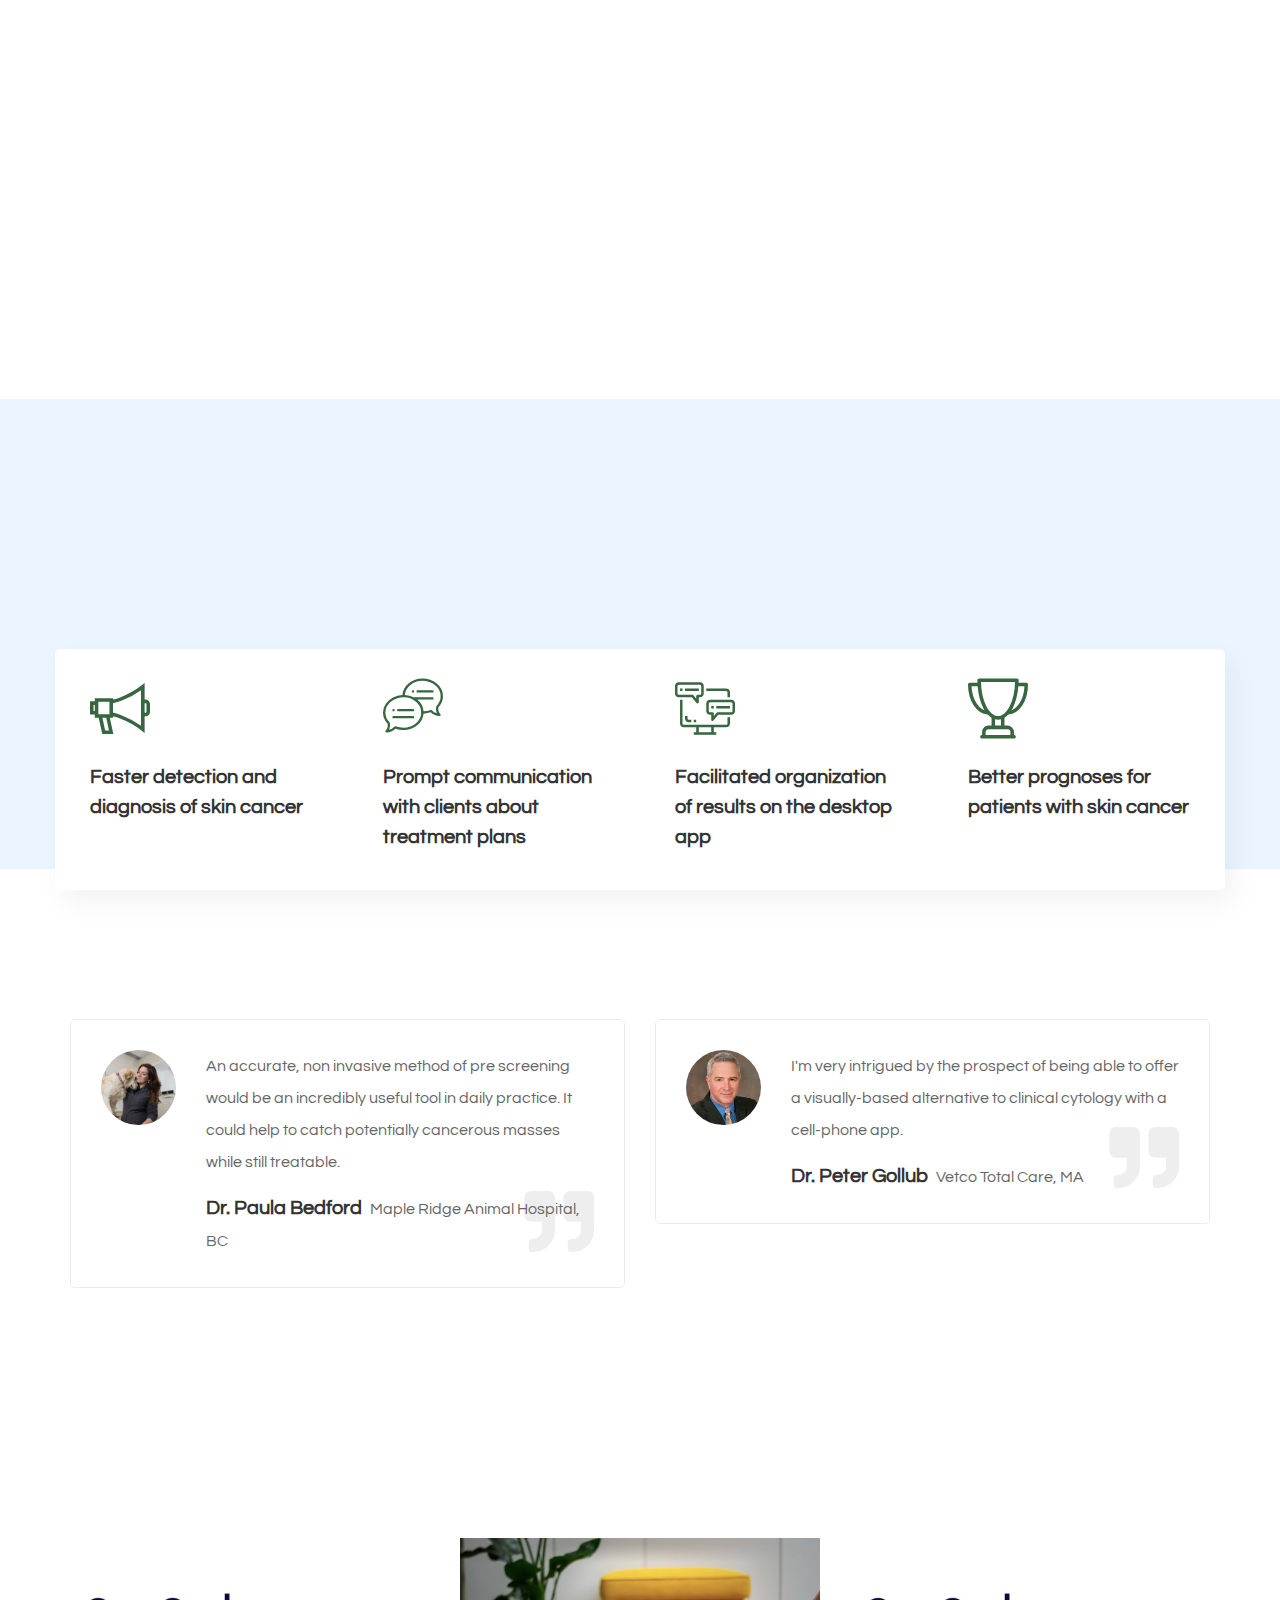
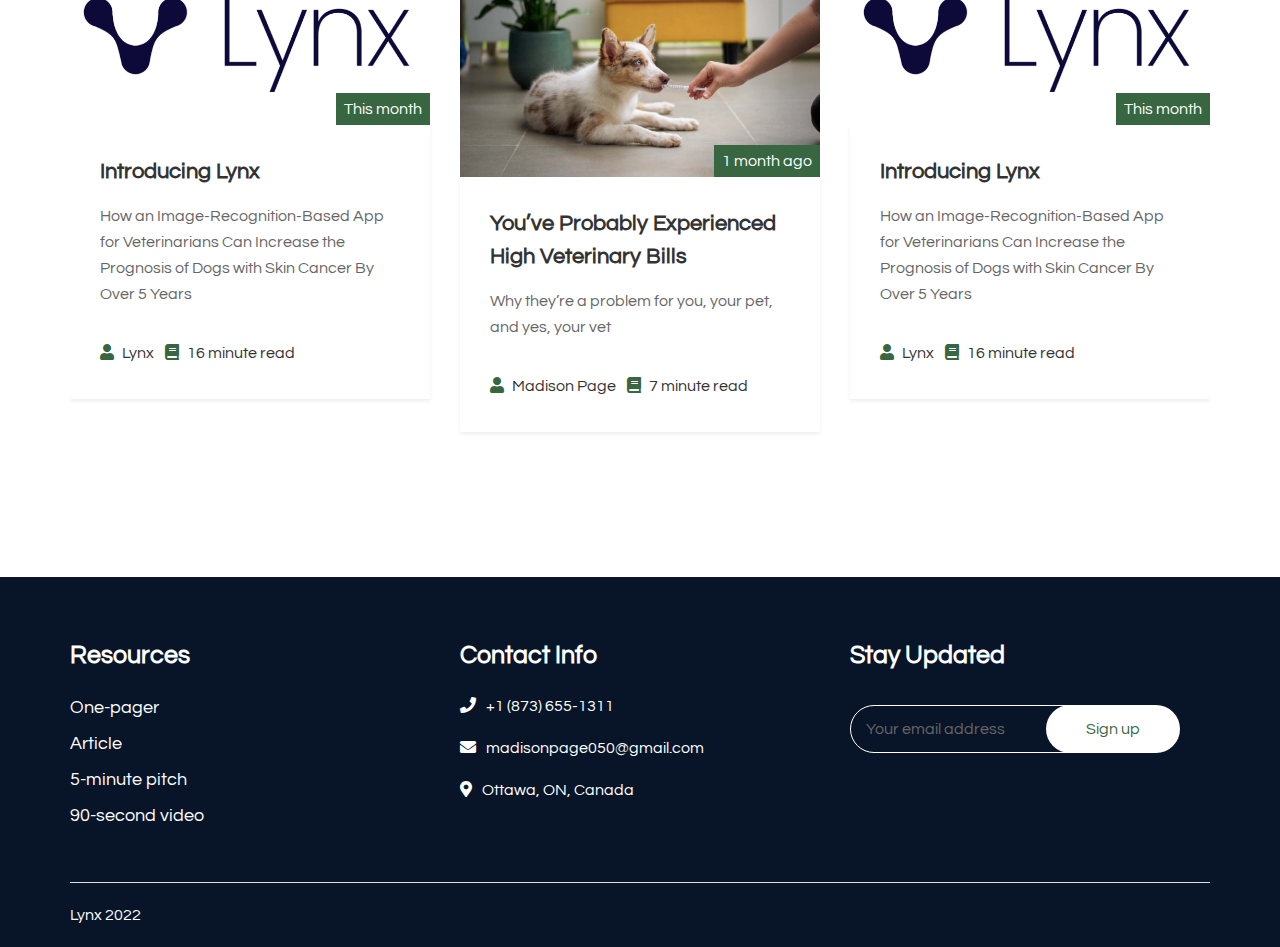
==== commit d6307949: "Update index.html" ====
--- a/index.html
+++ b/index.html
@@ -221,7 +221,7 @@
                                             data-frame_999="o:0;st:w;sR:6220;"
                                             data-frame_hover="c:#fff;bgc:#333;boc:rgba(255,255,255,0.75);bor:1px,1px,1px,1px;bos:solid;bow:1px,1px,1px,1px;e:Power1.easeInOut;"
                                             style="z-index:12;background-color:rgba(0,0,0,0);font-family:Poppins;"
-                                              ><a href="https://www.figma.com/file/NxA16eKY8jCeKZd80gomNS/Lynx-one-pager?node-id=0%3A1">One-pager</a>
+                                              ><a href="https://www.figma.com/file/NxA16eKY8jCeKZd80gomNS/Lynx-one-pager?node-id=0%3A1" target="_blank">One-pager</a>
                                     </rs-layer>
                                     <!--
                                        -->
@@ -251,7 +251,7 @@
                                             data-frame_1="st:2050;sp:1000;sR:2050;"
                                             data-frame_999="o:0;st:w;sR:5950;"
                                             style="z-index:18;font-family:Poppins;"
-                                    ><a href="https://medium.com/@madisonpage050/introducing-lynx-2d6fc23f7392">Article</a>
+                                    ><a href="https://medium.com/@madisonpage050/introducing-lynx-2d6fc23f7392" target="_blank">Article</a>
                                     </rs-layer>
                                     <!--
                                        -->
@@ -281,7 +281,7 @@
                                             data-frame_1="st:2800;sp:1000;sR:2800;"
                                             data-frame_999="o:0;st:w;sR:5200;"
                                             style="z-index:14;font-family:Poppins;"
-                                    >90-second video
+                                    ><a href="https://www.youtube.com/watch?v=7qQdJREWzsw" target="_blank">90-second video</a>
                                     </rs-layer>
                                     <!--
                                        -->
@@ -413,10 +413,10 @@
                     </div>
                 </div>
                 <div class="pr-lg-5 col-sm-12 col-lg-6 col-md-6">
-                    <p>In the US and Canada, the lack of veterinary testing due to high veterinary diagnostic costs is decreasing the lifespan of dogs diagnosed with skin cancer by up to 5 years. Lynx's mission is to make skin cancer testing for dogs more affordable, allowing pets to get the treatment options they deserve faster and for less.</p>
+                    <p>In the US and Canada, the lack of veterinary testing due to high veterinary diagnostic costs is decreasing the lifespan of dogs diagnosed with skin cancer by up to 5 years. Lynx's mission is to make skin cancer testing for dogs more affordable, allowing pets to get the treatment options they deserve and live healthier and longer lives.</p>
                     <div class="iq-vid-btnlink text-left">
                         <div class="play-car-video">
-                            <a class="button button-icon iq-video-two popup-youtube " href="#">
+                            <a class="button button-icon iq-video-two popup-youtube" href="https://www.youtube.com/watch?v=7qQdJREWzsw" target="_blank">
                                 <i class="fa fa-play"></i>
                             </a>
                         </div>
@@ -447,18 +447,18 @@
                             <div class="item">
                                 <div class="iq-portfolio-detail">
                                     <div class="iq-team-img">
-                                        <a href="https://madisonpage2.github.io/about-us.html" class="iq-portfolio-img">
+                                        <a href="https://www.figma.com/file/NxA16eKY8jCeKZd80gomNS/Lynx-one-pager?node-id=0%3A1" class="iq-portfolio-img" target="_blank">
                                             <img src="images/menu/Pugimage.png" class="" alt="" />
                                         </a>
                                     </div>
                                     <div class="iq-portfolio-content">
                                         <div class="details-box clearfix">
                                             <div class="consult-details">
-                                                <a href="https://www.figma.com/file/NxA16eKY8jCeKZd80gomNS/Lynx-one-pager?node-id=0%3A1">
+                                                <a href="https://www.figma.com/file/NxA16eKY8jCeKZd80gomNS/Lynx-one-pager?node-id=0%3A1" target="_blank">
                                                     <h6 class="title">One pager</h6>
                                                 </a>
                                             </div>
-                                            <a href="https://madisonpage2.github.io/about-us.html" class="iq-icon">
+                                            <a href="https://www.figma.com/file/NxA16eKY8jCeKZd80gomNS/Lynx-one-pager?node-id=0%3A1" class="iq-icon" target="_blank">
                                                 <i class="fa fa-long-arrow-alt-right"></i>
                                             </a>
                                         </div>
@@ -468,18 +468,18 @@
                             <div class="item">
                                 <div class="iq-portfolio-detail">
                                     <div class="iq-team-img">
-                                        <a href="https://madisonpage2.github.io/solution.html" class="iq-portfolio-img">
+                                        <a href="https://medium.com/@madisonpage050/introducing-lynx-2d6fc23f7392" class="iq-portfolio-img" target="_blank">
                                             <img src="images/menu/Dogatvetimage.png" class="" alt="" />
                                         </a>
                                     </div>
                                     <div class="iq-portfolio-content">
                                         <div class="details-box clearfix">
                                             <div class="consult-details">
-                                                <a href="https://medium.com/@madisonpage050/introducing-lynx-2d6fc23f7392">
+                                                <a href="https://medium.com/@madisonpage050/introducing-lynx-2d6fc23f7392" target="_blank">
                                                     <h6 class="title">Article</h6>
                                                 </a>
                                             </div>
-                                            <a href="https://madisonpage2.github.io/solution.html" class="iq-icon">
+                                            <a href="https://medium.com/@madisonpage050/introducing-lynx-2d6fc23f7392" class="iq-icon" target="_blank">
                                                 <i class="fa fa-long-arrow-alt-right"></i>
                                             </a>
                                         </div>
@@ -489,18 +489,18 @@
                             <div class="item">
                                 <div class="iq-portfolio-detail">
                                     <div class="iq-team-img">
-                                        <a href="https://madisonpage2.github.io/blog.html" class="iq-portfolio-img">
+                                        <a href="https://www.youtube.com/watch?v=7qQdJREWzsw" class="iq-portfolio-img" target="_blank">
                                             <img src="images/menu/Dogoutsideimage.png" class="" alt="" />
                                         </a>
                                     </div>
                                     <div class="iq-portfolio-content">
                                         <div class="details-box clearfix">
                                             <div class="consult-details">
-                                                <a href="#">
+                                                <a href="https://www.youtube.com/watch?v=7qQdJREWzsw" target="_blank">
                                                     <h6 class="title">90-second video</h6>
                                                 </a>
                                             </div>
-                                            <a href="https://madisonpage2.github.io/blog.html" class="iq-icon">
+                                            <a href="https://www.youtube.com/watch?v=7qQdJREWzsw" class="iq-icon" target="_blank">
                                                 <i class="fa fa-long-arrow-alt-right"></i>
                                             </a>
                                         </div>
@@ -800,7 +800,7 @@
                                     <div class="iq-blog-detail">
                                         <div class="iq-blog-meta">
                                             <div class="blog-title">
-                                                <a href="#">
+                                                <a href="https://medium.com/@madisonpage050/introducing-lynx-2d6fc23f7392" target="_blank">
                                                     <h6>Introducing Lynx</h6>
                                                 </a>
                                             </div>
@@ -821,7 +821,7 @@
                                                 </a>
                                             </li> -->
                                             <li class="list-inline-item">
-                                                <a href="#">
+                                                <a href="https://medium.com/@madisonpage050/introducing-lynx-2d6fc23f7392" target="_blank">
                                                     <i class="fa fa-book" aria-hidden="true"></i>
                                                     16 minute read
                                                 </a>
@@ -839,7 +839,7 @@
                                     <div class="iq-blog-detail">
                                         <div class="iq-blog-meta">
                                             <div class="blog-title">
-                                                <a href="https://medium.com/@madisonpage050/youve-probably-experienced-high-veterinary-bills-2e224d84355f">
+                                                <a href="https://medium.com/@madisonpage050/youve-probably-experienced-high-veterinary-bills-2e224d84355f" target="_blank">
                                                     <h6>You’ve Probably Experienced High Veterinary Bills</h6>
                                                 </a>
                                             </div>
@@ -849,7 +849,7 @@
                                         </div>
                                         <ul class="list-inline">
                                             <li class="list-inline-item">
-                                                <a href="https://medium.com/@madisonpage050/youve-probably-experienced-high-veterinary-bills-2e224d84355f" class="iq-user"><i class="fa fa-user" aria-hidden="true"></i> Madison Page
+                                                <a href="https://medium.com/@madisonpage050/youve-probably-experienced-high-veterinary-bills-2e224d84355f" class="iq-user"><i class="fa fa-user" aria-hidden="true" target="_blank"></i> Madison Page
                                                 </a>
                                             </li>
                                             <!-- <li class="list-inline-item">
@@ -859,7 +859,7 @@
                                                 </a>
                                             </li> -->
                                             <li class="list-inline-item">
-                                                <a href="#">
+                                                <a href="https://medium.com/@madisonpage050/youve-probably-experienced-high-veterinary-bills-2e224d84355f" target="_blank">
                                                     <i class="fa fa-book" aria-hidden="true"></i>
                                                     7 minute read
                                                 </a>
@@ -989,10 +989,10 @@
                             <h4 class="footer-title ">Resources</h4>
                             <div class="menu-footer2-container">
                                 <ul id="menu-footer2" class="menu">
-                                    <li id="menu-item-911" class="menu-item"><a href="https://www.figma.com/file/NxA16eKY8jCeKZd80gomNS/Lynx-one-pager?node-id=0%3A1">One-pager</a></li>
-                                    <li id="menu-item-912" class="menu-item"><a href="https://medium.com/@madisonpage050/introducing-lynx-2d6fc23f7392">Article</a></li>
-                                    <li id="menu-item-913" class="menu-item"><a href="#">5-minute pitch</a></li>
-                                    <li id="menu-item-914" class="menu-item"><a href="#">90-second video</a></li>
+                                    <li id="menu-item-911" class="menu-item"><a href="https://www.figma.com/file/NxA16eKY8jCeKZd80gomNS/Lynx-one-pager?node-id=0%3A1" target="_blank">One-pager</a></li>
+                                    <li id="menu-item-912" class="menu-item"><a href="https://medium.com/@madisonpage050/introducing-lynx-2d6fc23f7392" target="_blank">Article</a></li>
+                                    <li id="menu-item-913" class="menu-item"><a href="https://www.loom.com/share/4889c4ae795245cd9b5a6f895145654a" target="_blank">5-minute pitch</a></li>
+                                    <li id="menu-item-914" class="menu-item"><a href="https://www.youtube.com/watch?v=7qQdJREWzsw" target="_blank">90-second video</a></li>
                                 </ul>
                             </div>
                         </div>
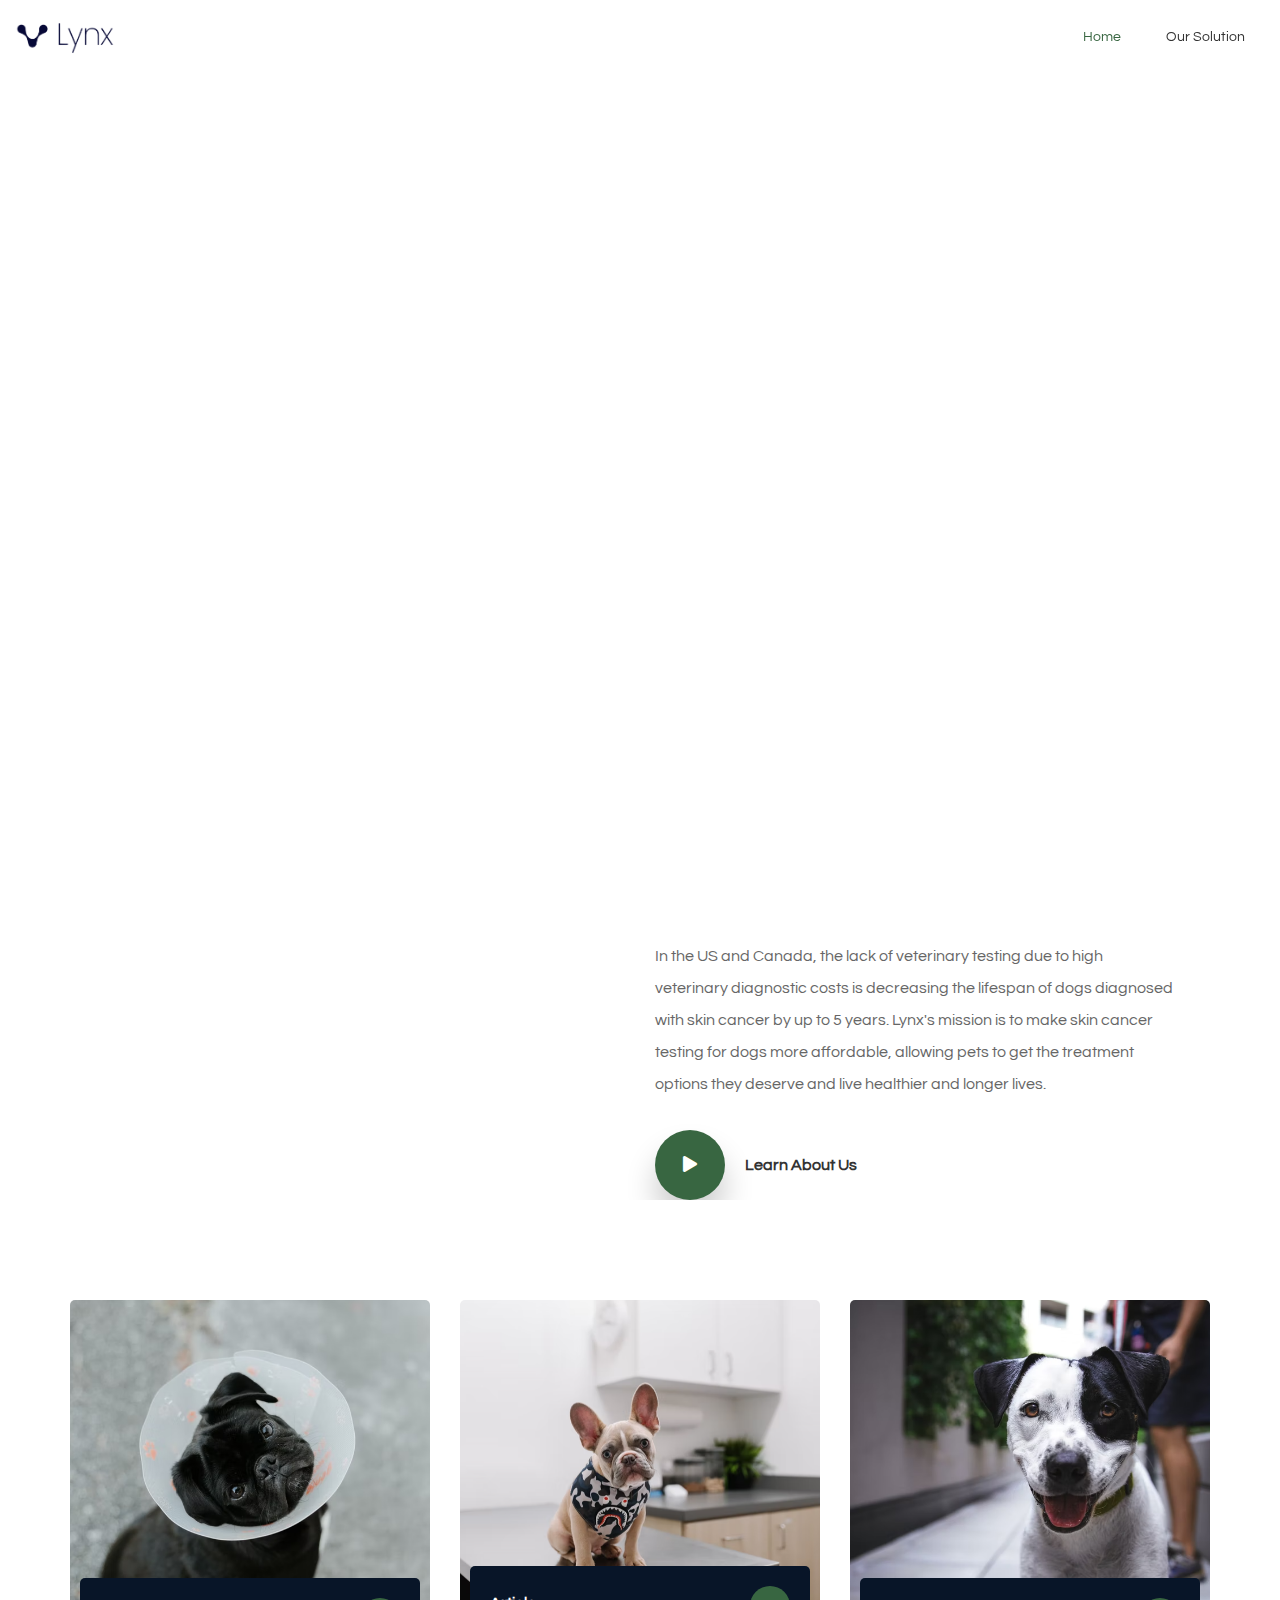
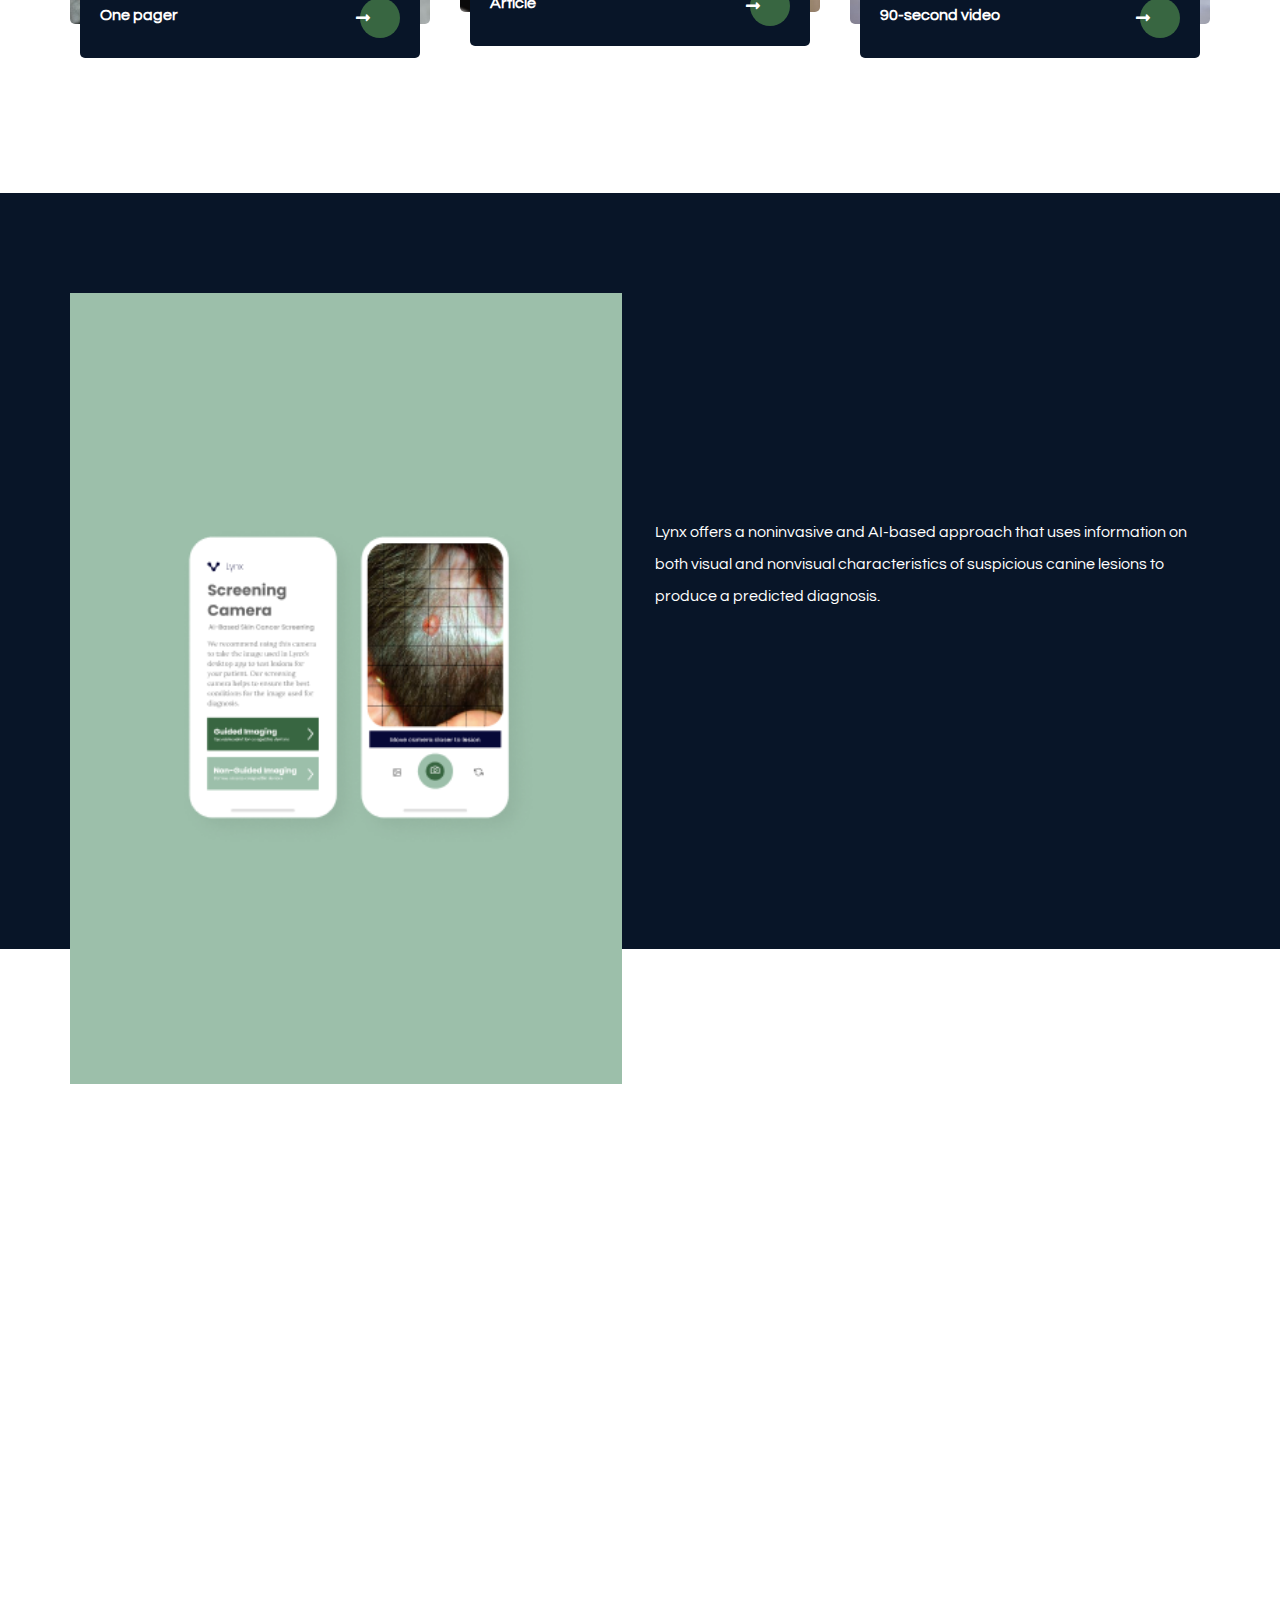
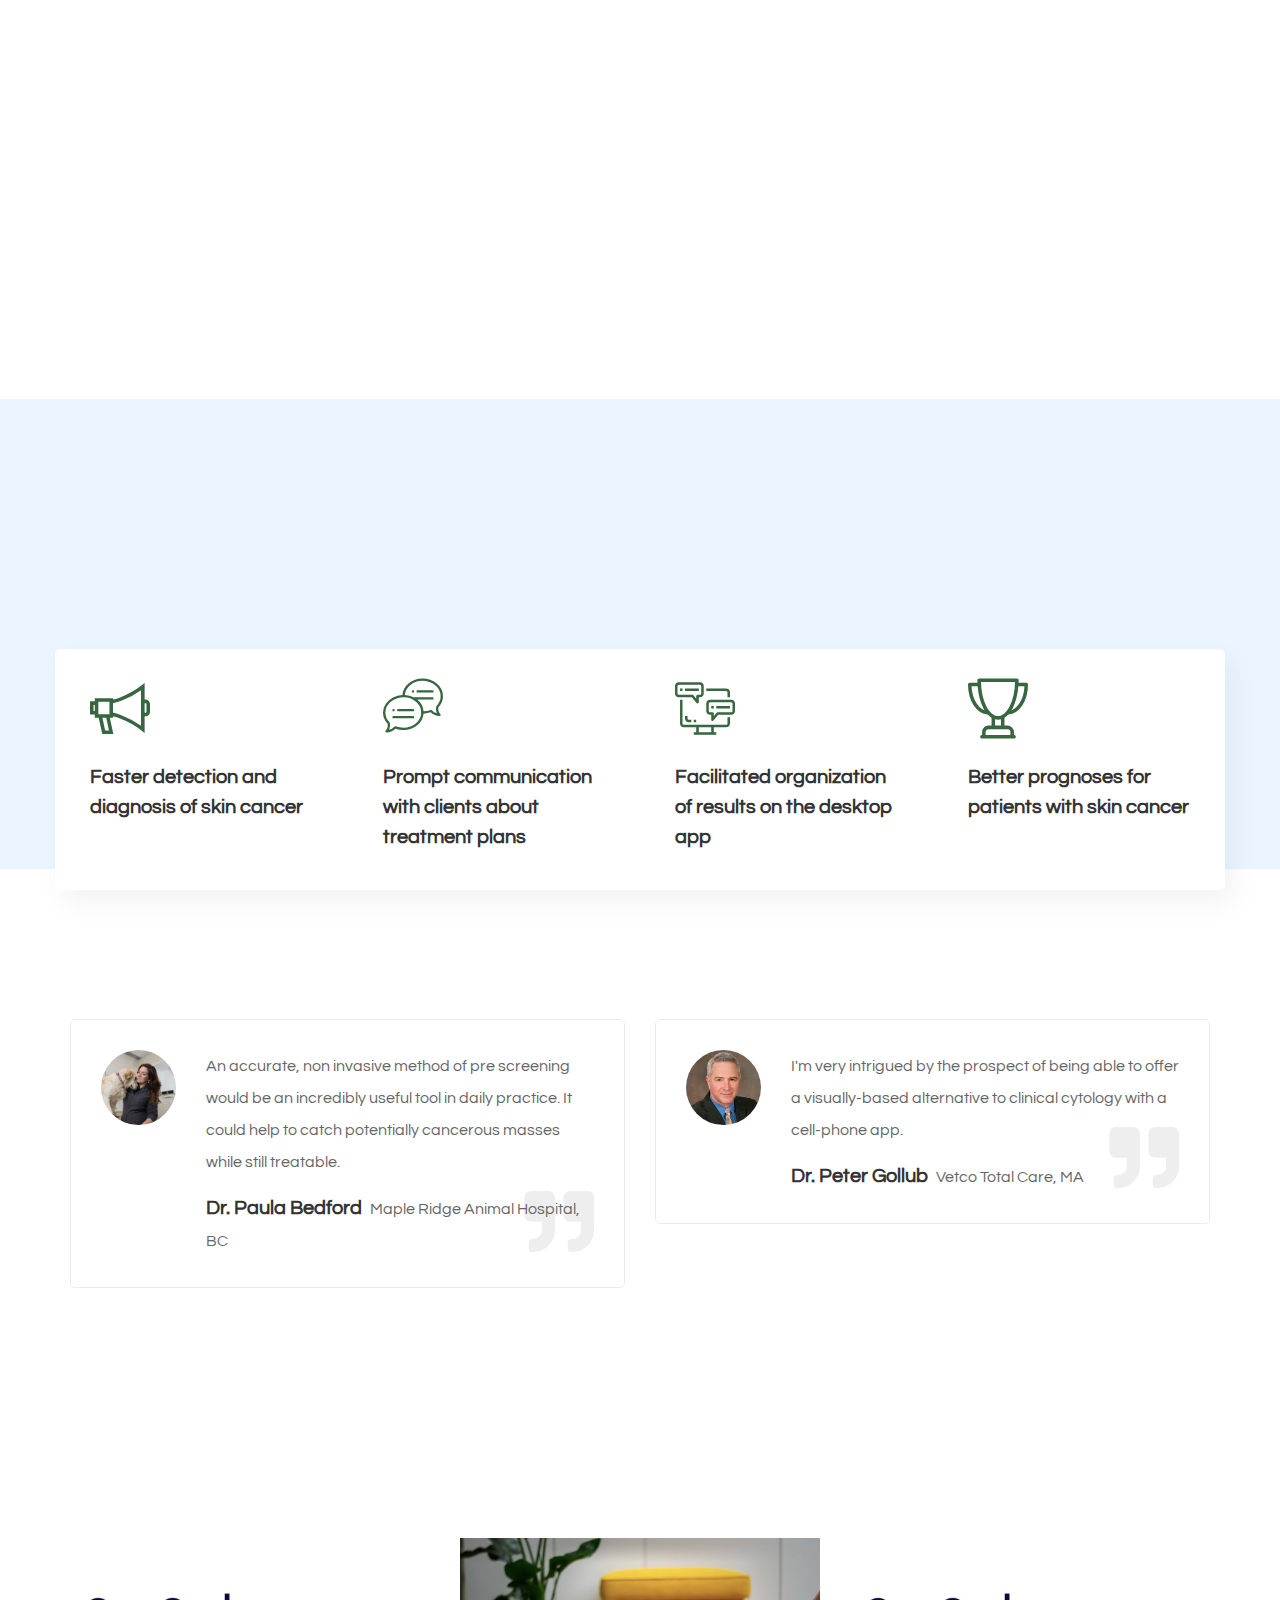
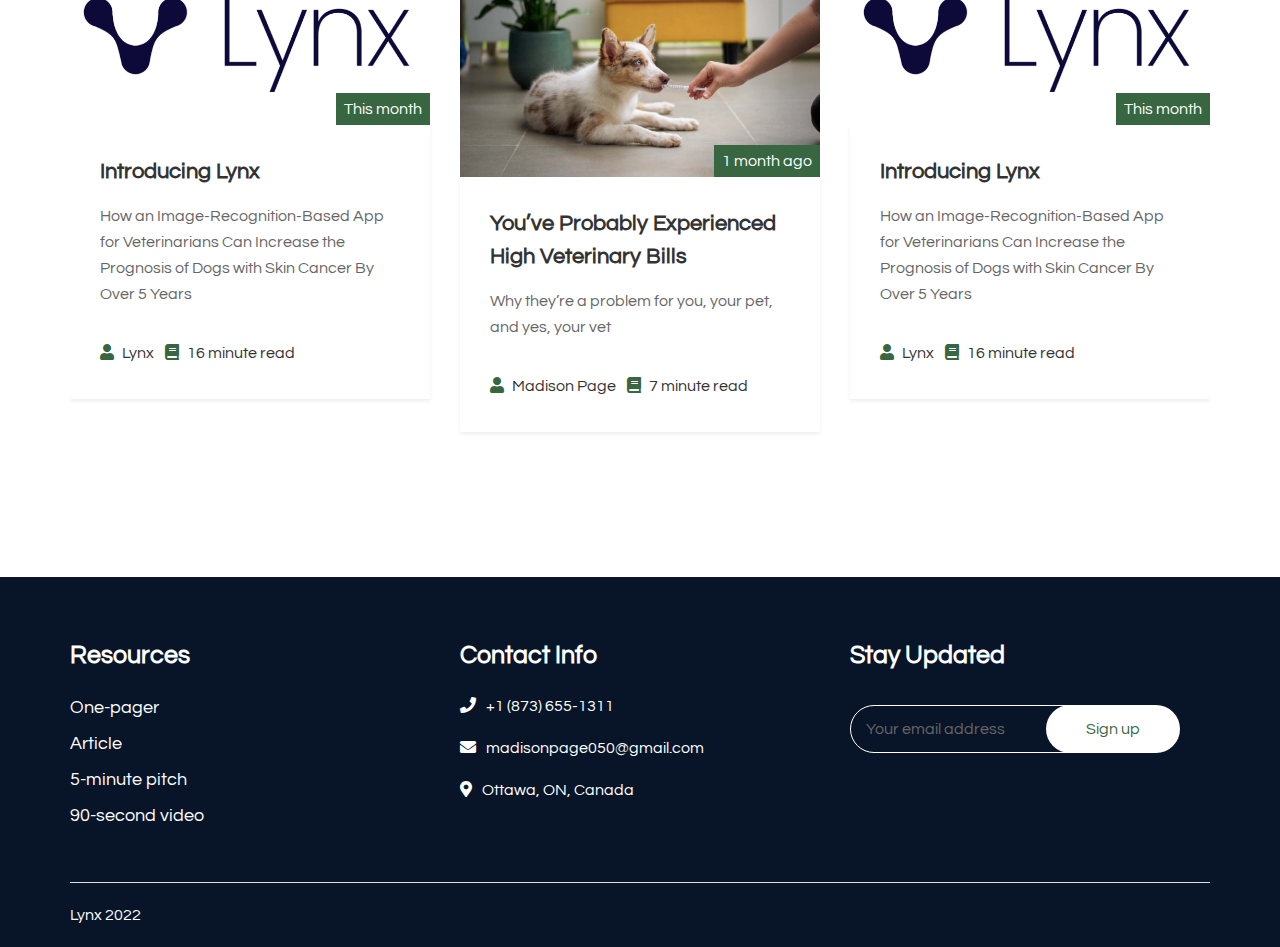
==== commit 7eb7cda2: "Update index.html" ====
--- a/index.html
+++ b/index.html
@@ -98,7 +98,7 @@
                                 </li> -->
                                 <li class="menu-item"><a href="solutionfinal.html">Our Solution</a>
                                 </li>
-                                <li class="menu-item"><a href="aboutusfinal.html">About Us</a>
+                                <!--<li class="menu-item"><a href="aboutusfinal.html">About Us</a>
                                     <!--<a href="blog.html" class="isubmenu">Blog</a>
                                     <i class="fa fa-angle-down toggledrop" aria-hidden="true"></i>
                                     <ul class="sub-menu" style="display: none;">
@@ -106,8 +106,8 @@
                                         <!--<li class="menu-item"><a href="blog-two-column.html">Blog Two Column</a></li>
                                         <li class="menu-item"><a href="blog-3-column.html">Blog Three Column</a></li>
                                         <li class="menu-item"><a href="blog-leftside.html">Blog Left Side</a></li>
-                                    </ul>-->
-                                </li>
+                                    </ul>
+                                </li>-->
                                 <!-- <li class="menu-item">
                                     <a href="#" class="isubmenu">Contact Us</a>
                                     <i class="fa fa-angle-down toggledrop" aria-hidden="true"></i>
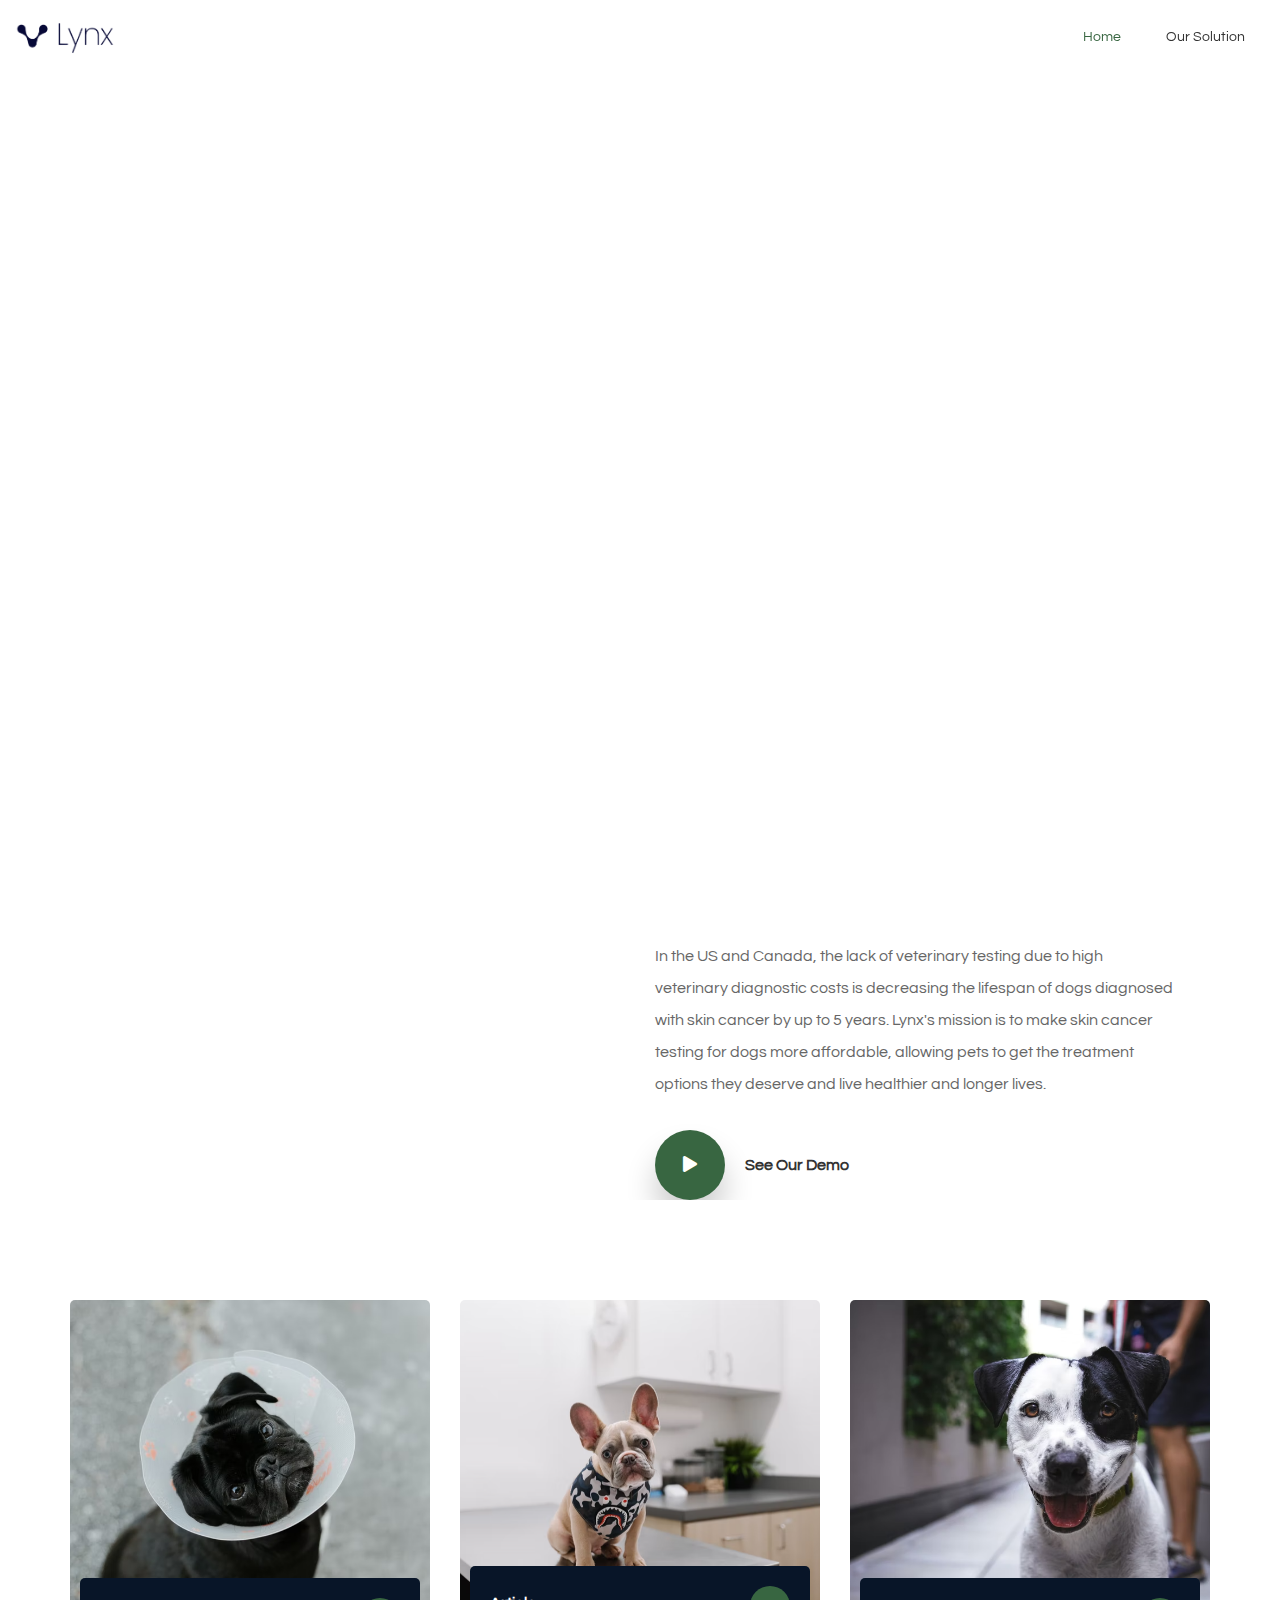
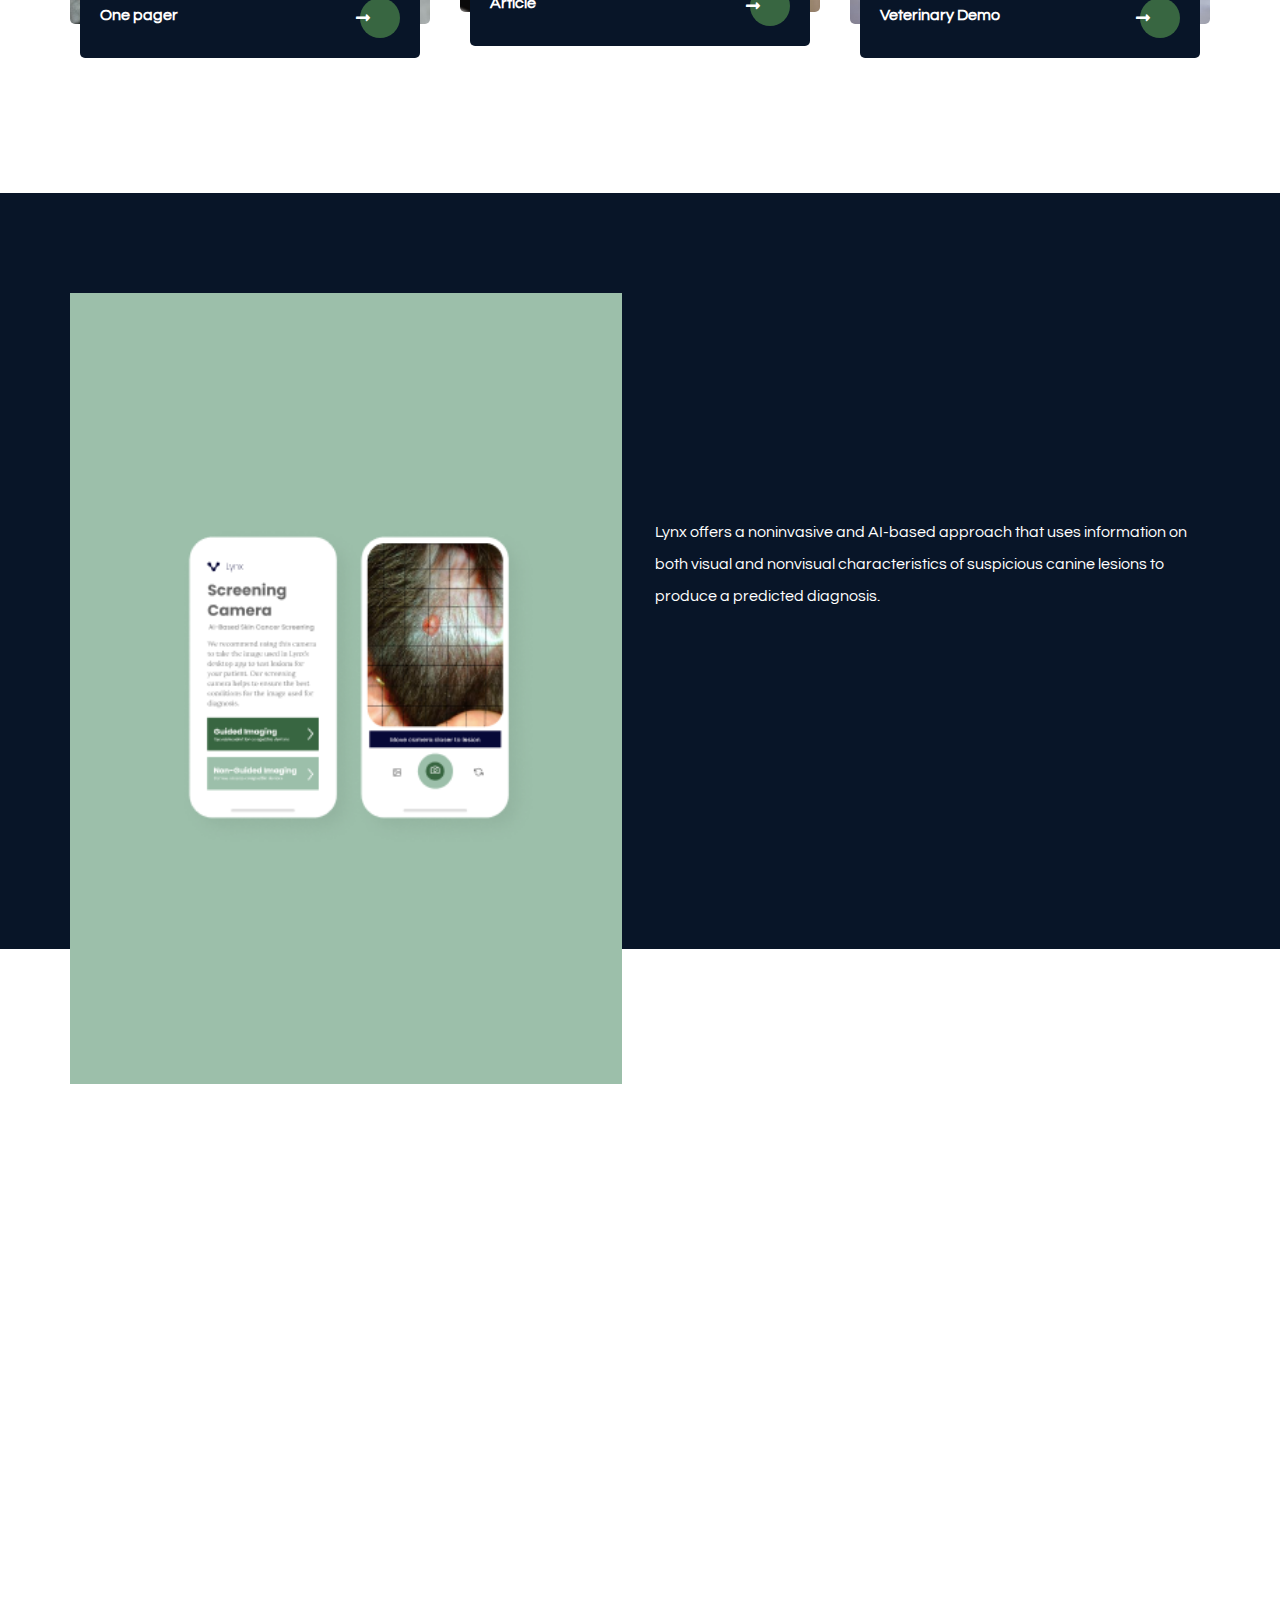
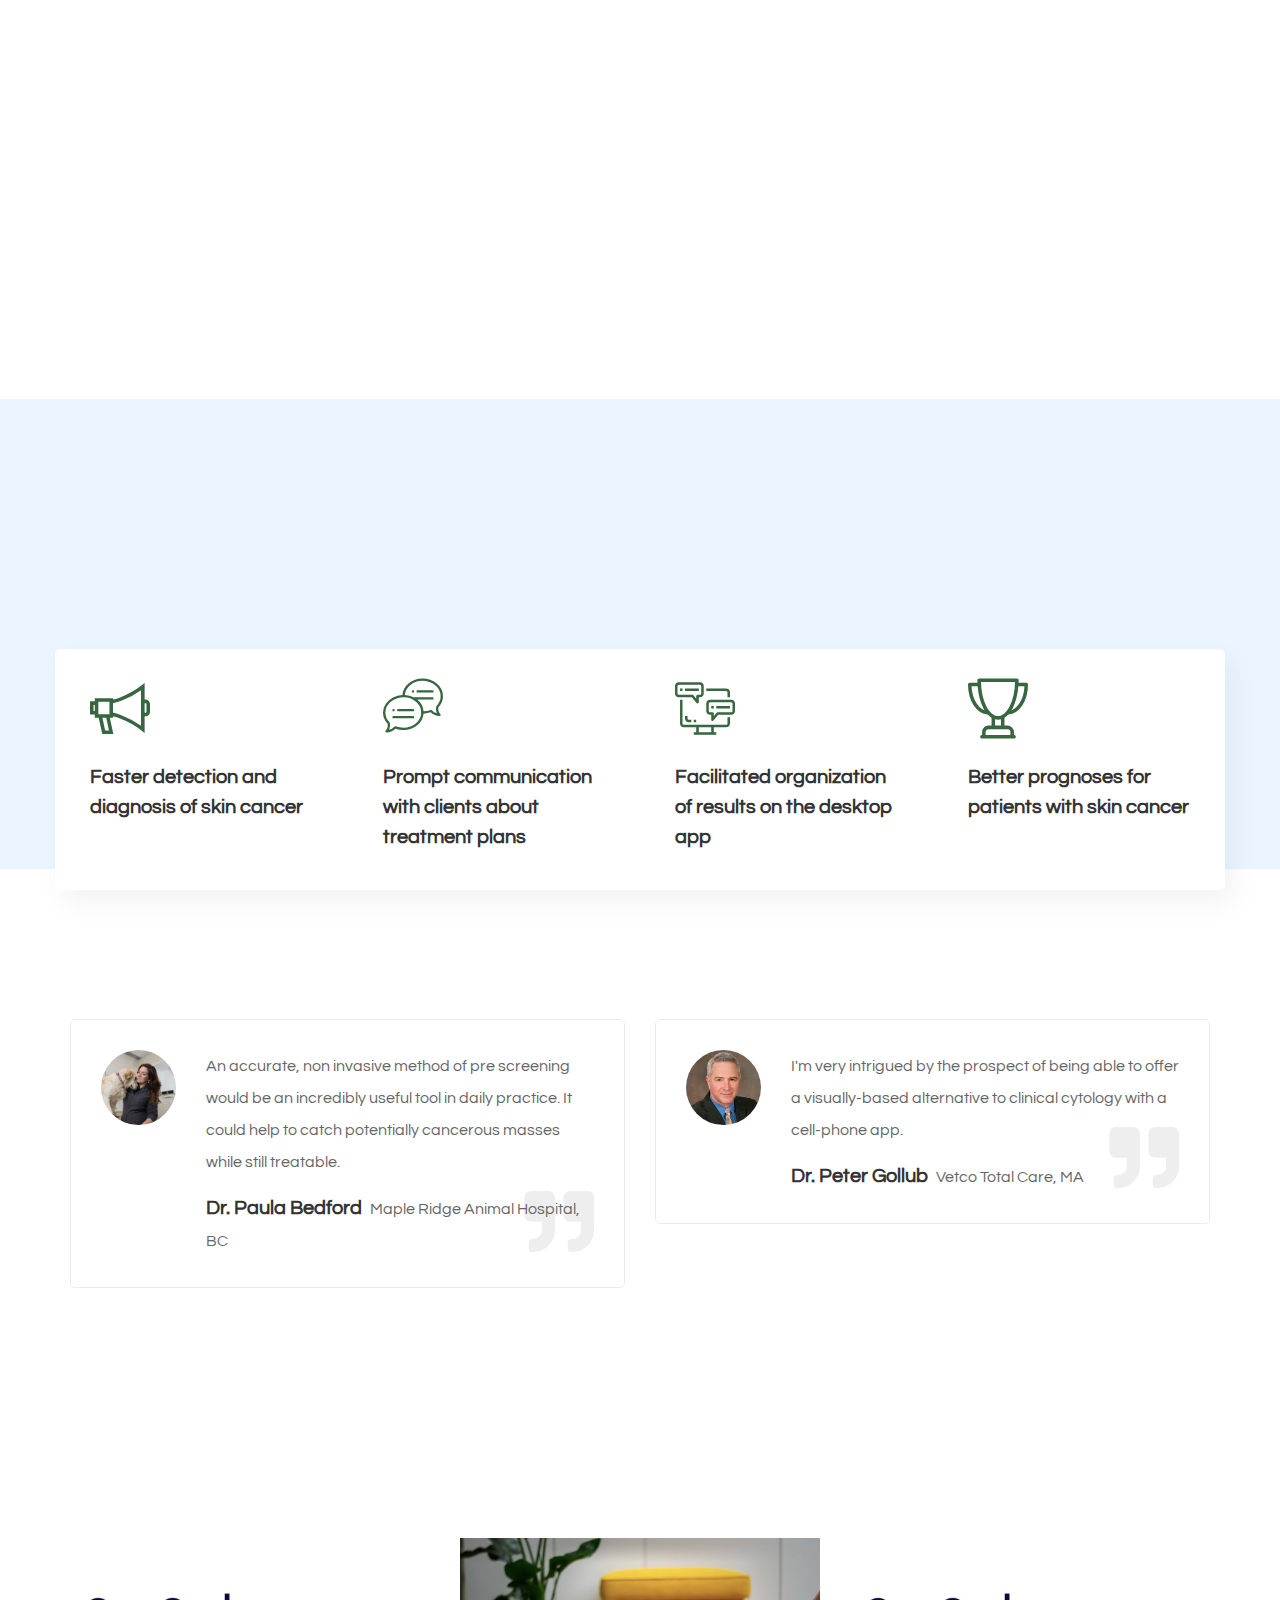
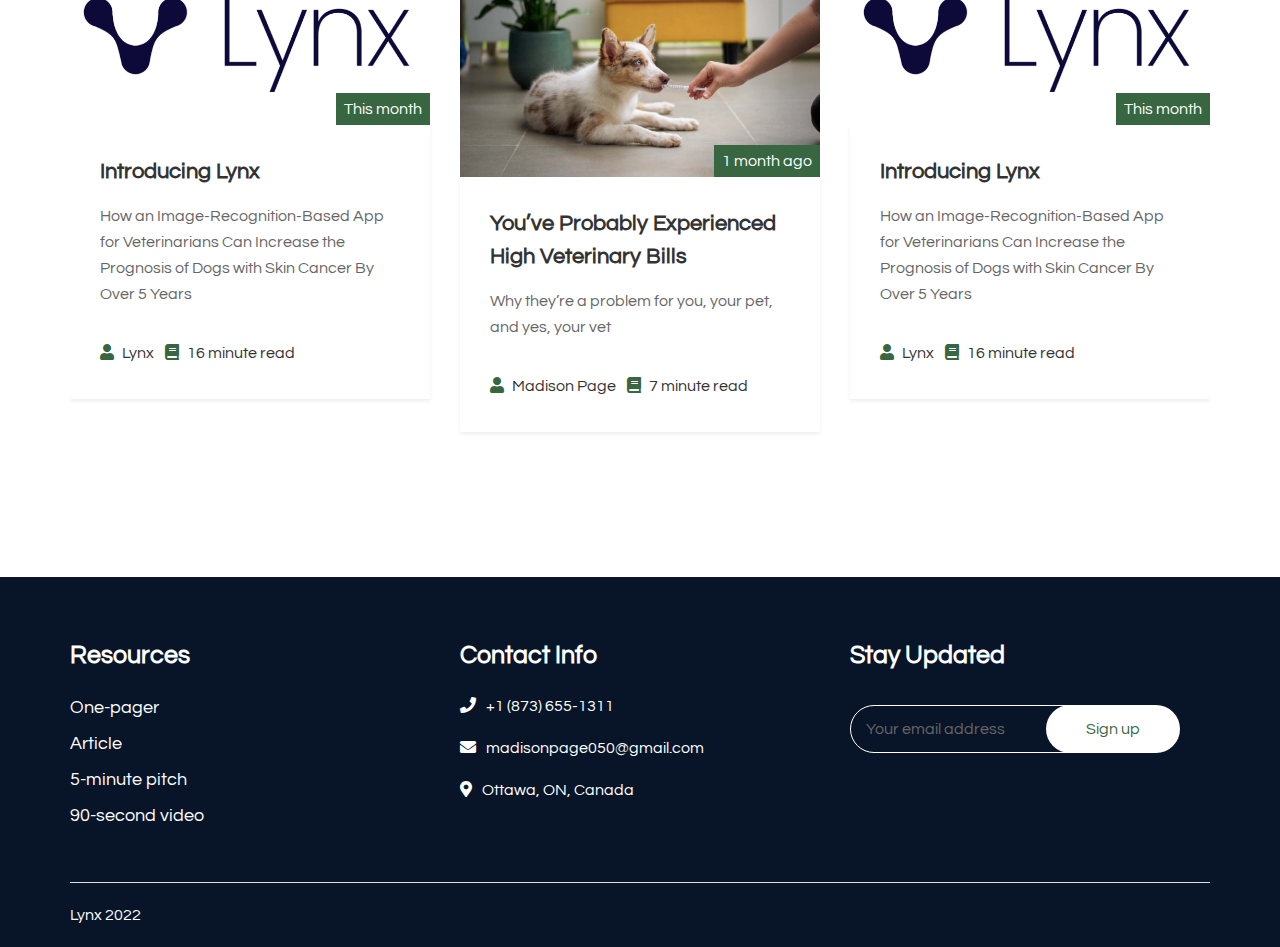
==== commit c0f13aac: "Update index.html" ====
--- a/index.html
+++ b/index.html
@@ -221,7 +221,7 @@
                                             data-frame_999="o:0;st:w;sR:6220;"
                                             data-frame_hover="c:#fff;bgc:#333;boc:rgba(255,255,255,0.75);bor:1px,1px,1px,1px;bos:solid;bow:1px,1px,1px,1px;e:Power1.easeInOut;"
                                             style="z-index:12;background-color:rgba(0,0,0,0);font-family:Poppins;"
-                                              ><a href="https://www.figma.com/file/NxA16eKY8jCeKZd80gomNS/Lynx-one-pager?node-id=0%3A1" target="_blank">One-pager</a>
+                                              ><a href="https://www.figma.com/file/Qsm0xQv7qKqetlI8M1ifwq/Human-Prototype-One-Pager?type=design&node-id=0%3A1&t=cgmYB0hRENYkMsmO-1" target="_blank">One-pager</a>
                                     </rs-layer>
                                     <!--
                                        -->
@@ -236,7 +236,7 @@
                                             data-frame_1="st:1430;sp:1000;sR:1430;"
                                             data-frame_999="o:0;st:w;sR:6570;"
                                             style="z-index:16;font-family:Poppins;"
-                                    >Lynx uses image recognition and neural networks to get an <br>earlier diagnosis, and ultimately prognosis, for your dog.
+                                    >Lynx uses image recognition and neural networks to get an <br>earlier diagnosis and better prognosis for your dog.
                                     </rs-layer>
                                     <!--
                                        -->
@@ -281,7 +281,7 @@
                                             data-frame_1="st:2800;sp:1000;sR:2800;"
                                             data-frame_999="o:0;st:w;sR:5200;"
                                             style="z-index:14;font-family:Poppins;"
-                                    ><a href="https://www.youtube.com/watch?v=7qQdJREWzsw" target="_blank">90-second video</a>
+                                    ><a href="https://youtu.be/iOTqDvnONbI" target="_blank">Veterinary Demo</a>
                                     </rs-layer>
                                     <!--
                                        -->
@@ -416,11 +416,11 @@
                     <p>In the US and Canada, the lack of veterinary testing due to high veterinary diagnostic costs is decreasing the lifespan of dogs diagnosed with skin cancer by up to 5 years. Lynx's mission is to make skin cancer testing for dogs more affordable, allowing pets to get the treatment options they deserve and live healthier and longer lives.</p>
                     <div class="iq-vid-btnlink text-left">
                         <div class="play-car-video">
-                            <a class="button button-icon iq-video-two popup-youtube" href="https://www.youtube.com/watch?v=7qQdJREWzsw" target="_blank">
+                            <a class="button button-icon iq-video-two popup-youtube" href="https://youtu.be/iOTqDvnONbI" target="_blank">
                                 <i class="fa fa-play"></i>
                             </a>
                         </div>
-                        <h6>Learn About Us</h6>
+                        <h6>See Our Demo</h6>
                     </div>
                 </div>
             </div>
@@ -447,18 +447,18 @@
                             <div class="item">
                                 <div class="iq-portfolio-detail">
                                     <div class="iq-team-img">
-                                        <a href="https://www.figma.com/file/NxA16eKY8jCeKZd80gomNS/Lynx-one-pager?node-id=0%3A1" class="iq-portfolio-img" target="_blank">
+                                        <a href="https://www.figma.com/file/Qsm0xQv7qKqetlI8M1ifwq/Human-Prototype-One-Pager?type=design&node-id=0%3A1&t=cgmYB0hRENYkMsmO-1" class="iq-portfolio-img" target="_blank">
                                             <img src="images/menu/Pugimage.png" class="" alt="" />
                                         </a>
                                     </div>
                                     <div class="iq-portfolio-content">
                                         <div class="details-box clearfix">
                                             <div class="consult-details">
-                                                <a href="https://www.figma.com/file/NxA16eKY8jCeKZd80gomNS/Lynx-one-pager?node-id=0%3A1" target="_blank">
+                                                <a href="https://www.figma.com/file/Qsm0xQv7qKqetlI8M1ifwq/Human-Prototype-One-Pager?type=design&node-id=0%3A1&t=cgmYB0hRENYkMsmO-1" target="_blank">
                                                     <h6 class="title">One pager</h6>
                                                 </a>
                                             </div>
-                                            <a href="https://www.figma.com/file/NxA16eKY8jCeKZd80gomNS/Lynx-one-pager?node-id=0%3A1" class="iq-icon" target="_blank">
+                                            <a href="https://www.figma.com/file/Qsm0xQv7qKqetlI8M1ifwq/Human-Prototype-One-Pager?type=design&node-id=0%3A1&t=cgmYB0hRENYkMsmO-1" class="iq-icon" target="_blank">
                                                 <i class="fa fa-long-arrow-alt-right"></i>
                                             </a>
                                         </div>
@@ -489,18 +489,18 @@
                             <div class="item">
                                 <div class="iq-portfolio-detail">
                                     <div class="iq-team-img">
-                                        <a href="https://www.youtube.com/watch?v=7qQdJREWzsw" class="iq-portfolio-img" target="_blank">
+                                        <a href="https://youtu.be/iOTqDvnONbI" class="iq-portfolio-img" target="_blank">
                                             <img src="images/menu/Dogoutsideimage.png" class="" alt="" />
                                         </a>
                                     </div>
                                     <div class="iq-portfolio-content">
                                         <div class="details-box clearfix">
                                             <div class="consult-details">
-                                                <a href="https://www.youtube.com/watch?v=7qQdJREWzsw" target="_blank">
-                                                    <h6 class="title">90-second video</h6>
+                                                <a href="https://youtu.be/iOTqDvnONbI" target="_blank">
+                                                    <h6 class="title">Veterinary Demo</h6>
                                                 </a>
                                             </div>
-                                            <a href="https://www.youtube.com/watch?v=7qQdJREWzsw" class="iq-icon" target="_blank">
+                                            <a href="https://youtu.be/iOTqDvnONbI" class="iq-icon" target="_blank">
                                                 <i class="fa fa-long-arrow-alt-right"></i>
                                             </a>
                                         </div>
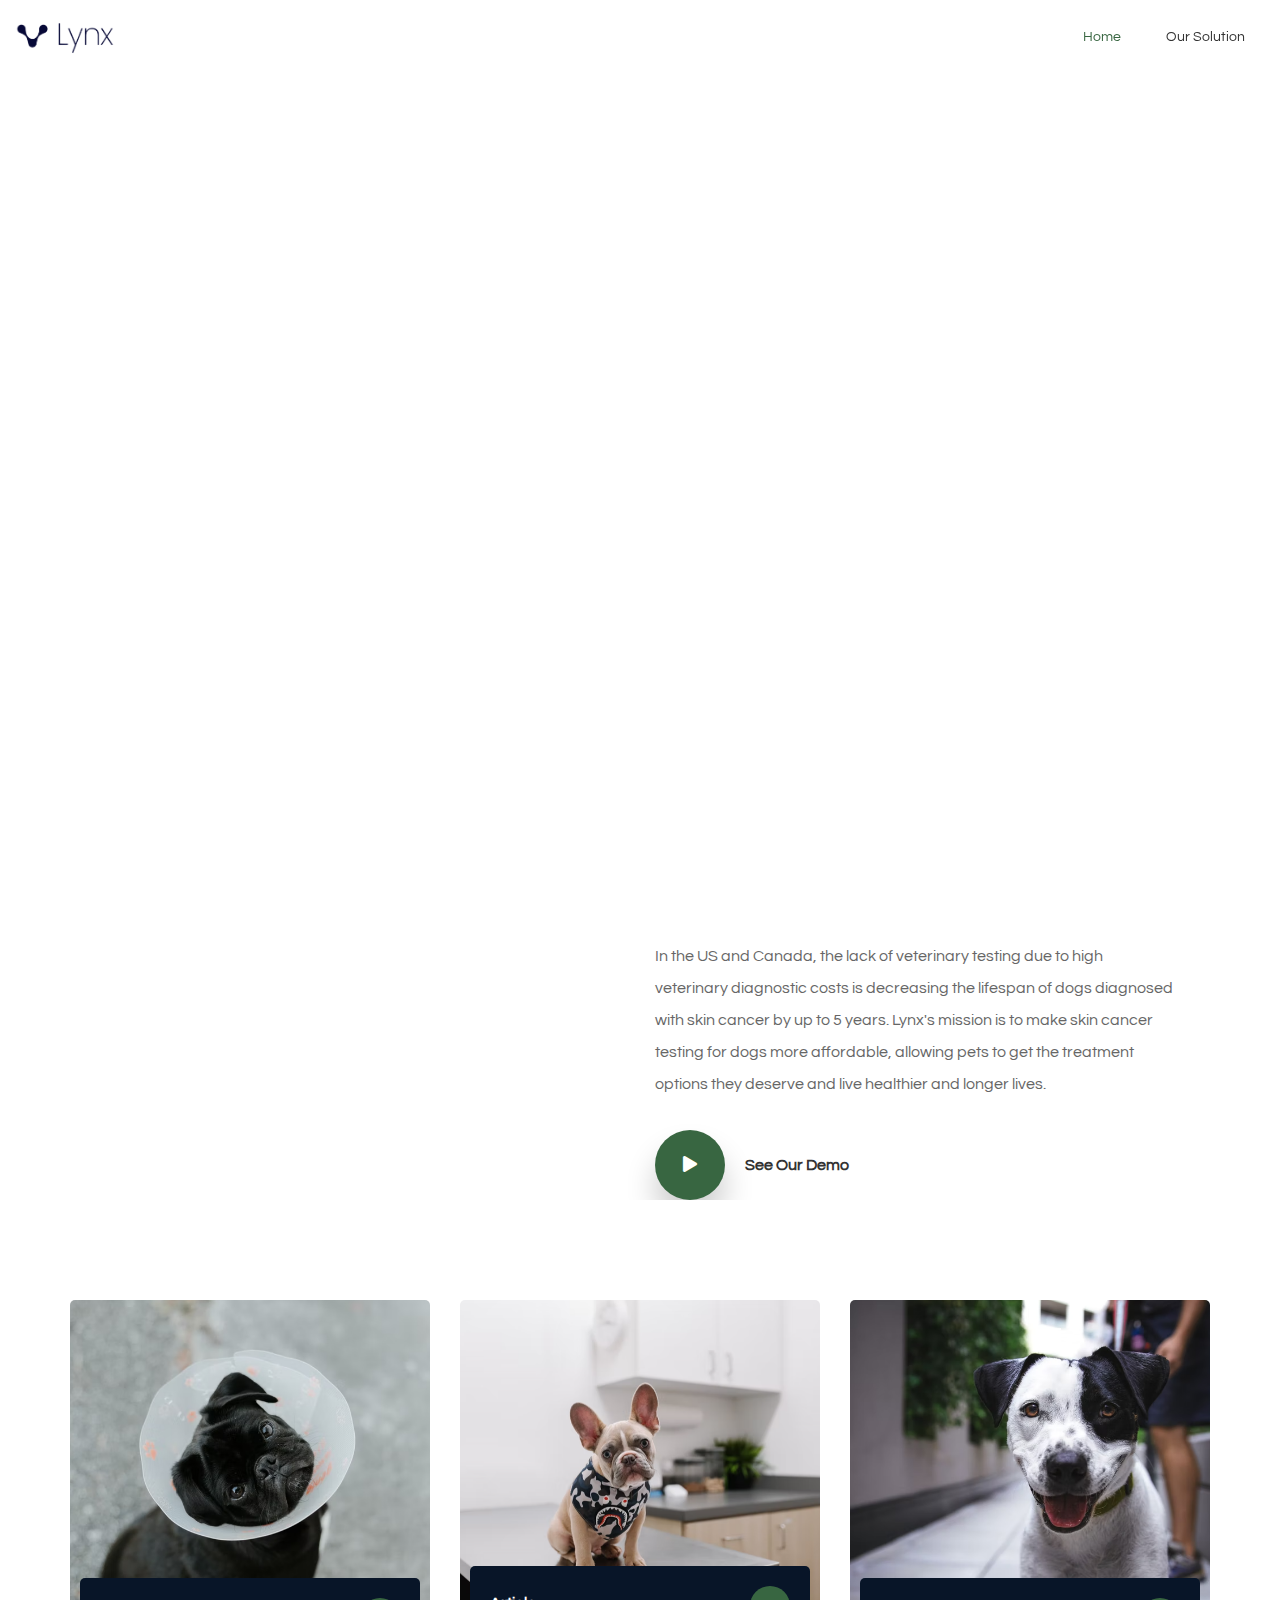
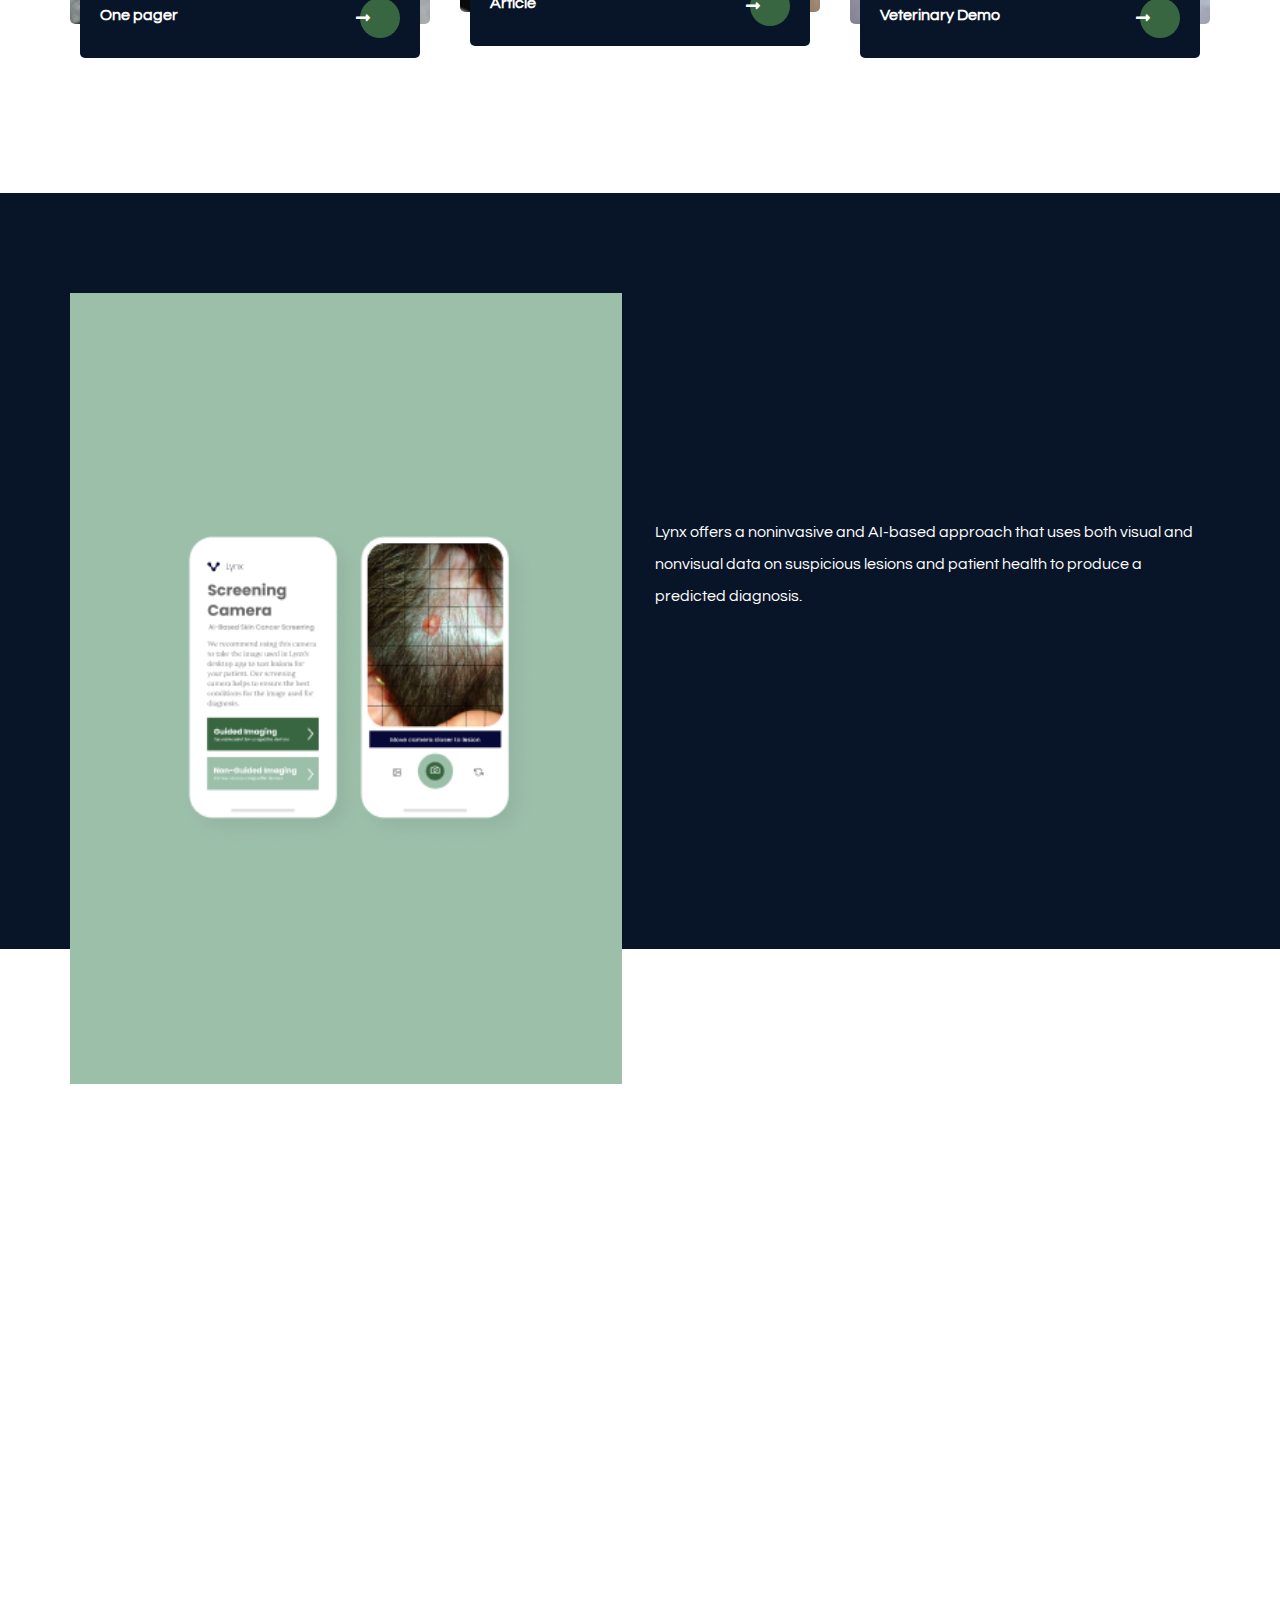
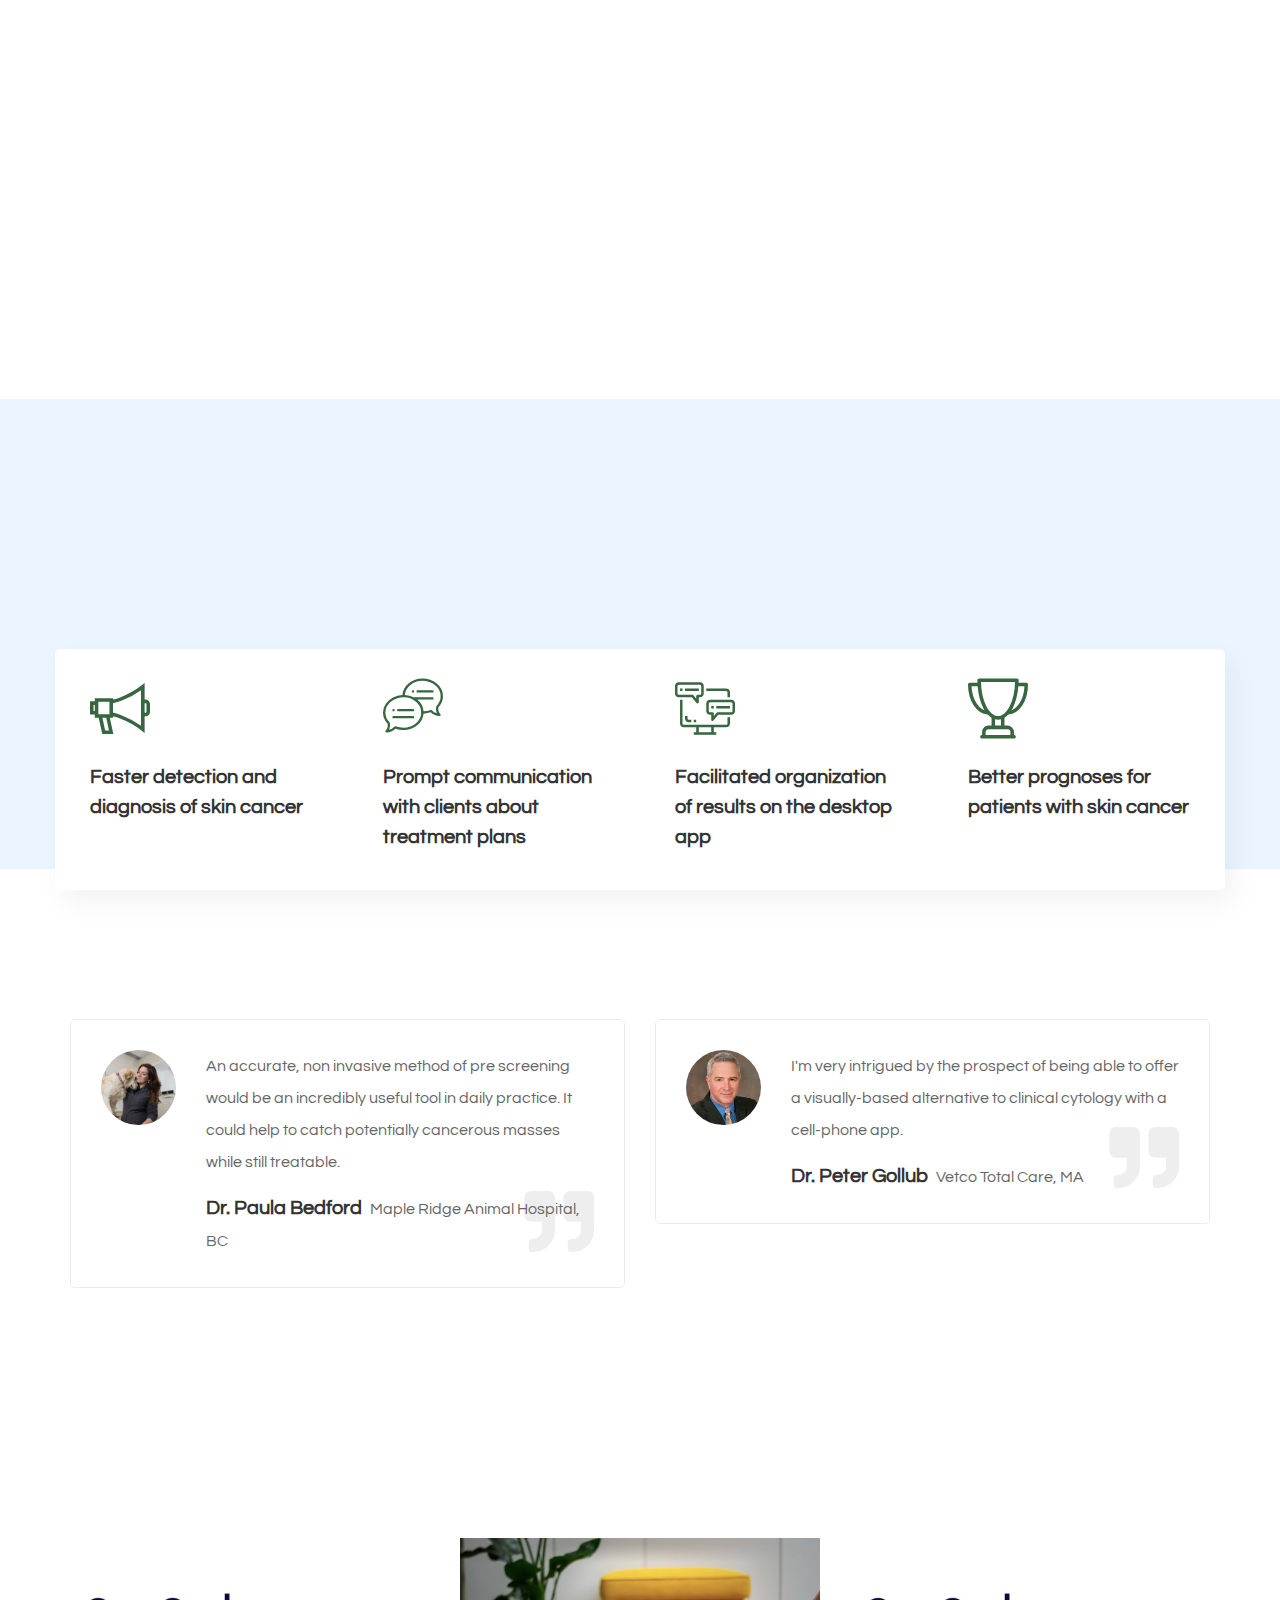
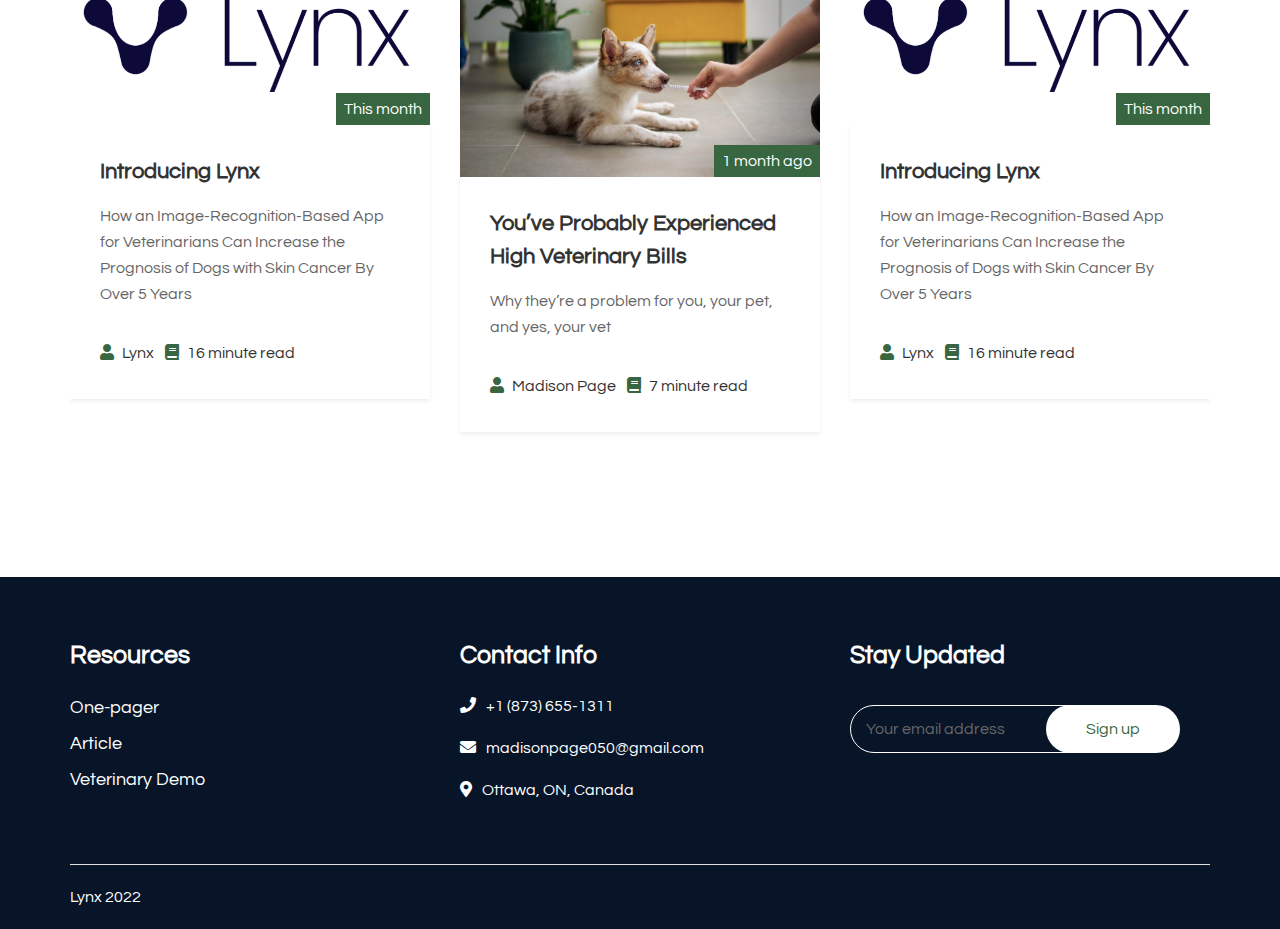
==== commit 9381c466: "Update index.html" ====
--- a/index.html
+++ b/index.html
@@ -526,10 +526,10 @@
                 <div class="col-lg-6 col-md-6 col-sm-12 text-left">
                     <div class="title-health-box wow fadeInUp text-white text-left" data-wow-duration="0.9s">
                         <p class="sub-title">Our product</p>
-                        <h2 class="title text-white font-weight-bold">Detecting skin cancer early using image recognition and neural networks</h2>
-                    </div>
-
-                    <p class="text-white">Lynx offers a noninvasive and AI-based approach that uses information on both visual and nonvisual  characteristics of suspicious canine lesions to produce a predicted diagnosis.</p>
+                        <h2 class="title text-white font-weight-bold">Detecting skin cancer early and affordably using image recognition and neural networks</h2>
+                    </div>
+
+                    <p class="text-white">Lynx offers a noninvasive and AI-based approach that uses both visual and nonvisual data on suspicious lesions and patient health to produce a predicted diagnosis.</p>
 
                     <div class="row">
                         <div class="col-md-4">
@@ -989,10 +989,9 @@
                             <h4 class="footer-title ">Resources</h4>
                             <div class="menu-footer2-container">
                                 <ul id="menu-footer2" class="menu">
-                                    <li id="menu-item-911" class="menu-item"><a href="https://www.figma.com/file/NxA16eKY8jCeKZd80gomNS/Lynx-one-pager?node-id=0%3A1" target="_blank">One-pager</a></li>
+                                    <li id="menu-item-911" class="menu-item"><a href="https://www.figma.com/file/Qsm0xQv7qKqetlI8M1ifwq/Human-Prototype-One-Pager?type=design&node-id=0%3A1&t=3W2RBvaFS81JuMuw-1" target="_blank">One-pager</a></li>
                                     <li id="menu-item-912" class="menu-item"><a href="https://medium.com/@madisonpage050/introducing-lynx-2d6fc23f7392" target="_blank">Article</a></li>
-                                    <li id="menu-item-913" class="menu-item"><a href="https://www.loom.com/share/4889c4ae795245cd9b5a6f895145654a" target="_blank">5-minute pitch</a></li>
-                                    <li id="menu-item-914" class="menu-item"><a href="https://www.youtube.com/watch?v=7qQdJREWzsw" target="_blank">90-second video</a></li>
+                                    <li id="menu-item-914" class="menu-item"><a href="https://youtu.be/iOTqDvnONbI" target="_blank">Veterinary Demo</a></li>
                                 </ul>
                             </div>
                         </div>
